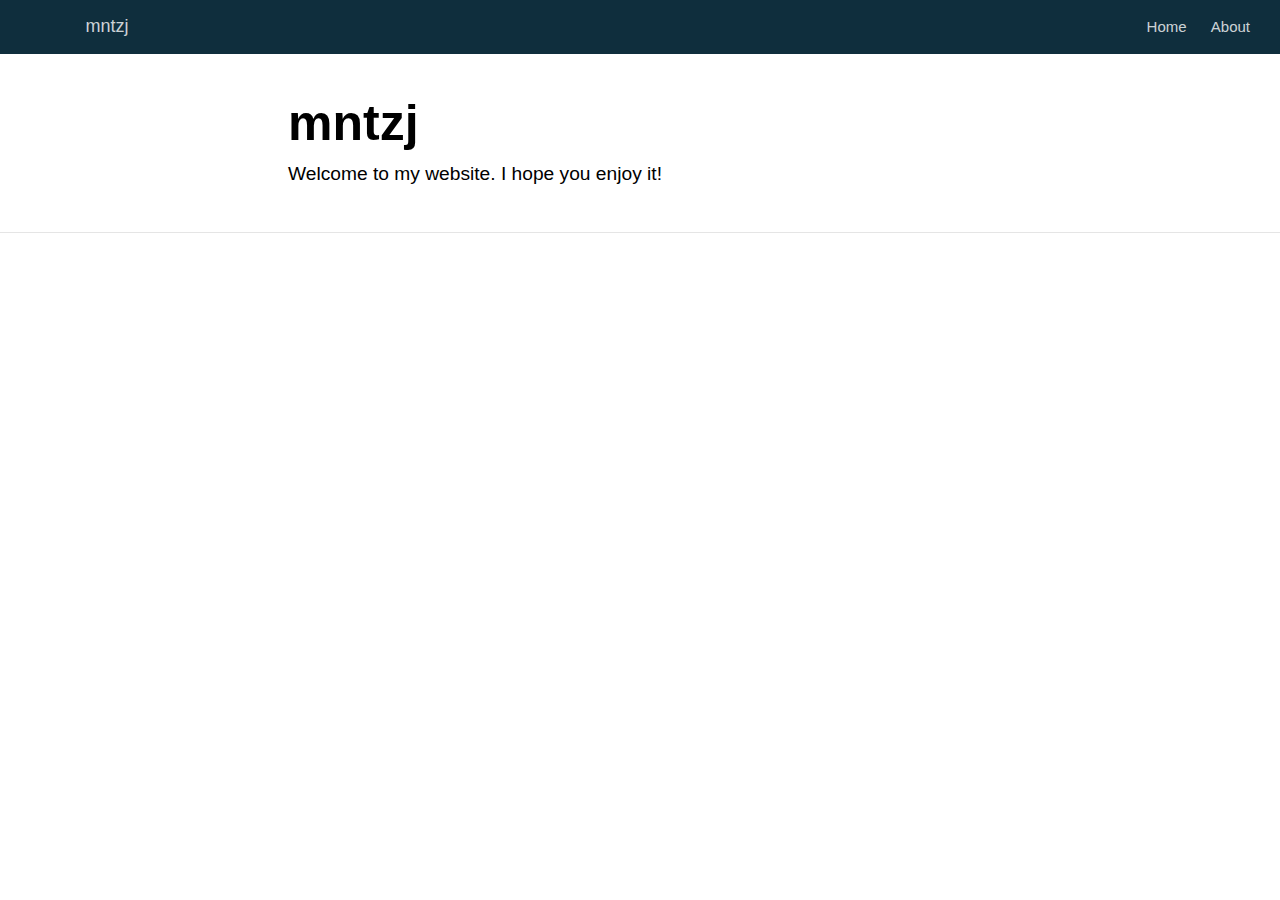
==== docs/index.html @ 62776984 "website built  postcard added" ====
<!DOCTYPE html>

<html xmlns="http://www.w3.org/1999/xhtml" lang="" xml:lang="">

<head>
  <meta charset="utf-8"/>
  <meta name="viewport" content="width=device-width, initial-scale=1"/>
  <meta http-equiv="X-UA-Compatible" content="IE=Edge,chrome=1"/>
  <meta name="generator" content="distill" />

  <style type="text/css">
  /* Hide doc at startup (prevent jankiness while JS renders/transforms) */
  body {
    visibility: hidden;
  }
  </style>

 <!--radix_placeholder_import_source-->
 <!--/radix_placeholder_import_source-->

<style type="text/css">code{white-space: pre;}</style>
<style type="text/css" data-origin="pandoc">
a.sourceLine { display: inline-block; line-height: 1.25; }
a.sourceLine { pointer-events: none; color: inherit; text-decoration: inherit; }
a.sourceLine:empty { height: 1.2em; }
.sourceCode { overflow: visible; }
code.sourceCode { white-space: pre; position: relative; }
div.sourceCode { margin: 1em 0; }
pre.sourceCode { margin: 0; }
@media screen {
div.sourceCode { overflow: auto; }
}
@media print {
code.sourceCode { white-space: pre-wrap; }
a.sourceLine { text-indent: -1em; padding-left: 1em; }
}
pre.numberSource a.sourceLine
  { position: relative; left: -4em; }
pre.numberSource a.sourceLine::before
  { content: attr(data-line-number);
    position: relative; left: -1em; text-align: right; vertical-align: baseline;
    border: none; pointer-events: all; display: inline-block;
    -webkit-touch-callout: none; -webkit-user-select: none;
    -khtml-user-select: none; -moz-user-select: none;
    -ms-user-select: none; user-select: none;
    padding: 0 4px; width: 4em;
    color: #aaaaaa;
  }
pre.numberSource { margin-left: 3em; border-left: 1px solid #aaaaaa;  padding-left: 4px; }
div.sourceCode
  {  }
@media screen {
a.sourceLine::before { text-decoration: underline; }
}
code span.al { color: #ad0000; } /* Alert */
code span.an { color: #5e5e5e; } /* Annotation */
code span.at { color: #20794d; } /* Attribute */
code span.bn { color: #ad0000; } /* BaseN */
code span.bu { } /* BuiltIn */
code span.cf { color: #007ba5; } /* ControlFlow */
code span.ch { color: #20794d; } /* Char */
code span.cn { color: #8f5902; } /* Constant */
code span.co { color: #5e5e5e; } /* Comment */
code span.cv { color: #5e5e5e; font-style: italic; } /* CommentVar */
code span.do { color: #5e5e5e; font-style: italic; } /* Documentation */
code span.dt { color: #ad0000; } /* DataType */
code span.dv { color: #ad0000; } /* DecVal */
code span.er { color: #ad0000; } /* Error */
code span.ex { } /* Extension */
code span.fl { color: #ad0000; } /* Float */
code span.fu { color: #4758ab; } /* Function */
code span.im { } /* Import */
code span.in { color: #5e5e5e; } /* Information */
code span.kw { color: #007ba5; } /* Keyword */
code span.op { color: #5e5e5e; } /* Operator */
code span.ot { color: #007ba5; } /* Other */
code span.pp { color: #ad0000; } /* Preprocessor */
code span.sc { color: #20794d; } /* SpecialChar */
code span.ss { color: #20794d; } /* SpecialString */
code span.st { color: #20794d; } /* String */
code span.va { color: #111111; } /* Variable */
code span.vs { color: #20794d; } /* VerbatimString */
code span.wa { color: #5e5e5e; font-style: italic; } /* Warning */
</style>

  <!--radix_placeholder_meta_tags-->
  <title>mntzj</title>
  
  <meta property="description" itemprop="description" content="Welcome to my website. I hope you enjoy it!"/>
  
  
  
  <!--  https://developers.facebook.com/docs/sharing/webmasters#markup -->
  <meta property="og:title" content="mntzj"/>
  <meta property="og:type" content="article"/>
  <meta property="og:description" content="Welcome to my website. I hope you enjoy it!"/>
  <meta property="og:locale" content="en_US"/>
  <meta property="og:site_name" content="mntzj"/>
  
  <!--  https://dev.twitter.com/cards/types/summary -->
  <meta property="twitter:card" content="summary"/>
  <meta property="twitter:title" content="mntzj"/>
  <meta property="twitter:description" content="Welcome to my website. I hope you enjoy it!"/>
  
  <!--/radix_placeholder_meta_tags-->
  <!--radix_placeholder_rmarkdown_metadata-->
  
  <script type="text/json" id="radix-rmarkdown-metadata">
  {"type":"list","attributes":{"names":{"type":"character","attributes":{},"value":["title","description","site"]}},"value":[{"type":"character","attributes":{},"value":["mntzj"]},{"type":"character","attributes":{},"value":["Welcome to my website. I hope you enjoy it!\n"]},{"type":"character","attributes":{},"value":["distill::distill_website"]}]}
  </script>
  <!--/radix_placeholder_rmarkdown_metadata-->
  <!--radix_placeholder_navigation_in_header-->
  <meta name="distill:offset" content=""/>
  
  <script type="application/javascript">
  
    window.headroom_prevent_pin = false;
  
    window.document.addEventListener("DOMContentLoaded", function (event) {
  
      // initialize headroom for banner
      var header = $('header').get(0);
      var headerHeight = header.offsetHeight;
      var headroom = new Headroom(header, {
        tolerance: 5,
        onPin : function() {
          if (window.headroom_prevent_pin) {
            window.headroom_prevent_pin = false;
            headroom.unpin();
          }
        }
      });
      headroom.init();
      if(window.location.hash)
        headroom.unpin();
      $(header).addClass('headroom--transition');
  
      // offset scroll location for banner on hash change
      // (see: https://github.com/WickyNilliams/headroom.js/issues/38)
      window.addEventListener("hashchange", function(event) {
        window.scrollTo(0, window.pageYOffset - (headerHeight + 25));
      });
  
      // responsive menu
      $('.distill-site-header').each(function(i, val) {
        var topnav = $(this);
        var toggle = topnav.find('.nav-toggle');
        toggle.on('click', function() {
          topnav.toggleClass('responsive');
        });
      });
  
      // nav dropdowns
      $('.nav-dropbtn').click(function(e) {
        $(this).next('.nav-dropdown-content').toggleClass('nav-dropdown-active');
        $(this).parent().siblings('.nav-dropdown')
           .children('.nav-dropdown-content').removeClass('nav-dropdown-active');
      });
      $("body").click(function(e){
        $('.nav-dropdown-content').removeClass('nav-dropdown-active');
      });
      $(".nav-dropdown").click(function(e){
        e.stopPropagation();
      });
    });
  </script>
  
  <style type="text/css">
  
  /* Theme (user-documented overrideables for nav appearance) */
  
  .distill-site-nav {
    color: rgba(255, 255, 255, 0.8);
    background-color: #0F2E3D;
    font-size: 15px;
    font-weight: 300;
  }
  
  .distill-site-nav a {
    color: inherit;
    text-decoration: none;
  }
  
  .distill-site-nav a:hover {
    color: white;
  }
  
  @media print {
    .distill-site-nav {
      display: none;
    }
  }
  
  .distill-site-header {
  
  }
  
  .distill-site-footer {
  
  }
  
  
  /* Site Header */
  
  .distill-site-header {
    width: 100%;
    box-sizing: border-box;
    z-index: 3;
  }
  
  .distill-site-header .nav-left {
    display: inline-block;
    margin-left: 8px;
  }
  
  @media screen and (max-width: 768px) {
    .distill-site-header .nav-left {
      margin-left: 0;
    }
  }
  
  
  .distill-site-header .nav-right {
    float: right;
    margin-right: 8px;
  }
  
  .distill-site-header a,
  .distill-site-header .title {
    display: inline-block;
    text-align: center;
    padding: 14px 10px 14px 10px;
  }
  
  .distill-site-header .title {
    font-size: 18px;
    min-width: 150px;
  }
  
  .distill-site-header .logo {
    padding: 0;
  }
  
  .distill-site-header .logo img {
    display: none;
    max-height: 20px;
    width: auto;
    margin-bottom: -4px;
  }
  
  .distill-site-header .nav-image img {
    max-height: 18px;
    width: auto;
    display: inline-block;
    margin-bottom: -3px;
  }
  
  
  
  @media screen and (min-width: 1000px) {
    .distill-site-header .logo img {
      display: inline-block;
    }
    .distill-site-header .nav-left {
      margin-left: 20px;
    }
    .distill-site-header .nav-right {
      margin-right: 20px;
    }
    .distill-site-header .title {
      padding-left: 12px;
    }
  }
  
  
  .distill-site-header .nav-toggle {
    display: none;
  }
  
  .nav-dropdown {
    display: inline-block;
    position: relative;
  }
  
  .nav-dropdown .nav-dropbtn {
    border: none;
    outline: none;
    color: rgba(255, 255, 255, 0.8);
    padding: 16px 10px;
    background-color: transparent;
    font-family: inherit;
    font-size: inherit;
    font-weight: inherit;
    margin: 0;
    margin-top: 1px;
    z-index: 2;
  }
  
  .nav-dropdown-content {
    display: none;
    position: absolute;
    background-color: white;
    min-width: 200px;
    border: 1px solid rgba(0,0,0,0.15);
    border-radius: 4px;
    box-shadow: 0px 8px 16px 0px rgba(0,0,0,0.1);
    z-index: 1;
    margin-top: 2px;
    white-space: nowrap;
    padding-top: 4px;
    padding-bottom: 4px;
  }
  
  .nav-dropdown-content hr {
    margin-top: 4px;
    margin-bottom: 4px;
    border: none;
    border-bottom: 1px solid rgba(0, 0, 0, 0.1);
  }
  
  .nav-dropdown-active {
    display: block;
  }
  
  .nav-dropdown-content a, .nav-dropdown-content .nav-dropdown-header {
    color: black;
    padding: 6px 24px;
    text-decoration: none;
    display: block;
    text-align: left;
  }
  
  .nav-dropdown-content .nav-dropdown-header {
    display: block;
    padding: 5px 24px;
    padding-bottom: 0;
    text-transform: uppercase;
    font-size: 14px;
    color: #999999;
    white-space: nowrap;
  }
  
  .nav-dropdown:hover .nav-dropbtn {
    color: white;
  }
  
  .nav-dropdown-content a:hover {
    background-color: #ddd;
    color: black;
  }
  
  .nav-right .nav-dropdown-content {
    margin-left: -45%;
    right: 0;
  }
  
  @media screen and (max-width: 768px) {
    .distill-site-header a, .distill-site-header .nav-dropdown  {display: none;}
    .distill-site-header a.nav-toggle {
      float: right;
      display: block;
    }
    .distill-site-header .title {
      margin-left: 0;
    }
    .distill-site-header .nav-right {
      margin-right: 0;
    }
    .distill-site-header {
      overflow: hidden;
    }
    .nav-right .nav-dropdown-content {
      margin-left: 0;
    }
  }
  
  
  @media screen and (max-width: 768px) {
    .distill-site-header.responsive {position: relative; min-height: 500px; }
    .distill-site-header.responsive a.nav-toggle {
      position: absolute;
      right: 0;
      top: 0;
    }
    .distill-site-header.responsive a,
    .distill-site-header.responsive .nav-dropdown {
      display: block;
      text-align: left;
    }
    .distill-site-header.responsive .nav-left,
    .distill-site-header.responsive .nav-right {
      width: 100%;
    }
    .distill-site-header.responsive .nav-dropdown {float: none;}
    .distill-site-header.responsive .nav-dropdown-content {position: relative;}
    .distill-site-header.responsive .nav-dropdown .nav-dropbtn {
      display: block;
      width: 100%;
      text-align: left;
    }
  }
  
  /* Site Footer */
  
  .distill-site-footer {
    width: 100%;
    overflow: hidden;
    box-sizing: border-box;
    z-index: 3;
    margin-top: 30px;
    padding-top: 30px;
    padding-bottom: 30px;
    text-align: center;
  }
  
  /* Headroom */
  
  d-title {
    padding-top: 6rem;
  }
  
  @media print {
    d-title {
      padding-top: 4rem;
    }
  }
  
  .headroom {
    z-index: 1000;
    position: fixed;
    top: 0;
    left: 0;
    right: 0;
  }
  
  .headroom--transition {
    transition: all .4s ease-in-out;
  }
  
  .headroom--unpinned {
    top: -100px;
  }
  
  .headroom--pinned {
    top: 0;
  }
  
  /* adjust viewport for navbar height */
  /* helps vertically center bootstrap (non-distill) content */
  .min-vh-100 {
    min-height: calc(100vh - 100px) !important;
  }
  
  </style>
  
  <script src="site_libs/jquery-1.11.3/jquery.min.js"></script>
  <link href="site_libs/font-awesome-5.1.0/css/all.css" rel="stylesheet"/>
  <link href="site_libs/font-awesome-5.1.0/css/v4-shims.css" rel="stylesheet"/>
  <script src="site_libs/headroom-0.9.4/headroom.min.js"></script>
  <script src="site_libs/autocomplete-0.37.1/autocomplete.min.js"></script>
  <script src="site_libs/fuse-6.4.1/fuse.min.js"></script>
  
  <script type="application/javascript">
  
  function getMeta(metaName) {
    var metas = document.getElementsByTagName('meta');
    for (let i = 0; i < metas.length; i++) {
      if (metas[i].getAttribute('name') === metaName) {
        return metas[i].getAttribute('content');
      }
    }
    return '';
  }
  
  function offsetURL(url) {
    var offset = getMeta('distill:offset');
    return offset ? offset + '/' + url : url;
  }
  
  function createFuseIndex() {
  
    // create fuse index
    var options = {
      keys: [
        { name: 'title', weight: 20 },
        { name: 'categories', weight: 15 },
        { name: 'description', weight: 10 },
        { name: 'contents', weight: 5 },
      ],
      ignoreLocation: true,
      threshold: 0
    };
    var fuse = new window.Fuse([], options);
  
    // fetch the main search.json
    return fetch(offsetURL('search.json'))
      .then(function(response) {
        if (response.status == 200) {
          return response.json().then(function(json) {
            // index main articles
            json.articles.forEach(function(article) {
              fuse.add(article);
            });
            // download collections and index their articles
            return Promise.all(json.collections.map(function(collection) {
              return fetch(offsetURL(collection)).then(function(response) {
                if (response.status === 200) {
                  return response.json().then(function(articles) {
                    articles.forEach(function(article) {
                      fuse.add(article);
                    });
                  })
                } else {
                  return Promise.reject(
                    new Error('Unexpected status from search index request: ' +
                              response.status)
                  );
                }
              });
            })).then(function() {
              return fuse;
            });
          });
  
        } else {
          return Promise.reject(
            new Error('Unexpected status from search index request: ' +
                        response.status)
          );
        }
      });
  }
  
  window.document.addEventListener("DOMContentLoaded", function (event) {
  
    // get search element (bail if we don't have one)
    var searchEl = window.document.getElementById('distill-search');
    if (!searchEl)
      return;
  
    createFuseIndex()
      .then(function(fuse) {
  
        // make search box visible
        searchEl.classList.remove('hidden');
  
        // initialize autocomplete
        var options = {
          autoselect: true,
          hint: false,
          minLength: 2,
        };
        window.autocomplete(searchEl, options, [{
          source: function(query, callback) {
            const searchOptions = {
              isCaseSensitive: false,
              shouldSort: true,
              minMatchCharLength: 2,
              limit: 10,
            };
            var results = fuse.search(query, searchOptions);
            callback(results
              .map(function(result) { return result.item; })
            );
          },
          templates: {
            suggestion: function(suggestion) {
              var img = suggestion.preview && Object.keys(suggestion.preview).length > 0
                ? `<img src="${offsetURL(suggestion.preview)}"</img>`
                : '';
              var html = `
                <div class="search-item">
                  <h3>${suggestion.title}</h3>
                  <div class="search-item-description">
                    ${suggestion.description || ''}
                  </div>
                  <div class="search-item-preview">
                    ${img}
                  </div>
                </div>
              `;
              return html;
            }
          }
        }]).on('autocomplete:selected', function(event, suggestion) {
          window.location.href = offsetURL(suggestion.path);
        });
        // remove inline display style on autocompleter (we want to
        // manage responsive display via css)
        $('.algolia-autocomplete').css("display", "");
      })
      .catch(function(error) {
        console.log(error);
      });
  
  });
  
  </script>
  
  <style type="text/css">
  
  .nav-search {
    font-size: x-small;
  }
  
  /* Algolioa Autocomplete */
  
  .algolia-autocomplete {
    display: inline-block;
    margin-left: 10px;
    vertical-align: sub;
    background-color: white;
    color: black;
    padding: 6px;
    padding-top: 8px;
    padding-bottom: 0;
    border-radius: 6px;
    border: 1px #0F2E3D solid;
    width: 180px;
  }
  
  
  @media screen and (max-width: 768px) {
    .distill-site-nav .algolia-autocomplete {
      display: none;
      visibility: hidden;
    }
    .distill-site-nav.responsive .algolia-autocomplete {
      display: inline-block;
      visibility: visible;
    }
    .distill-site-nav.responsive .algolia-autocomplete .aa-dropdown-menu {
      margin-left: 0;
      width: 400px;
      max-height: 400px;
    }
  }
  
  .algolia-autocomplete .aa-input, .algolia-autocomplete .aa-hint {
    width: 90%;
    outline: none;
    border: none;
  }
  
  .algolia-autocomplete .aa-hint {
    color: #999;
  }
  .algolia-autocomplete .aa-dropdown-menu {
    width: 550px;
    max-height: 70vh;
    overflow-x: visible;
    overflow-y: scroll;
    padding: 5px;
    margin-top: 3px;
    margin-left: -150px;
    background-color: #fff;
    border-radius: 5px;
    border: 1px solid #999;
    border-top: none;
  }
  
  .algolia-autocomplete .aa-dropdown-menu .aa-suggestion {
    cursor: pointer;
    padding: 5px 4px;
    border-bottom: 1px solid #eee;
  }
  
  .algolia-autocomplete .aa-dropdown-menu .aa-suggestion:last-of-type {
    border-bottom: none;
    margin-bottom: 2px;
  }
  
  .algolia-autocomplete .aa-dropdown-menu .aa-suggestion .search-item {
    overflow: hidden;
    font-size: 0.8em;
    line-height: 1.4em;
  }
  
  .algolia-autocomplete .aa-dropdown-menu .aa-suggestion .search-item h3 {
    font-size: 1rem;
    margin-block-start: 0;
    margin-block-end: 5px;
  }
  
  .algolia-autocomplete .aa-dropdown-menu .aa-suggestion .search-item-description {
    display: inline-block;
    overflow: hidden;
    height: 2.8em;
    width: 80%;
    margin-right: 4%;
  }
  
  .algolia-autocomplete .aa-dropdown-menu .aa-suggestion .search-item-preview {
    display: inline-block;
    width: 15%;
  }
  
  .algolia-autocomplete .aa-dropdown-menu .aa-suggestion .search-item-preview img {
    height: 3em;
    width: auto;
    display: none;
  }
  
  .algolia-autocomplete .aa-dropdown-menu .aa-suggestion .search-item-preview img[src] {
    display: initial;
  }
  
  .algolia-autocomplete .aa-dropdown-menu .aa-suggestion.aa-cursor {
    background-color: #eee;
  }
  .algolia-autocomplete .aa-dropdown-menu .aa-suggestion em {
    font-weight: bold;
    font-style: normal;
  }
  
  </style>
  
  
  <!--/radix_placeholder_navigation_in_header-->
  <!--radix_placeholder_distill-->
  
  <style type="text/css">
  
  body {
    background-color: white;
  }
  
  .pandoc-table {
    width: 100%;
  }
  
  .pandoc-table>caption {
    margin-bottom: 10px;
  }
  
  .pandoc-table th:not([align]) {
    text-align: left;
  }
  
  .pagedtable-footer {
    font-size: 15px;
  }
  
  d-byline .byline {
    grid-template-columns: 2fr 2fr;
  }
  
  d-byline .byline h3 {
    margin-block-start: 1.5em;
  }
  
  d-byline .byline .authors-affiliations h3 {
    margin-block-start: 0.5em;
  }
  
  .authors-affiliations .orcid-id {
    width: 16px;
    height:16px;
    margin-left: 4px;
    margin-right: 4px;
    vertical-align: middle;
    padding-bottom: 2px;
  }
  
  d-title .dt-tags {
    margin-top: 1em;
    grid-column: text;
  }
  
  .dt-tags .dt-tag {
    text-decoration: none;
    display: inline-block;
    color: rgba(0,0,0,0.6);
    padding: 0em 0.4em;
    margin-right: 0.5em;
    margin-bottom: 0.4em;
    font-size: 70%;
    border: 1px solid rgba(0,0,0,0.2);
    border-radius: 3px;
    text-transform: uppercase;
    font-weight: 500;
  }
  
  d-article table.gt_table td,
  d-article table.gt_table th {
    border-bottom: none;
  }
  
  .html-widget {
    margin-bottom: 2.0em;
  }
  
  .l-screen-inset {
    padding-right: 16px;
  }
  
  .l-screen .caption {
    margin-left: 10px;
  }
  
  .shaded {
    background: rgb(247, 247, 247);
    padding-top: 20px;
    padding-bottom: 20px;
    border-top: 1px solid rgba(0, 0, 0, 0.1);
    border-bottom: 1px solid rgba(0, 0, 0, 0.1);
  }
  
  .shaded .html-widget {
    margin-bottom: 0;
    border: 1px solid rgba(0, 0, 0, 0.1);
  }
  
  .shaded .shaded-content {
    background: white;
  }
  
  .text-output {
    margin-top: 0;
    line-height: 1.5em;
  }
  
  .hidden {
    display: none !important;
  }
  
  d-article {
    padding-top: 2.5rem;
    padding-bottom: 30px;
  }
  
  d-appendix {
    padding-top: 30px;
  }
  
  d-article>p>img {
    width: 100%;
  }
  
  d-article h2 {
    margin: 1rem 0 1.5rem 0;
  }
  
  d-article h3 {
    margin-top: 1.5rem;
  }
  
  d-article iframe {
    border: 1px solid rgba(0, 0, 0, 0.1);
    margin-bottom: 2.0em;
    width: 100%;
  }
  
  /* Tweak code blocks */
  
  d-article div.sourceCode code,
  d-article pre code {
    font-family: Consolas, Monaco, 'Andale Mono', 'Ubuntu Mono', monospace;
  }
  
  d-article pre,
  d-article div.sourceCode,
  d-article div.sourceCode pre {
    overflow: auto;
  }
  
  d-article div.sourceCode {
    background-color: white;
  }
  
  d-article div.sourceCode pre {
    padding-left: 10px;
    font-size: 12px;
    border-left: 2px solid rgba(0,0,0,0.1);
  }
  
  d-article pre {
    font-size: 12px;
    color: black;
    background: none;
    margin-top: 0;
    text-align: left;
    white-space: pre;
    word-spacing: normal;
    word-break: normal;
    word-wrap: normal;
    line-height: 1.5;
  
    -moz-tab-size: 4;
    -o-tab-size: 4;
    tab-size: 4;
  
    -webkit-hyphens: none;
    -moz-hyphens: none;
    -ms-hyphens: none;
    hyphens: none;
  }
  
  d-article pre a {
    border-bottom: none;
  }
  
  d-article pre a:hover {
    border-bottom: none;
    text-decoration: underline;
  }
  
  d-article details {
    grid-column: text;
    margin-bottom: 0.8em;
  }
  
  @media(min-width: 768px) {
  
  d-article pre,
  d-article div.sourceCode,
  d-article div.sourceCode pre {
    overflow: visible !important;
  }
  
  d-article div.sourceCode pre {
    padding-left: 18px;
    font-size: 14px;
  }
  
  d-article pre {
    font-size: 14px;
  }
  
  }
  
  figure img.external {
    background: white;
    border: 1px solid rgba(0, 0, 0, 0.1);
    box-shadow: 0 1px 8px rgba(0, 0, 0, 0.1);
    padding: 18px;
    box-sizing: border-box;
  }
  
  /* CSS for d-contents */
  
  .d-contents {
    grid-column: text;
    color: rgba(0,0,0,0.8);
    font-size: 0.9em;
    padding-bottom: 1em;
    margin-bottom: 1em;
    padding-bottom: 0.5em;
    margin-bottom: 1em;
    padding-left: 0.25em;
    justify-self: start;
  }
  
  @media(min-width: 1000px) {
    .d-contents.d-contents-float {
      height: 0;
      grid-column-start: 1;
      grid-column-end: 4;
      justify-self: center;
      padding-right: 3em;
      padding-left: 2em;
    }
  }
  
  .d-contents nav h3 {
    font-size: 18px;
    margin-top: 0;
    margin-bottom: 1em;
  }
  
  .d-contents li {
    list-style-type: none
  }
  
  .d-contents nav > ul {
    padding-left: 0;
  }
  
  .d-contents ul {
    padding-left: 1em
  }
  
  .d-contents nav ul li {
    margin-top: 0.6em;
    margin-bottom: 0.2em;
  }
  
  .d-contents nav a {
    font-size: 13px;
    border-bottom: none;
    text-decoration: none
    color: rgba(0, 0, 0, 0.8);
  }
  
  .d-contents nav a:hover {
    text-decoration: underline solid rgba(0, 0, 0, 0.6)
  }
  
  .d-contents nav > ul > li > a {
    font-weight: 600;
  }
  
  .d-contents nav > ul > li > ul {
    font-weight: inherit;
  }
  
  .d-contents nav > ul > li > ul > li {
    margin-top: 0.2em;
  }
  
  
  .d-contents nav ul {
    margin-top: 0;
    margin-bottom: 0.25em;
  }
  
  .d-article-with-toc h2:nth-child(2) {
    margin-top: 0;
  }
  
  
  /* Figure */
  
  .figure {
    position: relative;
    margin-bottom: 2.5em;
    margin-top: 1.5em;
  }
  
  .figure img {
    width: 100%;
  }
  
  .figure .caption {
    color: rgba(0, 0, 0, 0.6);
    font-size: 12px;
    line-height: 1.5em;
  }
  
  .figure img.external {
    background: white;
    border: 1px solid rgba(0, 0, 0, 0.1);
    box-shadow: 0 1px 8px rgba(0, 0, 0, 0.1);
    padding: 18px;
    box-sizing: border-box;
  }
  
  .figure .caption a {
    color: rgba(0, 0, 0, 0.6);
  }
  
  .figure .caption b,
  .figure .caption strong, {
    font-weight: 600;
    color: rgba(0, 0, 0, 1.0);
  }
  
  /* Citations */
  
  d-article .citation {
    color: inherit;
    cursor: inherit;
  }
  
  div.hanging-indent{
    margin-left: 1em; text-indent: -1em;
  }
  
  /* Citation hover box */
  
  .tippy-box[data-theme~=light-border] {
    background-color: rgba(250, 250, 250, 0.95);
  }
  
  .tippy-content > p {
    margin-bottom: 0;
    padding: 2px;
  }
  
  
  /* Tweak 1000px media break to show more text */
  
  @media(min-width: 1000px) {
    .base-grid,
    distill-header,
    d-title,
    d-abstract,
    d-article,
    d-appendix,
    distill-appendix,
    d-byline,
    d-footnote-list,
    d-citation-list,
    distill-footer {
      grid-template-columns: [screen-start] 1fr [page-start kicker-start] 80px [middle-start] 50px [text-start kicker-end] 65px 65px 65px 65px 65px 65px 65px 65px [text-end gutter-start] 65px [middle-end] 65px [page-end gutter-end] 1fr [screen-end];
      grid-column-gap: 16px;
    }
  
    .grid {
      grid-column-gap: 16px;
    }
  
    d-article {
      font-size: 1.06rem;
      line-height: 1.7em;
    }
    figure .caption, .figure .caption, figure figcaption {
      font-size: 13px;
    }
  }
  
  @media(min-width: 1180px) {
    .base-grid,
    distill-header,
    d-title,
    d-abstract,
    d-article,
    d-appendix,
    distill-appendix,
    d-byline,
    d-footnote-list,
    d-citation-list,
    distill-footer {
      grid-template-columns: [screen-start] 1fr [page-start kicker-start] 60px [middle-start] 60px [text-start kicker-end] 60px 60px 60px 60px 60px 60px 60px 60px [text-end gutter-start] 60px [middle-end] 60px [page-end gutter-end] 1fr [screen-end];
      grid-column-gap: 32px;
    }
  
    .grid {
      grid-column-gap: 32px;
    }
  }
  
  
  /* Get the citation styles for the appendix (not auto-injected on render since
     we do our own rendering of the citation appendix) */
  
  d-appendix .citation-appendix,
  .d-appendix .citation-appendix {
    font-size: 11px;
    line-height: 15px;
    border-left: 1px solid rgba(0, 0, 0, 0.1);
    padding-left: 18px;
    border: 1px solid rgba(0,0,0,0.1);
    background: rgba(0, 0, 0, 0.02);
    padding: 10px 18px;
    border-radius: 3px;
    color: rgba(150, 150, 150, 1);
    overflow: hidden;
    margin-top: -12px;
    white-space: pre-wrap;
    word-wrap: break-word;
  }
  
  /* Include appendix styles here so they can be overridden */
  
  d-appendix {
    contain: layout style;
    font-size: 0.8em;
    line-height: 1.7em;
    margin-top: 60px;
    margin-bottom: 0;
    border-top: 1px solid rgba(0, 0, 0, 0.1);
    color: rgba(0,0,0,0.5);
    padding-top: 60px;
    padding-bottom: 48px;
  }
  
  d-appendix h3 {
    grid-column: page-start / text-start;
    font-size: 15px;
    font-weight: 500;
    margin-top: 1em;
    margin-bottom: 0;
    color: rgba(0,0,0,0.65);
  }
  
  d-appendix h3 + * {
    margin-top: 1em;
  }
  
  d-appendix ol {
    padding: 0 0 0 15px;
  }
  
  @media (min-width: 768px) {
    d-appendix ol {
      padding: 0 0 0 30px;
      margin-left: -30px;
    }
  }
  
  d-appendix li {
    margin-bottom: 1em;
  }
  
  d-appendix a {
    color: rgba(0, 0, 0, 0.6);
  }
  
  d-appendix > * {
    grid-column: text;
  }
  
  d-appendix > d-footnote-list,
  d-appendix > d-citation-list,
  d-appendix > distill-appendix {
    grid-column: screen;
  }
  
  /* Include footnote styles here so they can be overridden */
  
  d-footnote-list {
    contain: layout style;
  }
  
  d-footnote-list > * {
    grid-column: text;
  }
  
  d-footnote-list a.footnote-backlink {
    color: rgba(0,0,0,0.3);
    padding-left: 0.5em;
  }
  
  
  
  /* Anchor.js */
  
  .anchorjs-link {
    /*transition: all .25s linear; */
    text-decoration: none;
    border-bottom: none;
  }
  *:hover > .anchorjs-link {
    margin-left: -1.125em !important;
    text-decoration: none;
    border-bottom: none;
  }
  
  /* Social footer */
  
  .social_footer {
    margin-top: 30px;
    margin-bottom: 0;
    color: rgba(0,0,0,0.67);
  }
  
  .disqus-comments {
    margin-right: 30px;
  }
  
  .disqus-comment-count {
    border-bottom: 1px solid rgba(0, 0, 0, 0.4);
    cursor: pointer;
  }
  
  #disqus_thread {
    margin-top: 30px;
  }
  
  .article-sharing a {
    border-bottom: none;
    margin-right: 8px;
  }
  
  .article-sharing a:hover {
    border-bottom: none;
  }
  
  .sidebar-section.subscribe {
    font-size: 12px;
    line-height: 1.6em;
  }
  
  .subscribe p {
    margin-bottom: 0.5em;
  }
  
  
  .article-footer .subscribe {
    font-size: 15px;
    margin-top: 45px;
  }
  
  
  .sidebar-section.custom {
    font-size: 12px;
    line-height: 1.6em;
  }
  
  .custom p {
    margin-bottom: 0.5em;
  }
  
  /* Styles for listing layout (hide title) */
  .layout-listing d-title, .layout-listing .d-title {
    display: none;
  }
  
  /* Styles for posts lists (not auto-injected) */
  
  
  .posts-with-sidebar {
    padding-left: 45px;
    padding-right: 45px;
  }
  
  .posts-list .description h2,
  .posts-list .description p {
    font-family: -apple-system, BlinkMacSystemFont, "Segoe UI", Roboto, Oxygen, Ubuntu, Cantarell, "Fira Sans", "Droid Sans", "Helvetica Neue", Arial, sans-serif;
  }
  
  .posts-list .description h2 {
    font-weight: 700;
    border-bottom: none;
    padding-bottom: 0;
  }
  
  .posts-list h2.post-tag {
    border-bottom: 1px solid rgba(0, 0, 0, 0.2);
    padding-bottom: 12px;
  }
  .posts-list {
    margin-top: 60px;
    margin-bottom: 24px;
  }
  
  .posts-list .post-preview {
    text-decoration: none;
    overflow: hidden;
    display: block;
    border-bottom: 1px solid rgba(0, 0, 0, 0.1);
    padding: 24px 0;
  }
  
  .post-preview-last {
    border-bottom: none !important;
  }
  
  .posts-list .posts-list-caption {
    grid-column: screen;
    font-weight: 400;
  }
  
  .posts-list .post-preview h2 {
    margin: 0 0 6px 0;
    line-height: 1.2em;
    font-style: normal;
    font-size: 24px;
  }
  
  .posts-list .post-preview p {
    margin: 0 0 12px 0;
    line-height: 1.4em;
    font-size: 16px;
  }
  
  .posts-list .post-preview .thumbnail {
    box-sizing: border-box;
    margin-bottom: 24px;
    position: relative;
    max-width: 500px;
  }
  .posts-list .post-preview img {
    width: 100%;
    display: block;
  }
  
  .posts-list .metadata {
    font-size: 12px;
    line-height: 1.4em;
    margin-bottom: 18px;
  }
  
  .posts-list .metadata > * {
    display: inline-block;
  }
  
  .posts-list .metadata .publishedDate {
    margin-right: 2em;
  }
  
  .posts-list .metadata .dt-authors {
    display: block;
    margin-top: 0.3em;
    margin-right: 2em;
  }
  
  .posts-list .dt-tags {
    display: block;
    line-height: 1em;
  }
  
  .posts-list .dt-tags .dt-tag {
    display: inline-block;
    color: rgba(0,0,0,0.6);
    padding: 0.3em 0.4em;
    margin-right: 0.2em;
    margin-bottom: 0.4em;
    font-size: 60%;
    border: 1px solid rgba(0,0,0,0.2);
    border-radius: 3px;
    text-transform: uppercase;
    font-weight: 500;
  }
  
  .posts-list img {
    opacity: 1;
  }
  
  .posts-list img[data-src] {
    opacity: 0;
  }
  
  .posts-more {
    clear: both;
  }
  
  
  .posts-sidebar {
    font-size: 16px;
  }
  
  .posts-sidebar h3 {
    font-size: 16px;
    margin-top: 0;
    margin-bottom: 0.5em;
    font-weight: 400;
    text-transform: uppercase;
  }
  
  .sidebar-section {
    margin-bottom: 30px;
  }
  
  .categories ul {
    list-style-type: none;
    margin: 0;
    padding: 0;
  }
  
  .categories li {
    color: rgba(0, 0, 0, 0.8);
    margin-bottom: 0;
  }
  
  .categories li>a {
    border-bottom: none;
  }
  
  .categories li>a:hover {
    border-bottom: 1px solid rgba(0, 0, 0, 0.4);
  }
  
  .categories .active {
    font-weight: 600;
  }
  
  .categories .category-count {
    color: rgba(0, 0, 0, 0.4);
  }
  
  
  @media(min-width: 768px) {
    .posts-list .post-preview h2 {
      font-size: 26px;
    }
    .posts-list .post-preview .thumbnail {
      float: right;
      width: 30%;
      margin-bottom: 0;
    }
    .posts-list .post-preview .description {
      float: left;
      width: 45%;
    }
    .posts-list .post-preview .metadata {
      float: left;
      width: 20%;
      margin-top: 8px;
    }
    .posts-list .post-preview p {
      margin: 0 0 12px 0;
      line-height: 1.5em;
      font-size: 16px;
    }
    .posts-with-sidebar .posts-list {
      float: left;
      width: 75%;
    }
    .posts-with-sidebar .posts-sidebar {
      float: right;
      width: 20%;
      margin-top: 60px;
      padding-top: 24px;
      padding-bottom: 24px;
    }
  }
  
  
  /* Improve display for browsers without grid (IE/Edge <= 15) */
  
  .downlevel {
    line-height: 1.6em;
    font-family: -apple-system, BlinkMacSystemFont, "Segoe UI", Roboto, Oxygen, Ubuntu, Cantarell, "Fira Sans", "Droid Sans", "Helvetica Neue", Arial, sans-serif;
    margin: 0;
  }
  
  .downlevel .d-title {
    padding-top: 6rem;
    padding-bottom: 1.5rem;
  }
  
  .downlevel .d-title h1 {
    font-size: 50px;
    font-weight: 700;
    line-height: 1.1em;
    margin: 0 0 0.5rem;
  }
  
  .downlevel .d-title p {
    font-weight: 300;
    font-size: 1.2rem;
    line-height: 1.55em;
    margin-top: 0;
  }
  
  .downlevel .d-byline {
    padding-top: 0.8em;
    padding-bottom: 0.8em;
    font-size: 0.8rem;
    line-height: 1.8em;
  }
  
  .downlevel .section-separator {
    border: none;
    border-top: 1px solid rgba(0, 0, 0, 0.1);
  }
  
  .downlevel .d-article {
    font-size: 1.06rem;
    line-height: 1.7em;
    padding-top: 1rem;
    padding-bottom: 2rem;
  }
  
  
  .downlevel .d-appendix {
    padding-left: 0;
    padding-right: 0;
    max-width: none;
    font-size: 0.8em;
    line-height: 1.7em;
    margin-bottom: 0;
    color: rgba(0,0,0,0.5);
    padding-top: 40px;
    padding-bottom: 48px;
  }
  
  .downlevel .footnotes ol {
    padding-left: 13px;
  }
  
  .downlevel .base-grid,
  .downlevel .distill-header,
  .downlevel .d-title,
  .downlevel .d-abstract,
  .downlevel .d-article,
  .downlevel .d-appendix,
  .downlevel .distill-appendix,
  .downlevel .d-byline,
  .downlevel .d-footnote-list,
  .downlevel .d-citation-list,
  .downlevel .distill-footer,
  .downlevel .appendix-bottom,
  .downlevel .posts-container {
    padding-left: 40px;
    padding-right: 40px;
  }
  
  @media(min-width: 768px) {
    .downlevel .base-grid,
    .downlevel .distill-header,
    .downlevel .d-title,
    .downlevel .d-abstract,
    .downlevel .d-article,
    .downlevel .d-appendix,
    .downlevel .distill-appendix,
    .downlevel .d-byline,
    .downlevel .d-footnote-list,
    .downlevel .d-citation-list,
    .downlevel .distill-footer,
    .downlevel .appendix-bottom,
    .downlevel .posts-container {
    padding-left: 150px;
    padding-right: 150px;
    max-width: 900px;
  }
  }
  
  .downlevel pre code {
    display: block;
    border-left: 2px solid rgba(0, 0, 0, .1);
    padding: 0 0 0 20px;
    font-size: 14px;
  }
  
  .downlevel code, .downlevel pre {
    color: black;
    background: none;
    font-family: Consolas, Monaco, 'Andale Mono', 'Ubuntu Mono', monospace;
    text-align: left;
    white-space: pre;
    word-spacing: normal;
    word-break: normal;
    word-wrap: normal;
    line-height: 1.5;
  
    -moz-tab-size: 4;
    -o-tab-size: 4;
    tab-size: 4;
  
    -webkit-hyphens: none;
    -moz-hyphens: none;
    -ms-hyphens: none;
    hyphens: none;
  }
  
  .downlevel .posts-list .post-preview {
    color: inherit;
  }
  
  
  
  </style>
  
  <script type="application/javascript">
  
  function is_downlevel_browser() {
    if (bowser.isUnsupportedBrowser({ msie: "12", msedge: "16"},
                                   window.navigator.userAgent)) {
      return true;
    } else {
      return window.load_distill_framework === undefined;
    }
  }
  
  // show body when load is complete
  function on_load_complete() {
  
    // add anchors
    if (window.anchors) {
      window.anchors.options.placement = 'left';
      window.anchors.add('d-article > h2, d-article > h3, d-article > h4, d-article > h5');
    }
  
  
    // set body to visible
    document.body.style.visibility = 'visible';
  
    // force redraw for leaflet widgets
    if (window.HTMLWidgets) {
      var maps = window.HTMLWidgets.findAll(".leaflet");
      $.each(maps, function(i, el) {
        var map = this.getMap();
        map.invalidateSize();
        map.eachLayer(function(layer) {
          if (layer instanceof L.TileLayer)
            layer.redraw();
        });
      });
    }
  
    // trigger 'shown' so htmlwidgets resize
    $('d-article').trigger('shown');
  }
  
  function init_distill() {
  
    init_common();
  
    // create front matter
    var front_matter = $('<d-front-matter></d-front-matter>');
    $('#distill-front-matter').wrap(front_matter);
  
    // create d-title
    $('.d-title').changeElementType('d-title');
  
    // create d-byline
    var byline = $('<d-byline></d-byline>');
    $('.d-byline').replaceWith(byline);
  
    // create d-article
    var article = $('<d-article></d-article>');
    $('.d-article').wrap(article).children().unwrap();
  
    // move posts container into article
    $('.posts-container').appendTo($('d-article'));
  
    // create d-appendix
    $('.d-appendix').changeElementType('d-appendix');
  
    // flag indicating that we have appendix items
    var appendix = $('.appendix-bottom').children('h3').length > 0;
  
    // replace footnotes with <d-footnote>
    $('.footnote-ref').each(function(i, val) {
      appendix = true;
      var href = $(this).attr('href');
      var id = href.replace('#', '');
      var fn = $('#' + id);
      var fn_p = $('#' + id + '>p');
      fn_p.find('.footnote-back').remove();
      var text = fn_p.html();
      var dtfn = $('<d-footnote></d-footnote>');
      dtfn.html(text);
      $(this).replaceWith(dtfn);
    });
    // remove footnotes
    $('.footnotes').remove();
  
    // move refs into #references-listing
    $('#references-listing').replaceWith($('#refs'));
  
    $('h1.appendix, h2.appendix').each(function(i, val) {
      $(this).changeElementType('h3');
    });
    $('h3.appendix').each(function(i, val) {
      var id = $(this).attr('id');
      $('.d-contents a[href="#' + id + '"]').parent().remove();
      appendix = true;
      $(this).nextUntil($('h1, h2, h3')).addBack().appendTo($('d-appendix'));
    });
  
    // show d-appendix if we have appendix content
    $("d-appendix").css('display', appendix ? 'grid' : 'none');
  
    // localize layout chunks to just output
    $('.layout-chunk').each(function(i, val) {
  
      // capture layout
      var layout = $(this).attr('data-layout');
  
      // apply layout to markdown level block elements
      var elements = $(this).children().not('details, div.sourceCode, pre, script');
      elements.each(function(i, el) {
        var layout_div = $('<div class="' + layout + '"></div>');
        if (layout_div.hasClass('shaded')) {
          var shaded_content = $('<div class="shaded-content"></div>');
          $(this).wrap(shaded_content);
          $(this).parent().wrap(layout_div);
        } else {
          $(this).wrap(layout_div);
        }
      });
  
  
      // unwrap the layout-chunk div
      $(this).children().unwrap();
    });
  
    // remove code block used to force  highlighting css
    $('.distill-force-highlighting-css').parent().remove();
  
    // remove empty line numbers inserted by pandoc when using a
    // custom syntax highlighting theme
    $('code.sourceCode a:empty').remove();
  
    // load distill framework
    load_distill_framework();
  
    // wait for window.distillRunlevel == 4 to do post processing
    function distill_post_process() {
  
      if (!window.distillRunlevel || window.distillRunlevel < 4)
        return;
  
      // hide author/affiliations entirely if we have no authors
      var front_matter = JSON.parse($("#distill-front-matter").html());
      var have_authors = front_matter.authors && front_matter.authors.length > 0;
      if (!have_authors)
        $('d-byline').addClass('hidden');
  
      // article with toc class
      $('.d-contents').parent().addClass('d-article-with-toc');
  
      // strip links that point to #
      $('.authors-affiliations').find('a[href="#"]').removeAttr('href');
  
      // add orcid ids
      $('.authors-affiliations').find('.author').each(function(i, el) {
        var orcid_id = front_matter.authors[i].orcidID;
        if (orcid_id) {
          var a = $('<a></a>');
          a.attr('href', 'https://orcid.org/' + orcid_id);
          var img = $('<img></img>');
          img.addClass('orcid-id');
          img.attr('alt', 'ORCID ID');
          img.attr('src','[data-uri]');
          a.append(img);
          $(this).append(a);
        }
      });
  
      // hide elements of author/affiliations grid that have no value
      function hide_byline_column(caption) {
        $('d-byline').find('h3:contains("' + caption + '")').parent().css('visibility', 'hidden');
      }
  
      // affiliations
      var have_affiliations = false;
      for (var i = 0; i<front_matter.authors.length; ++i) {
        var author = front_matter.authors[i];
        if (author.affiliation !== "&nbsp;") {
          have_affiliations = true;
          break;
        }
      }
      if (!have_affiliations)
        $('d-byline').find('h3:contains("Affiliations")').css('visibility', 'hidden');
  
      // published date
      if (!front_matter.publishedDate)
        hide_byline_column("Published");
  
      // document object identifier
      var doi = $('d-byline').find('h3:contains("DOI")');
      var doi_p = doi.next().empty();
      if (!front_matter.doi) {
        // if we have a citation and valid citationText then link to that
        if ($('#citation').length > 0 && front_matter.citationText) {
          doi.html('Citation');
          $('<a href="#citation"></a>')
            .text(front_matter.citationText)
            .appendTo(doi_p);
        } else {
          hide_byline_column("DOI");
        }
      } else {
        $('<a></a>')
           .attr('href', "https://doi.org/" + front_matter.doi)
           .html(front_matter.doi)
           .appendTo(doi_p);
      }
  
       // change plural form of authors/affiliations
      if (front_matter.authors.length === 1) {
        var grid = $('.authors-affiliations');
        grid.children('h3:contains("Authors")').text('Author');
        grid.children('h3:contains("Affiliations")').text('Affiliation');
      }
  
      // remove d-appendix and d-footnote-list local styles
      $('d-appendix > style:first-child').remove();
      $('d-footnote-list > style:first-child').remove();
  
      // move appendix-bottom entries to the bottom
      $('.appendix-bottom').appendTo('d-appendix').children().unwrap();
      $('.appendix-bottom').remove();
  
      // hoverable references
      $('span.citation[data-cites]').each(function() {
        var refHtml = $('#ref-' + $(this).attr('data-cites')).html();
        window.tippy(this, {
          allowHTML: true,
          content: refHtml,
          maxWidth: 500,
          interactive: true,
          interactiveBorder: 10,
          theme: 'light-border',
          placement: 'bottom-start'
        });
      });
  
      // clear polling timer
      clearInterval(tid);
  
      // show body now that everything is ready
      on_load_complete();
    }
  
    var tid = setInterval(distill_post_process, 50);
    distill_post_process();
  
  }
  
  function init_downlevel() {
  
    init_common();
  
     // insert hr after d-title
    $('.d-title').after($('<hr class="section-separator"/>'));
  
    // check if we have authors
    var front_matter = JSON.parse($("#distill-front-matter").html());
    var have_authors = front_matter.authors && front_matter.authors.length > 0;
  
    // manage byline/border
    if (!have_authors)
      $('.d-byline').remove();
    $('.d-byline').after($('<hr class="section-separator"/>'));
    $('.d-byline a').remove();
  
    // remove toc
    $('.d-contents').remove();
  
    // move appendix elements
    $('h1.appendix, h2.appendix').each(function(i, val) {
      $(this).changeElementType('h3');
    });
    $('h3.appendix').each(function(i, val) {
      $(this).nextUntil($('h1, h2, h3')).addBack().appendTo($('.d-appendix'));
    });
  
  
    // inject headers into references and footnotes
    var refs_header = $('<h3></h3>');
    refs_header.text('References');
    $('#refs').prepend(refs_header);
  
    var footnotes_header = $('<h3></h3');
    footnotes_header.text('Footnotes');
    $('.footnotes').children('hr').first().replaceWith(footnotes_header);
  
    // move appendix-bottom entries to the bottom
    $('.appendix-bottom').appendTo('.d-appendix').children().unwrap();
    $('.appendix-bottom').remove();
  
    // remove appendix if it's empty
    if ($('.d-appendix').children().length === 0)
      $('.d-appendix').remove();
  
    // prepend separator above appendix
    $('.d-appendix').before($('<hr class="section-separator" style="clear: both"/>'));
  
    // trim code
    $('pre>code').each(function(i, val) {
      $(this).html($.trim($(this).html()));
    });
  
    // move posts-container right before article
    $('.posts-container').insertBefore($('.d-article'));
  
    $('body').addClass('downlevel');
  
    on_load_complete();
  }
  
  
  function init_common() {
  
    // jquery plugin to change element types
    (function($) {
      $.fn.changeElementType = function(newType) {
        var attrs = {};
  
        $.each(this[0].attributes, function(idx, attr) {
          attrs[attr.nodeName] = attr.nodeValue;
        });
  
        this.replaceWith(function() {
          return $("<" + newType + "/>", attrs).append($(this).contents());
        });
      };
    })(jQuery);
  
    // prevent underline for linked images
    $('a > img').parent().css({'border-bottom' : 'none'});
  
    // mark non-body figures created by knitr chunks as 100% width
    $('.layout-chunk').each(function(i, val) {
      var figures = $(this).find('img, .html-widget');
      if ($(this).attr('data-layout') !== "l-body") {
        figures.css('width', '100%');
      } else {
        figures.css('max-width', '100%');
        figures.filter("[width]").each(function(i, val) {
          var fig = $(this);
          fig.css('width', fig.attr('width') + 'px');
        });
  
      }
    });
  
    // auto-append index.html to post-preview links in file: protocol
    // and in rstudio ide preview
    $('.post-preview').each(function(i, val) {
      if (window.location.protocol === "file:")
        $(this).attr('href', $(this).attr('href') + "index.html");
    });
  
    // get rid of index.html references in header
    if (window.location.protocol !== "file:") {
      $('.distill-site-header a[href]').each(function(i,val) {
        $(this).attr('href', $(this).attr('href').replace("index.html", "./"));
      });
    }
  
    // add class to pandoc style tables
    $('tr.header').parent('thead').parent('table').addClass('pandoc-table');
    $('.kable-table').children('table').addClass('pandoc-table');
  
    // add figcaption style to table captions
    $('caption').parent('table').addClass("figcaption");
  
    // initialize posts list
    if (window.init_posts_list)
      window.init_posts_list();
  
    // implmement disqus comment link
    $('.disqus-comment-count').click(function() {
      window.headroom_prevent_pin = true;
      $('#disqus_thread').toggleClass('hidden');
      if (!$('#disqus_thread').hasClass('hidden')) {
        var offset = $(this).offset();
        $(window).resize();
        $('html, body').animate({
          scrollTop: offset.top - 35
        });
      }
    });
  }
  
  document.addEventListener('DOMContentLoaded', function() {
    if (is_downlevel_browser())
      init_downlevel();
    else
      window.addEventListener('WebComponentsReady', init_distill);
  });
  
  </script>
  
  <!--/radix_placeholder_distill-->
  <script src="site_libs/popper-2.6.0/popper.min.js"></script>
  <link href="site_libs/tippy-6.2.7/tippy.css" rel="stylesheet" />
  <link href="site_libs/tippy-6.2.7/tippy-light-border.css" rel="stylesheet" />
  <script src="site_libs/tippy-6.2.7/tippy.umd.min.js"></script>
  <script src="site_libs/anchor-4.2.2/anchor.min.js"></script>
  <script src="site_libs/bowser-1.9.3/bowser.min.js"></script>
  <script src="site_libs/webcomponents-2.0.0/webcomponents.js"></script>
  <script src="site_libs/distill-2.2.21/template.v2.js"></script>
  <!--radix_placeholder_site_in_header-->
  <!--/radix_placeholder_site_in_header-->


</head>

<body>

<!--radix_placeholder_front_matter-->

<script id="distill-front-matter" type="text/json">
{"title":"mntzj","description":"Welcome to my website. I hope you enjoy it!","authors":[]}
</script>

<!--/radix_placeholder_front_matter-->
<!--radix_placeholder_navigation_before_body-->
<header class="header header--fixed" role="banner">
<nav class="distill-site-nav distill-site-header">
<div class="nav-left">
<a href="index.html" class="title">mntzj</a>
</div>
<div class="nav-right">
<a href="index.html">Home</a>
<a href="about.html">About</a>
<a href="javascript:void(0);" class="nav-toggle">&#9776;</a>
</div>
</nav>
</header>
<!--/radix_placeholder_navigation_before_body-->
<!--radix_placeholder_site_before_body-->
<!--/radix_placeholder_site_before_body-->

<div class="d-title">
<h1>mntzj</h1>
<!--radix_placeholder_categories-->
<!--/radix_placeholder_categories-->
<p>Welcome to my website. I hope you enjoy it!</p>
</div>


<div class="d-article">
<div class="sourceCode" id="cb1"><pre class="sourceCode r distill-force-highlighting-css"><code class="sourceCode r"></code></pre></div>
<!--radix_placeholder_article_footer-->
<!--/radix_placeholder_article_footer-->
</div>

<div class="d-appendix">
</div>


<!--radix_placeholder_site_after_body-->
<!--/radix_placeholder_site_after_body-->
<!--radix_placeholder_appendices-->
<div class="appendix-bottom"></div>
<!--/radix_placeholder_appendices-->
<!--radix_placeholder_navigation_after_body-->
<!--/radix_placeholder_navigation_after_body-->

</body>

</html>
---- docs/site_libs/font-awesome-5.1.0/css/all.css ----
/*!
 * Font Awesome Free 5.1.0 by @fontawesome - https://fontawesome.com
 * License - https://fontawesome.com/license (Icons: CC BY 4.0, Fonts: SIL OFL 1.1, Code: MIT License)
 */
.fa,.fab,.fal,.far,.fas{-moz-osx-font-smoothing:grayscale;-webkit-font-smoothing:antialiased;display:inline-block;font-style:normal;font-variant:normal;text-rendering:auto;line-height:1}.fa-lg{font-size:1.33333em;line-height:.75em;vertical-align:-.0667em}.fa-xs{font-size:.75em}.fa-sm{font-size:.875em}.fa-1x{font-size:1em}.fa-2x{font-size:2em}.fa-3x{font-size:3em}.fa-4x{font-size:4em}.fa-5x{font-size:5em}.fa-6x{font-size:6em}.fa-7x{font-size:7em}.fa-8x{font-size:8em}.fa-9x{font-size:9em}.fa-10x{font-size:10em}.fa-fw{text-align:center;width:1.25em}.fa-ul{list-style-type:none;margin-left:2.5em;padding-left:0}.fa-ul>li{position:relative}.fa-li{left:-2em;position:absolute;text-align:center;width:2em;line-height:inherit}.fa-border{border:.08em solid #eee;border-radius:.1em;padding:.2em .25em .15em}.fa-pull-left{float:left}.fa-pull-right{float:right}.fa.fa-pull-left,.fab.fa-pull-left,.fal.fa-pull-left,.far.fa-pull-left,.fas.fa-pull-left{margin-right:.3em}.fa.fa-pull-right,.fab.fa-pull-right,.fal.fa-pull-right,.far.fa-pull-right,.fas.fa-pull-right{margin-left:.3em}.fa-spin{animation:a 2s infinite linear}.fa-pulse{animation:a 1s infinite steps(8)}@keyframes a{0%{transform:rotate(0deg)}to{transform:rotate(1turn)}}.fa-rotate-90{-ms-filter:"progid:DXImageTransform.Microsoft.BasicImage(rotation=1)";transform:rotate(90deg)}.fa-rotate-180{-ms-filter:"progid:DXImageTransform.Microsoft.BasicImage(rotation=2)";transform:rotate(180deg)}.fa-rotate-270{-ms-filter:"progid:DXImageTransform.Microsoft.BasicImage(rotation=3)";transform:rotate(270deg)}.fa-flip-horizontal{-ms-filter:"progid:DXImageTransform.Microsoft.BasicImage(rotation=0, mirror=1)";transform:scaleX(-1)}.fa-flip-vertical{transform:scaleY(-1)}.fa-flip-horizontal.fa-flip-vertical,.fa-flip-vertical{-ms-filter:"progid:DXImageTransform.Microsoft.BasicImage(rotation=2, mirror=1)"}.fa-flip-horizontal.fa-flip-vertical{transform:scale(-1)}:root .fa-flip-horizontal,:root .fa-flip-vertical,:root .fa-rotate-90,:root .fa-rotate-180,:root .fa-rotate-270{-webkit-filter:none;filter:none}.fa-stack{display:inline-block;height:2em;line-height:2em;position:relative;vertical-align:middle;width:2em}.fa-stack-1x,.fa-stack-2x{left:0;position:absolute;text-align:center;width:100%}.fa-stack-1x{line-height:inherit}.fa-stack-2x{font-size:2em}.fa-inverse{color:#fff}.fa-500px:before{content:"\f26e"}.fa-accessible-icon:before{content:"\f368"}.fa-accusoft:before{content:"\f369"}.fa-address-book:before{content:"\f2b9"}.fa-address-card:before{content:"\f2bb"}.fa-adjust:before{content:"\f042"}.fa-adn:before{content:"\f170"}.fa-adversal:before{content:"\f36a"}.fa-affiliatetheme:before{content:"\f36b"}.fa-algolia:before{content:"\f36c"}.fa-align-center:before{content:"\f037"}.fa-align-justify:before{content:"\f039"}.fa-align-left:before{content:"\f036"}.fa-align-right:before{content:"\f038"}.fa-allergies:before{content:"\f461"}.fa-amazon:before{content:"\f270"}.fa-amazon-pay:before{content:"\f42c"}.fa-ambulance:before{content:"\f0f9"}.fa-american-sign-language-interpreting:before{content:"\f2a3"}.fa-amilia:before{content:"\f36d"}.fa-anchor:before{content:"\f13d"}.fa-android:before{content:"\f17b"}.fa-angellist:before{content:"\f209"}.fa-angle-double-down:before{content:"\f103"}.fa-angle-double-left:before{content:"\f100"}.fa-angle-double-right:before{content:"\f101"}.fa-angle-double-up:before{content:"\f102"}.fa-angle-down:before{content:"\f107"}.fa-angle-left:before{content:"\f104"}.fa-angle-right:before{content:"\f105"}.fa-angle-up:before{content:"\f106"}.fa-angry:before{content:"\f556"}.fa-angrycreative:before{content:"\f36e"}.fa-angular:before{content:"\f420"}.fa-app-store:before{content:"\f36f"}.fa-app-store-ios:before{content:"\f370"}.fa-apper:before{content:"\f371"}.fa-apple:before{content:"\f179"}.fa-apple-pay:before{content:"\f415"}.fa-archive:before{content:"\f187"}.fa-archway:before{content:"\f557"}.fa-arrow-alt-circle-down:before{content:"\f358"}.fa-arrow-alt-circle-left:before{content:"\f359"}.fa-arrow-alt-circle-right:before{content:"\f35a"}.fa-arrow-alt-circle-up:before{content:"\f35b"}.fa-arrow-circle-down:before{content:"\f0ab"}.fa-arrow-circle-left:before{content:"\f0a8"}.fa-arrow-circle-right:before{content:"\f0a9"}.fa-arrow-circle-up:before{content:"\f0aa"}.fa-arrow-down:before{content:"\f063"}.fa-arrow-left:before{content:"\f060"}.fa-arrow-right:before{content:"\f061"}.fa-arrow-up:before{content:"\f062"}.fa-arrows-alt:before{content:"\f0b2"}.fa-arrows-alt-h:before{content:"\f337"}.fa-arrows-alt-v:before{content:"\f338"}.fa-assistive-listening-systems:before{content:"\f2a2"}.fa-asterisk:before{content:"\f069"}.fa-asymmetrik:before{content:"\f372"}.fa-at:before{content:"\f1fa"}.fa-atlas:before{content:"\f558"}.fa-audible:before{content:"\f373"}.fa-audio-description:before{content:"\f29e"}.fa-autoprefixer:before{content:"\f41c"}.fa-avianex:before{content:"\f374"}.fa-aviato:before{content:"\f421"}.fa-award:before{content:"\f559"}.fa-aws:before{content:"\f375"}.fa-backspace:before{content:"\f55a"}.fa-backward:before{content:"\f04a"}.fa-balance-scale:before{content:"\f24e"}.fa-ban:before{content:"\f05e"}.fa-band-aid:before{content:"\f462"}.fa-bandcamp:before{content:"\f2d5"}.fa-barcode:before{content:"\f02a"}.fa-bars:before{content:"\f0c9"}.fa-baseball-ball:before{content:"\f433"}.fa-basketball-ball:before{content:"\f434"}.fa-bath:before{content:"\f2cd"}.fa-battery-empty:before{content:"\f244"}.fa-battery-full:before{content:"\f240"}.fa-battery-half:before{content:"\f242"}.fa-battery-quarter:before{content:"\f243"}.fa-battery-three-quarters:before{content:"\f241"}.fa-bed:before{content:"\f236"}.fa-beer:before{content:"\f0fc"}.fa-behance:before{content:"\f1b4"}.fa-behance-square:before{content:"\f1b5"}.fa-bell:before{content:"\f0f3"}.fa-bell-slash:before{content:"\f1f6"}.fa-bezier-curve:before{content:"\f55b"}.fa-bicycle:before{content:"\f206"}.fa-bimobject:before{content:"\f378"}.fa-binoculars:before{content:"\f1e5"}.fa-birthday-cake:before{content:"\f1fd"}.fa-bitbucket:before{content:"\f171"}.fa-bitcoin:before{content:"\f379"}.fa-bity:before{content:"\f37a"}.fa-black-tie:before{content:"\f27e"}.fa-blackberry:before{content:"\f37b"}.fa-blender:before{content:"\f517"}.fa-blind:before{content:"\f29d"}.fa-blogger:before{content:"\f37c"}.fa-blogger-b:before{content:"\f37d"}.fa-bluetooth:before{content:"\f293"}.fa-bluetooth-b:before{content:"\f294"}.fa-bold:before{content:"\f032"}.fa-bolt:before{content:"\f0e7"}.fa-bomb:before{content:"\f1e2"}.fa-bong:before{content:"\f55c"}.fa-book:before{content:"\f02d"}.fa-book-open:before{content:"\f518"}.fa-bookmark:before{content:"\f02e"}.fa-bowling-ball:before{content:"\f436"}.fa-box:before{content:"\f466"}.fa-box-open:before{content:"\f49e"}.fa-boxes:before{content:"\f468"}.fa-braille:before{content:"\f2a1"}.fa-briefcase:before{content:"\f0b1"}.fa-briefcase-medical:before{content:"\f469"}.fa-broadcast-tower:before{content:"\f519"}.fa-broom:before{content:"\f51a"}.fa-brush:before{content:"\f55d"}.fa-btc:before{content:"\f15a"}.fa-bug:before{content:"\f188"}.fa-building:before{content:"\f1ad"}.fa-bullhorn:before{content:"\f0a1"}.fa-bullseye:before{content:"\f140"}.fa-burn:before{content:"\f46a"}.fa-buromobelexperte:before{content:"\f37f"}.fa-bus:before{content:"\f207"}.fa-bus-alt:before{content:"\f55e"}.fa-buysellads:before{content:"\f20d"}.fa-calculator:before{content:"\f1ec"}.fa-calendar:before{content:"\f133"}.fa-calendar-alt:before{content:"\f073"}.fa-calendar-check:before{content:"\f274"}.fa-calendar-minus:before{content:"\f272"}.fa-calendar-plus:before{content:"\f271"}.fa-calendar-times:before{content:"\f273"}.fa-camera:before{content:"\f030"}.fa-camera-retro:before{content:"\f083"}.fa-cannabis:before{content:"\f55f"}.fa-capsules:before{content:"\f46b"}.fa-car:before{content:"\f1b9"}.fa-caret-down:before{content:"\f0d7"}.fa-caret-left:before{content:"\f0d9"}.fa-caret-right:before{content:"\f0da"}.fa-caret-square-down:before{content:"\f150"}.fa-caret-square-left:before{content:"\f191"}.fa-caret-square-right:before{content:"\f152"}.fa-caret-square-up:before{content:"\f151"}.fa-caret-up:before{content:"\f0d8"}.fa-cart-arrow-down:before{content:"\f218"}.fa-cart-plus:before{content:"\f217"}.fa-cc-amazon-pay:before{content:"\f42d"}.fa-cc-amex:before{content:"\f1f3"}.fa-cc-apple-pay:before{content:"\f416"}.fa-cc-diners-club:before{content:"\f24c"}.fa-cc-discover:before{content:"\f1f2"}.fa-cc-jcb:before{content:"\f24b"}.fa-cc-mastercard:before{content:"\f1f1"}.fa-cc-paypal:before{content:"\f1f4"}.fa-cc-stripe:before{content:"\f1f5"}.fa-cc-visa:before{content:"\f1f0"}.fa-centercode:before{content:"\f380"}.fa-certificate:before{content:"\f0a3"}.fa-chalkboard:before{content:"\f51b"}.fa-chalkboard-teacher:before{content:"\f51c"}.fa-chart-area:before{content:"\f1fe"}.fa-chart-bar:before{content:"\f080"}.fa-chart-line:before{content:"\f201"}.fa-chart-pie:before{content:"\f200"}.fa-check:before{content:"\f00c"}.fa-check-circle:before{content:"\f058"}.fa-check-double:before{content:"\f560"}.fa-check-square:before{content:"\f14a"}.fa-chess:before{content:"\f439"}.fa-chess-bishop:before{content:"\f43a"}.fa-chess-board:before{content:"\f43c"}.fa-chess-king:before{content:"\f43f"}.fa-chess-knight:before{content:"\f441"}.fa-chess-pawn:before{content:"\f443"}.fa-chess-queen:before{content:"\f445"}.fa-chess-rook:before{content:"\f447"}.fa-chevron-circle-down:before{content:"\f13a"}.fa-chevron-circle-left:before{content:"\f137"}.fa-chevron-circle-right:before{content:"\f138"}.fa-chevron-circle-up:before{content:"\f139"}.fa-chevron-down:before{content:"\f078"}.fa-chevron-left:before{content:"\f053"}.fa-chevron-right:before{content:"\f054"}.fa-chevron-up:before{content:"\f077"}.fa-child:before{content:"\f1ae"}.fa-chrome:before{content:"\f268"}.fa-church:before{content:"\f51d"}.fa-circle:before{content:"\f111"}.fa-circle-notch:before{content:"\f1ce"}.fa-clipboard:before{content:"\f328"}.fa-clipboard-check:before{content:"\f46c"}.fa-clipboard-list:before{content:"\f46d"}.fa-clock:before{content:"\f017"}.fa-clone:before{content:"\f24d"}.fa-closed-captioning:before{content:"\f20a"}.fa-cloud:before{content:"\f0c2"}.fa-cloud-download-alt:before{content:"\f381"}.fa-cloud-upload-alt:before{content:"\f382"}.fa-cloudscale:before{content:"\f383"}.fa-cloudsmith:before{content:"\f384"}.fa-cloudversify:before{content:"\f385"}.fa-cocktail:before{content:"\f561"}.fa-code:before{content:"\f121"}.fa-code-branch:before{content:"\f126"}.fa-codepen:before{content:"\f1cb"}.fa-codiepie:before{content:"\f284"}.fa-coffee:before{content:"\f0f4"}.fa-cog:before{content:"\f013"}.fa-cogs:before{content:"\f085"}.fa-coins:before{content:"\f51e"}.fa-columns:before{content:"\f0db"}.fa-comment:before{content:"\f075"}.fa-comment-alt:before{content:"\f27a"}.fa-comment-dots:before{content:"\f4ad"}.fa-comment-slash:before{content:"\f4b3"}.fa-comments:before{content:"\f086"}.fa-compact-disc:before{content:"\f51f"}.fa-compass:before{content:"\f14e"}.fa-compress:before{content:"\f066"}.fa-concierge-bell:before{content:"\f562"}.fa-connectdevelop:before{content:"\f20e"}.fa-contao:before{content:"\f26d"}.fa-cookie:before{content:"\f563"}.fa-cookie-bite:before{content:"\f564"}.fa-copy:before{content:"\f0c5"}.fa-copyright:before{content:"\f1f9"}.fa-couch:before{content:"\f4b8"}.fa-cpanel:before{content:"\f388"}.fa-creative-commons:before{content:"\f25e"}.fa-creative-commons-by:before{content:"\f4e7"}.fa-creative-commons-nc:before{content:"\f4e8"}.fa-creative-commons-nc-eu:before{content:"\f4e9"}.fa-creative-commons-nc-jp:before{content:"\f4ea"}.fa-creative-commons-nd:before{content:"\f4eb"}.fa-creative-commons-pd:before{content:"\f4ec"}.fa-creative-commons-pd-alt:before{content:"\f4ed"}.fa-creative-commons-remix:before{content:"\f4ee"}.fa-creative-commons-sa:before{content:"\f4ef"}.fa-creative-commons-sampling:before{content:"\f4f0"}.fa-creative-commons-sampling-plus:before{content:"\f4f1"}.fa-creative-commons-share:before{content:"\f4f2"}.fa-credit-card:before{content:"\f09d"}.fa-crop:before{content:"\f125"}.fa-crop-alt:before{content:"\f565"}.fa-crosshairs:before{content:"\f05b"}.fa-crow:before{content:"\f520"}.fa-crown:before{content:"\f521"}.fa-css3:before{content:"\f13c"}.fa-css3-alt:before{content:"\f38b"}.fa-cube:before{content:"\f1b2"}.fa-cubes:before{content:"\f1b3"}.fa-cut:before{content:"\f0c4"}.fa-cuttlefish:before{content:"\f38c"}.fa-d-and-d:before{content:"\f38d"}.fa-dashcube:before{content:"\f210"}.fa-database:before{content:"\f1c0"}.fa-deaf:before{content:"\f2a4"}.fa-delicious:before{content:"\f1a5"}.fa-deploydog:before{content:"\f38e"}.fa-deskpro:before{content:"\f38f"}.fa-desktop:before{content:"\f108"}.fa-deviantart:before{content:"\f1bd"}.fa-diagnoses:before{content:"\f470"}.fa-dice:before{content:"\f522"}.fa-dice-five:before{content:"\f523"}.fa-dice-four:before{content:"\f524"}.fa-dice-one:before{content:"\f525"}.fa-dice-six:before{content:"\f526"}.fa-dice-three:before{content:"\f527"}.fa-dice-two:before{content:"\f528"}.fa-digg:before{content:"\f1a6"}.fa-digital-ocean:before{content:"\f391"}.fa-digital-tachograph:before{content:"\f566"}.fa-discord:before{content:"\f392"}.fa-discourse:before{content:"\f393"}.fa-divide:before{content:"\f529"}.fa-dizzy:before{content:"\f567"}.fa-dna:before{content:"\f471"}.fa-dochub:before{content:"\f394"}.fa-docker:before{content:"\f395"}.fa-dollar-sign:before{content:"\f155"}.fa-dolly:before{content:"\f472"}.fa-dolly-flatbed:before{content:"\f474"}.fa-donate:before{content:"\f4b9"}.fa-door-closed:before{content:"\f52a"}.fa-door-open:before{content:"\f52b"}.fa-dot-circle:before{content:"\f192"}.fa-dove:before{content:"\f4ba"}.fa-download:before{content:"\f019"}.fa-draft2digital:before{content:"\f396"}.fa-drafting-compass:before{content:"\f568"}.fa-dribbble:before{content:"\f17d"}.fa-dribbble-square:before{content:"\f397"}.fa-dropbox:before{content:"\f16b"}.fa-drum:before{content:"\f569"}.fa-drum-steelpan:before{content:"\f56a"}.fa-drupal:before{content:"\f1a9"}.fa-dumbbell:before{content:"\f44b"}.fa-dyalog:before{content:"\f399"}.fa-earlybirds:before{content:"\f39a"}.fa-ebay:before{content:"\f4f4"}.fa-edge:before{content:"\f282"}.fa-edit:before{content:"\f044"}.fa-eject:before{content:"\f052"}.fa-elementor:before{content:"\f430"}.fa-ellipsis-h:before{content:"\f141"}.fa-ellipsis-v:before{content:"\f142"}.fa-ember:before{content:"\f423"}.fa-empire:before{content:"\f1d1"}.fa-envelope:before{content:"\f0e0"}.fa-envelope-open:before{content:"\f2b6"}.fa-envelope-square:before{content:"\f199"}.fa-envira:before{content:"\f299"}.fa-equals:before{content:"\f52c"}.fa-eraser:before{content:"\f12d"}.fa-erlang:before{content:"\f39d"}.fa-ethereum:before{content:"\f42e"}.fa-etsy:before{content:"\f2d7"}.fa-euro-sign:before{content:"\f153"}.fa-exchange-alt:before{content:"\f362"}.fa-exclamation:before{content:"\f12a"}.fa-exclamation-circle:before{content:"\f06a"}.fa-exclamation-triangle:before{content:"\f071"}.fa-expand:before{content:"\f065"}.fa-expand-arrows-alt:before{content:"\f31e"}.fa-expeditedssl:before{content:"\f23e"}.fa-external-link-alt:before{content:"\f35d"}.fa-external-link-square-alt:before{content:"\f360"}.fa-eye:before{content:"\f06e"}.fa-eye-dropper:before{content:"\f1fb"}.fa-eye-slash:before{content:"\f070"}.fa-facebook:before{content:"\f09a"}.fa-facebook-f:before{content:"\f39e"}.fa-facebook-messenger:before{content:"\f39f"}.fa-facebook-square:before{content:"\f082"}.fa-fast-backward:before{content:"\f049"}.fa-fast-forward:before{content:"\f050"}.fa-fax:before{content:"\f1ac"}.fa-feather:before{content:"\f52d"}.fa-feather-alt:before{content:"\f56b"}.fa-female:before{content:"\f182"}.fa-fighter-jet:before{content:"\f0fb"}.fa-file:before{content:"\f15b"}.fa-file-alt:before{content:"\f15c"}.fa-file-archive:before{content:"\f1c6"}.fa-file-audio:before{content:"\f1c7"}.fa-file-code:before{content:"\f1c9"}.fa-file-contract:before{content:"\f56c"}.fa-file-download:before{content:"\f56d"}.fa-file-excel:before{content:"\f1c3"}.fa-file-export:before{content:"\f56e"}.fa-file-image:before{content:"\f1c5"}.fa-file-import:before{content:"\f56f"}.fa-file-invoice:before{content:"\f570"}.fa-file-invoice-dollar:before{content:"\f571"}.fa-file-medical:before{content:"\f477"}.fa-file-medical-alt:before{content:"\f478"}.fa-file-pdf:before{content:"\f1c1"}.fa-file-powerpoint:before{content:"\f1c4"}.fa-file-prescription:before{content:"\f572"}.fa-file-signature:before{content:"\f573"}.fa-file-upload:before{content:"\f574"}.fa-file-video:before{content:"\f1c8"}.fa-file-word:before{content:"\f1c2"}.fa-fill:before{content:"\f575"}.fa-fill-drip:before{content:"\f576"}.fa-film:before{content:"\f008"}.fa-filter:before{content:"\f0b0"}.fa-fingerprint:before{content:"\f577"}.fa-fire:before{content:"\f06d"}.fa-fire-extinguisher:before{content:"\f134"}.fa-firefox:before{content:"\f269"}.fa-first-aid:before{content:"\f479"}.fa-first-order:before{content:"\f2b0"}.fa-first-order-alt:before{content:"\f50a"}.fa-firstdraft:before{content:"\f3a1"}.fa-fish:before{content:"\f578"}.fa-flag:before{content:"\f024"}.fa-flag-checkered:before{content:"\f11e"}.fa-flask:before{content:"\f0c3"}.fa-flickr:before{content:"\f16e"}.fa-flipboard:before{content:"\f44d"}.fa-flushed:before{content:"\f579"}.fa-fly:before{content:"\f417"}.fa-folder:before{content:"\f07b"}.fa-folder-open:before{content:"\f07c"}.fa-font:before{content:"\f031"}.fa-font-awesome:before{content:"\f2b4"}.fa-font-awesome-alt:before{content:"\f35c"}.fa-font-awesome-flag:before{content:"\f425"}.fa-font-awesome-logo-full:before{content:"\f4e6"}.fa-fonticons:before{content:"\f280"}.fa-fonticons-fi:before{content:"\f3a2"}.fa-football-ball:before{content:"\f44e"}.fa-fort-awesome:before{content:"\f286"}.fa-fort-awesome-alt:before{content:"\f3a3"}.fa-forumbee:before{content:"\f211"}.fa-forward:before{content:"\f04e"}.fa-foursquare:before{content:"\f180"}.fa-free-code-camp:before{content:"\f2c5"}.fa-freebsd:before{content:"\f3a4"}.fa-frog:before{content:"\f52e"}.fa-frown:before{content:"\f119"}.fa-frown-open:before{content:"\f57a"}.fa-fulcrum:before{content:"\f50b"}.fa-futbol:before{content:"\f1e3"}.fa-galactic-republic:before{content:"\f50c"}.fa-galactic-senate:before{content:"\f50d"}.fa-gamepad:before{content:"\f11b"}.fa-gas-pump:before{content:"\f52f"}.fa-gavel:before{content:"\f0e3"}.fa-gem:before{content:"\f3a5"}.fa-genderless:before{content:"\f22d"}.fa-get-pocket:before{content:"\f265"}.fa-gg:before{content:"\f260"}.fa-gg-circle:before{content:"\f261"}.fa-gift:before{content:"\f06b"}.fa-git:before{content:"\f1d3"}.fa-git-square:before{content:"\f1d2"}.fa-github:before{content:"\f09b"}.fa-github-alt:before{content:"\f113"}.fa-github-square:before{content:"\f092"}.fa-gitkraken:before{content:"\f3a6"}.fa-gitlab:before{content:"\f296"}.fa-gitter:before{content:"\f426"}.fa-glass-martini:before{content:"\f000"}.fa-glass-martini-alt:before{content:"\f57b"}.fa-glasses:before{content:"\f530"}.fa-glide:before{content:"\f2a5"}.fa-glide-g:before{content:"\f2a6"}.fa-globe:before{content:"\f0ac"}.fa-globe-africa:before{content:"\f57c"}.fa-globe-americas:before{content:"\f57d"}.fa-globe-asia:before{content:"\f57e"}.fa-gofore:before{content:"\f3a7"}.fa-golf-ball:before{content:"\f450"}.fa-goodreads:before{content:"\f3a8"}.fa-goodreads-g:before{content:"\f3a9"}.fa-google:before{content:"\f1a0"}.fa-google-drive:before{content:"\f3aa"}.fa-google-play:before{content:"\f3ab"}.fa-google-plus:before{content:"\f2b3"}.fa-google-plus-g:before{content:"\f0d5"}.fa-google-plus-square:before{content:"\f0d4"}.fa-google-wallet:before{content:"\f1ee"}.fa-graduation-cap:before{content:"\f19d"}.fa-gratipay:before{content:"\f184"}.fa-grav:before{content:"\f2d6"}.fa-greater-than:before{content:"\f531"}.fa-greater-than-equal:before{content:"\f532"}.fa-grimace:before{content:"\f57f"}.fa-grin:before{content:"\f580"}.fa-grin-alt:before{content:"\f581"}.fa-grin-beam:before{content:"\f582"}.fa-grin-beam-sweat:before{content:"\f583"}.fa-grin-hearts:before{content:"\f584"}.fa-grin-squint:before{content:"\f585"}.fa-grin-squint-tears:before{content:"\f586"}.fa-grin-stars:before{content:"\f587"}.fa-grin-tears:before{content:"\f588"}.fa-grin-tongue:before{content:"\f589"}.fa-grin-tongue-squint:before{content:"\f58a"}.fa-grin-tongue-wink:before{content:"\f58b"}.fa-grin-wink:before{content:"\f58c"}.fa-grip-horizontal:before{content:"\f58d"}.fa-grip-vertical:before{content:"\f58e"}.fa-gripfire:before{content:"\f3ac"}.fa-grunt:before{content:"\f3ad"}.fa-gulp:before{content:"\f3ae"}.fa-h-square:before{content:"\f0fd"}.fa-hacker-news:before{content:"\f1d4"}.fa-hacker-news-square:before{content:"\f3af"}.fa-hand-holding:before{content:"\f4bd"}.fa-hand-holding-heart:before{content:"\f4be"}.fa-hand-holding-usd:before{content:"\f4c0"}.fa-hand-lizard:before{content:"\f258"}.fa-hand-paper:before{content:"\f256"}.fa-hand-peace:before{content:"\f25b"}.fa-hand-point-down:before{content:"\f0a7"}.fa-hand-point-left:before{content:"\f0a5"}.fa-hand-point-right:before{content:"\f0a4"}.fa-hand-point-up:before{content:"\f0a6"}.fa-hand-pointer:before{content:"\f25a"}.fa-hand-rock:before{content:"\f255"}.fa-hand-scissors:before{content:"\f257"}.fa-hand-spock:before{content:"\f259"}.fa-hands:before{content:"\f4c2"}.fa-hands-helping:before{content:"\f4c4"}.fa-handshake:before{content:"\f2b5"}.fa-hashtag:before{content:"\f292"}.fa-hdd:before{content:"\f0a0"}.fa-heading:before{content:"\f1dc"}.fa-headphones:before{content:"\f025"}.fa-headphones-alt:before{content:"\f58f"}.fa-headset:before{content:"\f590"}.fa-heart:before{content:"\f004"}.fa-heartbeat:before{content:"\f21e"}.fa-helicopter:before{content:"\f533"}.fa-highlighter:before{content:"\f591"}.fa-hips:before{content:"\f452"}.fa-hire-a-helper:before{content:"\f3b0"}.fa-history:before{content:"\f1da"}.fa-hockey-puck:before{content:"\f453"}.fa-home:before{content:"\f015"}.fa-hooli:before{content:"\f427"}.fa-hornbill:before{content:"\f592"}.fa-hospital:before{content:"\f0f8"}.fa-hospital-alt:before{content:"\f47d"}.fa-hospital-symbol:before{content:"\f47e"}.fa-hot-tub:before{content:"\f593"}.fa-hotel:before{content:"\f594"}.fa-hotjar:before{content:"\f3b1"}.fa-hourglass:before{content:"\f254"}.fa-hourglass-end:before{content:"\f253"}.fa-hourglass-half:before{content:"\f252"}.fa-hourglass-start:before{content:"\f251"}.fa-houzz:before{content:"\f27c"}.fa-html5:before{content:"\f13b"}.fa-hubspot:before{content:"\f3b2"}.fa-i-cursor:before{content:"\f246"}.fa-id-badge:before{content:"\f2c1"}.fa-id-card:before{content:"\f2c2"}.fa-id-card-alt:before{content:"\f47f"}.fa-image:before{content:"\f03e"}.fa-images:before{content:"\f302"}.fa-imdb:before{content:"\f2d8"}.fa-inbox:before{content:"\f01c"}.fa-indent:before{content:"\f03c"}.fa-industry:before{content:"\f275"}.fa-infinity:before{content:"\f534"}.fa-info:before{content:"\f129"}.fa-info-circle:before{content:"\f05a"}.fa-instagram:before{content:"\f16d"}.fa-internet-explorer:before{content:"\f26b"}.fa-ioxhost:before{content:"\f208"}.fa-italic:before{content:"\f033"}.fa-itunes:before{content:"\f3b4"}.fa-itunes-note:before{content:"\f3b5"}.fa-java:before{content:"\f4e4"}.fa-jedi-order:before{content:"\f50e"}.fa-jenkins:before{content:"\f3b6"}.fa-joget:before{content:"\f3b7"}.fa-joint:before{content:"\f595"}.fa-joomla:before{content:"\f1aa"}.fa-js:before{content:"\f3b8"}.fa-js-square:before{content:"\f3b9"}.fa-jsfiddle:before{content:"\f1cc"}.fa-key:before{content:"\f084"}.fa-keybase:before{content:"\f4f5"}.fa-keyboard:before{content:"\f11c"}.fa-keycdn:before{content:"\f3ba"}.fa-kickstarter:before{content:"\f3bb"}.fa-kickstarter-k:before{content:"\f3bc"}.fa-kiss:before{content:"\f596"}.fa-kiss-beam:before{content:"\f597"}.fa-kiss-wink-heart:before{content:"\f598"}.fa-kiwi-bird:before{content:"\f535"}.fa-korvue:before{content:"\f42f"}.fa-language:before{content:"\f1ab"}.fa-laptop:before{content:"\f109"}.fa-laravel:before{content:"\f3bd"}.fa-lastfm:before{content:"\f202"}.fa-lastfm-square:before{content:"\f203"}.fa-laugh:before{content:"\f599"}.fa-laugh-beam:before{content:"\f59a"}.fa-laugh-squint:before{content:"\f59b"}.fa-laugh-wink:before{content:"\f59c"}.fa-leaf:before{content:"\f06c"}.fa-leanpub:before{content:"\f212"}.fa-lemon:before{content:"\f094"}.fa-less:before{content:"\f41d"}.fa-less-than:before{content:"\f536"}.fa-less-than-equal:before{content:"\f537"}.fa-level-down-alt:before{content:"\f3be"}.fa-level-up-alt:before{content:"\f3bf"}.fa-life-ring:before{content:"\f1cd"}.fa-lightbulb:before{content:"\f0eb"}.fa-line:before{content:"\f3c0"}.fa-link:before{content:"\f0c1"}.fa-linkedin:before{content:"\f08c"}.fa-linkedin-in:before{content:"\f0e1"}.fa-linode:before{content:"\f2b8"}.fa-linux:before{content:"\f17c"}.fa-lira-sign:before{content:"\f195"}.fa-list:before{content:"\f03a"}.fa-list-alt:before{content:"\f022"}.fa-list-ol:before{content:"\f0cb"}.fa-list-ul:before{content:"\f0ca"}.fa-location-arrow:before{content:"\f124"}.fa-lock:before{content:"\f023"}.fa-lock-open:before{content:"\f3c1"}.fa-long-arrow-alt-down:before{content:"\f309"}.fa-long-arrow-alt-left:before{content:"\f30a"}.fa-long-arrow-alt-right:before{content:"\f30b"}.fa-long-arrow-alt-up:before{content:"\f30c"}.fa-low-vision:before{content:"\f2a8"}.fa-luggage-cart:before{content:"\f59d"}.fa-lyft:before{content:"\f3c3"}.fa-magento:before{content:"\f3c4"}.fa-magic:before{content:"\f0d0"}.fa-magnet:before{content:"\f076"}.fa-mailchimp:before{content:"\f59e"}.fa-male:before{content:"\f183"}.fa-mandalorian:before{content:"\f50f"}.fa-map:before{content:"\f279"}.fa-map-marked:before{content:"\f59f"}.fa-map-marked-alt:before{content:"\f5a0"}.fa-map-marker:before{content:"\f041"}.fa-map-marker-alt:before{content:"\f3c5"}.fa-map-pin:before{content:"\f276"}.fa-map-signs:before{content:"\f277"}.fa-marker:before{content:"\f5a1"}.fa-mars:before{content:"\f222"}.fa-mars-double:before{content:"\f227"}.fa-mars-stroke:before{content:"\f229"}.fa-mars-stroke-h:before{content:"\f22b"}.fa-mars-stroke-v:before{content:"\f22a"}.fa-mastodon:before{content:"\f4f6"}.fa-maxcdn:before{content:"\f136"}.fa-medal:before{content:"\f5a2"}.fa-medapps:before{content:"\f3c6"}.fa-medium:before{content:"\f23a"}.fa-medium-m:before{content:"\f3c7"}.fa-medkit:before{content:"\f0fa"}.fa-medrt:before{content:"\f3c8"}.fa-meetup:before{content:"\f2e0"}.fa-megaport:before{content:"\f5a3"}.fa-meh:before{content:"\f11a"}.fa-meh-blank:before{content:"\f5a4"}.fa-meh-rolling-eyes:before{content:"\f5a5"}.fa-memory:before{content:"\f538"}.fa-mercury:before{content:"\f223"}.fa-microchip:before{content:"\f2db"}.fa-microphone:before{content:"\f130"}.fa-microphone-alt:before{content:"\f3c9"}.fa-microphone-alt-slash:before{content:"\f539"}.fa-microphone-slash:before{content:"\f131"}.fa-microsoft:before{content:"\f3ca"}.fa-minus:before{content:"\f068"}.fa-minus-circle:before{content:"\f056"}.fa-minus-square:before{content:"\f146"}.fa-mix:before{content:"\f3cb"}.fa-mixcloud:before{content:"\f289"}.fa-mizuni:before{content:"\f3cc"}.fa-mobile:before{content:"\f10b"}.fa-mobile-alt:before{content:"\f3cd"}.fa-modx:before{content:"\f285"}.fa-monero:before{content:"\f3d0"}.fa-money-bill:before{content:"\f0d6"}.fa-money-bill-alt:before{content:"\f3d1"}.fa-money-bill-wave:before{content:"\f53a"}.fa-money-bill-wave-alt:before{content:"\f53b"}.fa-money-check:before{content:"\f53c"}.fa-money-check-alt:before{content:"\f53d"}.fa-monument:before{content:"\f5a6"}.fa-moon:before{content:"\f186"}.fa-mortar-pestle:before{content:"\f5a7"}.fa-motorcycle:before{content:"\f21c"}.fa-mouse-pointer:before{content:"\f245"}.fa-music:before{content:"\f001"}.fa-napster:before{content:"\f3d2"}.fa-neuter:before{content:"\f22c"}.fa-newspaper:before{content:"\f1ea"}.fa-nimblr:before{content:"\f5a8"}.fa-nintendo-switch:before{content:"\f418"}.fa-node:before{content:"\f419"}.fa-node-js:before{content:"\f3d3"}.fa-not-equal:before{content:"\f53e"}.fa-notes-medical:before{content:"\f481"}.fa-npm:before{content:"\f3d4"}.fa-ns8:before{content:"\f3d5"}.fa-nutritionix:before{content:"\f3d6"}.fa-object-group:before{content:"\f247"}.fa-object-ungroup:before{content:"\f248"}.fa-odnoklassniki:before{content:"\f263"}.fa-odnoklassniki-square:before{content:"\f264"}.fa-old-republic:before{content:"\f510"}.fa-opencart:before{content:"\f23d"}.fa-openid:before{content:"\f19b"}.fa-opera:before{content:"\f26a"}.fa-optin-monster:before{content:"\f23c"}.fa-osi:before{content:"\f41a"}.fa-outdent:before{content:"\f03b"}.fa-page4:before{content:"\f3d7"}.fa-pagelines:before{content:"\f18c"}.fa-paint-brush:before{content:"\f1fc"}.fa-paint-roller:before{content:"\f5aa"}.fa-palette:before{content:"\f53f"}.fa-palfed:before{content:"\f3d8"}.fa-pallet:before{content:"\f482"}.fa-paper-plane:before{content:"\f1d8"}.fa-paperclip:before{content:"\f0c6"}.fa-parachute-box:before{content:"\f4cd"}.fa-paragraph:before{content:"\f1dd"}.fa-parking:before{content:"\f540"}.fa-passport:before{content:"\f5ab"}.fa-paste:before{content:"\f0ea"}.fa-patreon:before{content:"\f3d9"}.fa-pause:before{content:"\f04c"}.fa-pause-circle:before{content:"\f28b"}.fa-paw:before{content:"\f1b0"}.fa-paypal:before{content:"\f1ed"}.fa-pen:before{content:"\f304"}.fa-pen-alt:before{content:"\f305"}.fa-pen-fancy:before{content:"\f5ac"}.fa-pen-nib:before{content:"\f5ad"}.fa-pen-square:before{content:"\f14b"}.fa-pencil-alt:before{content:"\f303"}.fa-pencil-ruler:before{content:"\f5ae"}.fa-people-carry:before{content:"\f4ce"}.fa-percent:before{content:"\f295"}.fa-percentage:before{content:"\f541"}.fa-periscope:before{content:"\f3da"}.fa-phabricator:before{content:"\f3db"}.fa-phoenix-framework:before{content:"\f3dc"}.fa-phoenix-squadron:before{content:"\f511"}.fa-phone:before{content:"\f095"}.fa-phone-slash:before{content:"\f3dd"}.fa-phone-square:before{content:"\f098"}.fa-phone-volume:before{content:"\f2a0"}.fa-php:before{content:"\f457"}.fa-pied-piper:before{content:"\f2ae"}.fa-pied-piper-alt:before{content:"\f1a8"}.fa-pied-piper-hat:before{content:"\f4e5"}.fa-pied-piper-pp:before{content:"\f1a7"}.fa-piggy-bank:before{content:"\f4d3"}.fa-pills:before{content:"\f484"}.fa-pinterest:before{content:"\f0d2"}.fa-pinterest-p:before{content:"\f231"}.fa-pinterest-square:before{content:"\f0d3"}.fa-plane:before{content:"\f072"}.fa-plane-arrival:before{content:"\f5af"}.fa-plane-departure:before{content:"\f5b0"}.fa-play:before{content:"\f04b"}.fa-play-circle:before{content:"\f144"}.fa-playstation:before{content:"\f3df"}.fa-plug:before{content:"\f1e6"}.fa-plus:before{content:"\f067"}.fa-plus-circle:before{content:"\f055"}.fa-plus-square:before{content:"\f0fe"}.fa-podcast:before{content:"\f2ce"}.fa-poo:before{content:"\f2fe"}.fa-portrait:before{content:"\f3e0"}.fa-pound-sign:before{content:"\f154"}.fa-power-off:before{content:"\f011"}.fa-prescription:before{content:"\f5b1"}.fa-prescription-bottle:before{content:"\f485"}.fa-prescription-bottle-alt:before{content:"\f486"}.fa-print:before{content:"\f02f"}.fa-procedures:before{content:"\f487"}.fa-product-hunt:before{content:"\f288"}.fa-project-diagram:before{content:"\f542"}.fa-pushed:before{content:"\f3e1"}.fa-puzzle-piece:before{content:"\f12e"}.fa-python:before{content:"\f3e2"}.fa-qq:before{content:"\f1d6"}.fa-qrcode:before{content:"\f029"}.fa-question:before{content:"\f128"}.fa-question-circle:before{content:"\f059"}.fa-quidditch:before{content:"\f458"}.fa-quinscape:before{content:"\f459"}.fa-quora:before{content:"\f2c4"}.fa-quote-left:before{content:"\f10d"}.fa-quote-right:before{content:"\f10e"}.fa-r-project:before{content:"\f4f7"}.fa-random:before{content:"\f074"}.fa-ravelry:before{content:"\f2d9"}.fa-react:before{content:"\f41b"}.fa-readme:before{content:"\f4d5"}.fa-rebel:before{content:"\f1d0"}.fa-receipt:before{content:"\f543"}.fa-recycle:before{content:"\f1b8"}.fa-red-river:before{content:"\f3e3"}.fa-reddit:before{content:"\f1a1"}.fa-reddit-alien:before{content:"\f281"}.fa-reddit-square:before{content:"\f1a2"}.fa-redo:before{content:"\f01e"}.fa-redo-alt:before{content:"\f2f9"}.fa-registered:before{content:"\f25d"}.fa-rendact:before{content:"\f3e4"}.fa-renren:before{content:"\f18b"}.fa-reply:before{content:"\f3e5"}.fa-reply-all:before{content:"\f122"}.fa-replyd:before{content:"\f3e6"}.fa-researchgate:before{content:"\f4f8"}.fa-resolving:before{content:"\f3e7"}.fa-retweet:before{content:"\f079"}.fa-ribbon:before{content:"\f4d6"}.fa-road:before{content:"\f018"}.fa-robot:before{content:"\f544"}.fa-rocket:before{content:"\f135"}.fa-rocketchat:before{content:"\f3e8"}.fa-rockrms:before{content:"\f3e9"}.fa-rss:before{content:"\f09e"}.fa-rss-square:before{content:"\f143"}.fa-ruble-sign:before{content:"\f158"}.fa-ruler:before{content:"\f545"}.fa-ruler-combined:before{content:"\f546"}.fa-ruler-horizontal:before{content:"\f547"}.fa-ruler-vertical:before{content:"\f548"}.fa-rupee-sign:before{content:"\f156"}.fa-sad-cry:before{content:"\f5b3"}.fa-sad-tear:before{content:"\f5b4"}.fa-safari:before{content:"\f267"}.fa-sass:before{content:"\f41e"}.fa-save:before{content:"\f0c7"}.fa-schlix:before{content:"\f3ea"}.fa-school:before{content:"\f549"}.fa-screwdriver:before{content:"\f54a"}.fa-scribd:before{content:"\f28a"}.fa-search:before{content:"\f002"}.fa-search-minus:before{content:"\f010"}.fa-search-plus:before{content:"\f00e"}.fa-searchengin:before{content:"\f3eb"}.fa-seedling:before{content:"\f4d8"}.fa-sellcast:before{content:"\f2da"}.fa-sellsy:before{content:"\f213"}.fa-server:before{content:"\f233"}.fa-servicestack:before{content:"\f3ec"}.fa-share:before{content:"\f064"}.fa-share-alt:before{content:"\f1e0"}.fa-share-alt-square:before{content:"\f1e1"}.fa-share-square:before{content:"\f14d"}.fa-shekel-sign:before{content:"\f20b"}.fa-shield-alt:before{content:"\f3ed"}.fa-ship:before{content:"\f21a"}.fa-shipping-fast:before{content:"\f48b"}.fa-shirtsinbulk:before{content:"\f214"}.fa-shoe-prints:before{content:"\f54b"}.fa-shopping-bag:before{content:"\f290"}.fa-shopping-basket:before{content:"\f291"}.fa-shopping-cart:before{content:"\f07a"}.fa-shopware:before{content:"\f5b5"}.fa-shower:before{content:"\f2cc"}.fa-shuttle-van:before{content:"\f5b6"}.fa-sign:before{content:"\f4d9"}.fa-sign-in-alt:before{content:"\f2f6"}.fa-sign-language:before{content:"\f2a7"}.fa-sign-out-alt:before{content:"\f2f5"}.fa-signal:before{content:"\f012"}.fa-signature:before{content:"\f5b7"}.fa-simplybuilt:before{content:"\f215"}.fa-sistrix:before{content:"\f3ee"}.fa-sitemap:before{content:"\f0e8"}.fa-sith:before{content:"\f512"}.fa-skull:before{content:"\f54c"}.fa-skyatlas:before{content:"\f216"}.fa-skype:before{content:"\f17e"}.fa-slack:before{content:"\f198"}.fa-slack-hash:before{content:"\f3ef"}.fa-sliders-h:before{content:"\f1de"}.fa-slideshare:before{content:"\f1e7"}.fa-smile:before{content:"\f118"}.fa-smile-beam:before{content:"\f5b8"}.fa-smile-wink:before{content:"\f4da"}.fa-smoking:before{content:"\f48d"}.fa-smoking-ban:before{content:"\f54d"}.fa-snapchat:before{content:"\f2ab"}.fa-snapchat-ghost:before{content:"\f2ac"}.fa-snapchat-square:before{content:"\f2ad"}.fa-snowflake:before{content:"\f2dc"}.fa-solar-panel:before{content:"\f5ba"}.fa-sort:before{content:"\f0dc"}.fa-sort-alpha-down:before{content:"\f15d"}.fa-sort-alpha-up:before{content:"\f15e"}.fa-sort-amount-down:before{content:"\f160"}.fa-sort-amount-up:before{content:"\f161"}.fa-sort-down:before{content:"\f0dd"}.fa-sort-numeric-down:before{content:"\f162"}.fa-sort-numeric-up:before{content:"\f163"}.fa-sort-up:before{content:"\f0de"}.fa-soundcloud:before{content:"\f1be"}.fa-spa:before{content:"\f5bb"}.fa-space-shuttle:before{content:"\f197"}.fa-speakap:before{content:"\f3f3"}.fa-spinner:before{content:"\f110"}.fa-splotch:before{content:"\f5bc"}.fa-spotify:before{content:"\f1bc"}.fa-spray-can:before{content:"\f5bd"}.fa-square:before{content:"\f0c8"}.fa-square-full:before{content:"\f45c"}.fa-squarespace:before{content:"\f5be"}.fa-stack-exchange:before{content:"\f18d"}.fa-stack-overflow:before{content:"\f16c"}.fa-stamp:before{content:"\f5bf"}.fa-star:before{content:"\f005"}.fa-star-half:before{content:"\f089"}.fa-star-half-alt:before{content:"\f5c0"}.fa-staylinked:before{content:"\f3f5"}.fa-steam:before{content:"\f1b6"}.fa-steam-square:before{content:"\f1b7"}.fa-steam-symbol:before{content:"\f3f6"}.fa-step-backward:before{content:"\f048"}.fa-step-forward:before{content:"\f051"}.fa-stethoscope:before{content:"\f0f1"}.fa-sticker-mule:before{content:"\f3f7"}.fa-sticky-note:before{content:"\f249"}.fa-stop:before{content:"\f04d"}.fa-stop-circle:before{content:"\f28d"}.fa-stopwatch:before{content:"\f2f2"}.fa-store:before{content:"\f54e"}.fa-store-alt:before{content:"\f54f"}.fa-strava:before{content:"\f428"}.fa-stream:before{content:"\f550"}.fa-street-view:before{content:"\f21d"}.fa-strikethrough:before{content:"\f0cc"}.fa-stripe:before{content:"\f429"}.fa-stripe-s:before{content:"\f42a"}.fa-stroopwafel:before{content:"\f551"}.fa-studiovinari:before{content:"\f3f8"}.fa-stumbleupon:before{content:"\f1a4"}.fa-stumbleupon-circle:before{content:"\f1a3"}.fa-subscript:before{content:"\f12c"}.fa-subway:before{content:"\f239"}.fa-suitcase:before{content:"\f0f2"}.fa-suitcase-rolling:before{content:"\f5c1"}.fa-sun:before{content:"\f185"}.fa-superpowers:before{content:"\f2dd"}.fa-superscript:before{content:"\f12b"}.fa-supple:before{content:"\f3f9"}.fa-surprise:before{content:"\f5c2"}.fa-swatchbook:before{content:"\f5c3"}.fa-swimmer:before{content:"\f5c4"}.fa-swimming-pool:before{content:"\f5c5"}.fa-sync:before{content:"\f021"}.fa-sync-alt:before{content:"\f2f1"}.fa-syringe:before{content:"\f48e"}.fa-table:before{content:"\f0ce"}.fa-table-tennis:before{content:"\f45d"}.fa-tablet:before{content:"\f10a"}.fa-tablet-alt:before{content:"\f3fa"}.fa-tablets:before{content:"\f490"}.fa-tachometer-alt:before{content:"\f3fd"}.fa-tag:before{content:"\f02b"}.fa-tags:before{content:"\f02c"}.fa-tape:before{content:"\f4db"}.fa-tasks:before{content:"\f0ae"}.fa-taxi:before{content:"\f1ba"}.fa-teamspeak:before{content:"\f4f9"}.fa-telegram:before{content:"\f2c6"}.fa-telegram-plane:before{content:"\f3fe"}.fa-tencent-weibo:before{content:"\f1d5"}.fa-terminal:before{content:"\f120"}.fa-text-height:before{content:"\f034"}.fa-text-width:before{content:"\f035"}.fa-th:before{content:"\f00a"}.fa-th-large:before{content:"\f009"}.fa-th-list:before{content:"\f00b"}.fa-themeco:before{content:"\f5c6"}.fa-themeisle:before{content:"\f2b2"}.fa-thermometer:before{content:"\f491"}.fa-thermometer-empty:before{content:"\f2cb"}.fa-thermometer-full:before{content:"\f2c7"}.fa-thermometer-half:before{content:"\f2c9"}.fa-thermometer-quarter:before{content:"\f2ca"}.fa-thermometer-three-quarters:before{content:"\f2c8"}.fa-thumbs-down:before{content:"\f165"}.fa-thumbs-up:before{content:"\f164"}.fa-thumbtack:before{content:"\f08d"}.fa-ticket-alt:before{content:"\f3ff"}.fa-times:before{content:"\f00d"}.fa-times-circle:before{content:"\f057"}.fa-tint:before{content:"\f043"}.fa-tint-slash:before{content:"\f5c7"}.fa-tired:before{content:"\f5c8"}.fa-toggle-off:before{content:"\f204"}.fa-toggle-on:before{content:"\f205"}.fa-toolbox:before{content:"\f552"}.fa-tooth:before{content:"\f5c9"}.fa-trade-federation:before{content:"\f513"}.fa-trademark:before{content:"\f25c"}.fa-train:before{content:"\f238"}.fa-transgender:before{content:"\f224"}.fa-transgender-alt:before{content:"\f225"}.fa-trash:before{content:"\f1f8"}.fa-trash-alt:before{content:"\f2ed"}.fa-tree:before{content:"\f1bb"}.fa-trello:before{content:"\f181"}.fa-tripadvisor:before{content:"\f262"}.fa-trophy:before{content:"\f091"}.fa-truck:before{content:"\f0d1"}.fa-truck-loading:before{content:"\f4de"}.fa-truck-moving:before{content:"\f4df"}.fa-tshirt:before{content:"\f553"}.fa-tty:before{content:"\f1e4"}.fa-tumblr:before{content:"\f173"}.fa-tumblr-square:before{content:"\f174"}.fa-tv:before{content:"\f26c"}.fa-twitch:before{content:"\f1e8"}.fa-twitter:before{content:"\f099"}.fa-twitter-square:before{content:"\f081"}.fa-typo3:before{content:"\f42b"}.fa-uber:before{content:"\f402"}.fa-uikit:before{content:"\f403"}.fa-umbrella:before{content:"\f0e9"}.fa-umbrella-beach:before{content:"\f5ca"}.fa-underline:before{content:"\f0cd"}.fa-undo:before{content:"\f0e2"}.fa-undo-alt:before{content:"\f2ea"}.fa-uniregistry:before{content:"\f404"}.fa-universal-access:before{content:"\f29a"}.fa-university:before{content:"\f19c"}.fa-unlink:before{content:"\f127"}.fa-unlock:before{content:"\f09c"}.fa-unlock-alt:before{content:"\f13e"}.fa-untappd:before{content:"\f405"}.fa-upload:before{content:"\f093"}.fa-usb:before{content:"\f287"}.fa-user:before{content:"\f007"}.fa-user-alt:before{content:"\f406"}.fa-user-alt-slash:before{content:"\f4fa"}.fa-user-astronaut:before{content:"\f4fb"}.fa-user-check:before{content:"\f4fc"}.fa-user-circle:before{content:"\f2bd"}.fa-user-clock:before{content:"\f4fd"}.fa-user-cog:before{content:"\f4fe"}.fa-user-edit:before{content:"\f4ff"}.fa-user-friends:before{content:"\f500"}.fa-user-graduate:before{content:"\f501"}.fa-user-lock:before{content:"\f502"}.fa-user-md:before{content:"\f0f0"}.fa-user-minus:before{content:"\f503"}.fa-user-ninja:before{content:"\f504"}.fa-user-plus:before{content:"\f234"}.fa-user-secret:before{content:"\f21b"}.fa-user-shield:before{content:"\f505"}.fa-user-slash:before{content:"\f506"}.fa-user-tag:before{content:"\f507"}.fa-user-tie:before{content:"\f508"}.fa-user-times:before{content:"\f235"}.fa-users:before{content:"\f0c0"}.fa-users-cog:before{content:"\f509"}.fa-ussunnah:before{content:"\f407"}.fa-utensil-spoon:before{content:"\f2e5"}.fa-utensils:before{content:"\f2e7"}.fa-vaadin:before{content:"\f408"}.fa-vector-square:before{content:"\f5cb"}.fa-venus:before{content:"\f221"}.fa-venus-double:before{content:"\f226"}.fa-venus-mars:before{content:"\f228"}.fa-viacoin:before{content:"\f237"}.fa-viadeo:before{content:"\f2a9"}.fa-viadeo-square:before{content:"\f2aa"}.fa-vial:before{content:"\f492"}.fa-vials:before{content:"\f493"}.fa-viber:before{content:"\f409"}.fa-video:before{content:"\f03d"}.fa-video-slash:before{content:"\f4e2"}.fa-vimeo:before{content:"\f40a"}.fa-vimeo-square:before{content:"\f194"}.fa-vimeo-v:before{content:"\f27d"}.fa-vine:before{content:"\f1ca"}.fa-vk:before{content:"\f189"}.fa-vnv:before{content:"\f40b"}.fa-volleyball-ball:before{content:"\f45f"}.fa-volume-down:before{content:"\f027"}.fa-volume-off:before{content:"\f026"}.fa-volume-up:before{content:"\f028"}.fa-vuejs:before{content:"\f41f"}.fa-walking:before{content:"\f554"}.fa-wallet:before{content:"\f555"}.fa-warehouse:before{content:"\f494"}.fa-weebly:before{content:"\f5cc"}.fa-weibo:before{content:"\f18a"}.fa-weight:before{content:"\f496"}.fa-weight-hanging:before{content:"\f5cd"}.fa-weixin:before{content:"\f1d7"}.fa-whatsapp:before{content:"\f232"}.fa-whatsapp-square:before{content:"\f40c"}.fa-wheelchair:before{content:"\f193"}.fa-whmcs:before{content:"\f40d"}.fa-wifi:before{content:"\f1eb"}.fa-wikipedia-w:before{content:"\f266"}.fa-window-close:before{content:"\f410"}.fa-window-maximize:before{content:"\f2d0"}.fa-window-minimize:before{content:"\f2d1"}.fa-window-restore:before{content:"\f2d2"}.fa-windows:before{content:"\f17a"}.fa-wine-glass:before{content:"\f4e3"}.fa-wine-glass-alt:before{content:"\f5ce"}.fa-wix:before{content:"\f5cf"}.fa-wolf-pack-battalion:before{content:"\f514"}.fa-won-sign:before{content:"\f159"}.fa-wordpress:before{content:"\f19a"}.fa-wordpress-simple:before{content:"\f411"}.fa-wpbeginner:before{content:"\f297"}.fa-wpexplorer:before{content:"\f2de"}.fa-wpforms:before{content:"\f298"}.fa-wrench:before{content:"\f0ad"}.fa-x-ray:before{content:"\f497"}.fa-xbox:before{content:"\f412"}.fa-xing:before{content:"\f168"}.fa-xing-square:before{content:"\f169"}.fa-y-combinator:before{content:"\f23b"}.fa-yahoo:before{content:"\f19e"}.fa-yandex:before{content:"\f413"}.fa-yandex-international:before{content:"\f414"}.fa-yelp:before{content:"\f1e9"}.fa-yen-sign:before{content:"\f157"}.fa-yoast:before{content:"\f2b1"}.fa-youtube:before{content:"\f167"}.fa-youtube-square:before{content:"\f431"}.sr-only{border:0;clip:rect(0,0,0,0);height:1px;margin:-1px;overflow:hidden;padding:0;position:absolute;width:1px}.sr-only-focusable:active,.sr-only-focusable:focus{clip:auto;height:auto;margin:0;overflow:visible;position:static;width:auto}@font-face{font-family:"Font Awesome 5 Brands";font-style:normal;font-weight:normal;src:url(../webfonts/fa-brands-400.eot);src:url(../webfonts/fa-brands-400.eot?#iefix) format("embedded-opentype"),url(../webfonts/fa-brands-400.woff2) format("woff2"),url(../webfonts/fa-brands-400.woff) format("woff"),url(../webfonts/fa-brands-400.ttf) format("truetype"),url(../webfonts/fa-brands-400.svg#fontawesome) format("svg")}.fab{font-family:"Font Awesome 5 Brands"}@font-face{font-family:"Font Awesome 5 Free";font-style:normal;font-weight:400;src:url(../webfonts/fa-regular-400.eot);src:url(../webfonts/fa-regular-400.eot?#iefix) format("embedded-opentype"),url(../webfonts/fa-regular-400.woff2) format("woff2"),url(../webfonts/fa-regular-400.woff) format("woff"),url(../webfonts/fa-regular-400.ttf) format("truetype"),url(../webfonts/fa-regular-400.svg#fontawesome) format("svg")}.far{font-weight:400}@font-face{font-family:"Font Awesome 5 Free";font-style:normal;font-weight:900;src:url(../webfonts/fa-solid-900.eot);src:url(../webfonts/fa-solid-900.eot?#iefix) format("embedded-opentype"),url(../webfonts/fa-solid-900.woff2) format("woff2"),url(../webfonts/fa-solid-900.woff) format("woff"),url(../webfonts/fa-solid-900.ttf) format("truetype"),url(../webfonts/fa-solid-900.svg#fontawesome) format("svg")}.fa,.far,.fas{font-family:"Font Awesome 5 Free"}.fa,.fas{font-weight:900}
---- docs/site_libs/font-awesome-5.1.0/css/v4-shims.css ----
/*!
 * Font Awesome Free 5.1.0 by @fontawesome - https://fontawesome.com
 * License - https://fontawesome.com/license (Icons: CC BY 4.0, Fonts: SIL OFL 1.1, Code: MIT License)
 */
.fa.fa-glass:before {
  content: "\f000"; }

.fa.fa-meetup {
  font-family: 'Font Awesome 5 Brands';
  font-weight: 400; }

.fa.fa-star-o {
  font-family: 'Font Awesome 5 Free';
  font-weight: 400; }

.fa.fa-star-o:before {
  content: "\f005"; }

.fa.fa-remove:before {
  content: "\f00d"; }

.fa.fa-close:before {
  content: "\f00d"; }

.fa.fa-gear:before {
  content: "\f013"; }

.fa.fa-trash-o {
  font-family: 'Font Awesome 5 Free';
  font-weight: 400; }

.fa.fa-trash-o:before {
  content: "\f2ed"; }

.fa.fa-file-o {
  font-family: 'Font Awesome 5 Free';
  font-weight: 400; }

.fa.fa-file-o:before {
  content: "\f15b"; }

.fa.fa-clock-o {
  font-family: 'Font Awesome 5 Free';
  font-weight: 400; }

.fa.fa-clock-o:before {
  content: "\f017"; }

.fa.fa-arrow-circle-o-down {
  font-family: 'Font Awesome 5 Free';
  font-weight: 400; }

.fa.fa-arrow-circle-o-down:before {
  content: "\f358"; }

.fa.fa-arrow-circle-o-up {
  font-family: 'Font Awesome 5 Free';
  font-weight: 400; }

.fa.fa-arrow-circle-o-up:before {
  content: "\f35b"; }

.fa.fa-play-circle-o {
  font-family: 'Font Awesome 5 Free';
  font-weight: 400; }

.fa.fa-play-circle-o:before {
  content: "\f144"; }

.fa.fa-repeat:before {
  content: "\f01e"; }

.fa.fa-rotate-right:before {
  content: "\f01e"; }

.fa.fa-refresh:before {
  content: "\f021"; }

.fa.fa-list-alt {
  font-family: 'Font Awesome 5 Free';
  font-weight: 400; }

.fa.fa-dedent:before {
  content: "\f03b"; }

.fa.fa-video-camera:before {
  content: "\f03d"; }

.fa.fa-picture-o {
  font-family: 'Font Awesome 5 Free';
  font-weight: 400; }

.fa.fa-picture-o:before {
  content: "\f03e"; }

.fa.fa-photo {
  font-family: 'Font Awesome 5 Free';
  font-weight: 400; }

.fa.fa-photo:before {
  content: "\f03e"; }

.fa.fa-image {
  font-family: 'Font Awesome 5 Free';
  font-weight: 400; }

.fa.fa-image:before {
  content: "\f03e"; }

.fa.fa-pencil:before {
  content: "\f303"; }

.fa.fa-map-marker:before {
  content: "\f3c5"; }

.fa.fa-pencil-square-o {
  font-family: 'Font Awesome 5 Free';
  font-weight: 400; }

.fa.fa-pencil-square-o:before {
  content: "\f044"; }

.fa.fa-share-square-o {
  font-family: 'Font Awesome 5 Free';
  font-weight: 400; }

.fa.fa-share-square-o:before {
  content: "\f14d"; }

.fa.fa-check-square-o {
  font-family: 'Font Awesome 5 Free';
  font-weight: 400; }

.fa.fa-check-square-o:before {
  content: "\f14a"; }

.fa.fa-arrows:before {
  content: "\f0b2"; }

.fa.fa-times-circle-o {
  font-family: 'Font Awesome 5 Free';
  font-weight: 400; }

.fa.fa-times-circle-o:before {
  content: "\f057"; }

.fa.fa-check-circle-o {
  font-family: 'Font Awesome 5 Free';
  font-weight: 400; }

.fa.fa-check-circle-o:before {
  content: "\f058"; }

.fa.fa-mail-forward:before {
  content: "\f064"; }

.fa.fa-eye {
  font-family: 'Font Awesome 5 Free';
  font-weight: 400; }

.fa.fa-eye-slash {
  font-family: 'Font Awesome 5 Free';
  font-weight: 400; }

.fa.fa-warning:before {
  content: "\f071"; }

.fa.fa-calendar:before {
  content: "\f073"; }

.fa.fa-arrows-v:before {
  content: "\f338"; }

.fa.fa-arrows-h:before {
  content: "\f337"; }

.fa.fa-bar-chart {
  font-family: 'Font Awesome 5 Free';
  font-weight: 400; }

.fa.fa-bar-chart:before {
  content: "\f080"; }

.fa.fa-bar-chart-o {
  font-family: 'Font Awesome 5 Free';
  font-weight: 400; }

.fa.fa-bar-chart-o:before {
  content: "\f080"; }

.fa.fa-twitter-square {
  font-family: 'Font Awesome 5 Brands';
  font-weight: 400; }

.fa.fa-facebook-square {
  font-family: 'Font Awesome 5 Brands';
  font-weight: 400; }

.fa.fa-gears:before {
  content: "\f085"; }

.fa.fa-thumbs-o-up {
  font-family: 'Font Awesome 5 Free';
  font-weight: 400; }

.fa.fa-thumbs-o-up:before {
  content: "\f164"; }

.fa.fa-thumbs-o-down {
  font-family: 'Font Awesome 5 Free';
  font-weight: 400; }

.fa.fa-thumbs-o-down:before {
  content: "\f165"; }

.fa.fa-heart-o {
  font-family: 'Font Awesome 5 Free';
  font-weight: 400; }

.fa.fa-heart-o:before {
  content: "\f004"; }

.fa.fa-sign-out:before {
  content: "\f2f5"; }

.fa.fa-linkedin-square {
  font-family: 'Font Awesome 5 Brands';
  font-weight: 400; }

.fa.fa-linkedin-square:before {
  content: "\f08c"; }

.fa.fa-thumb-tack:before {
  content: "\f08d"; }

.fa.fa-external-link:before {
  content: "\f35d"; }

.fa.fa-sign-in:before {
  content: "\f2f6"; }

.fa.fa-github-square {
  font-family: 'Font Awesome 5 Brands';
  font-weight: 400; }

.fa.fa-lemon-o {
  font-family: 'Font Awesome 5 Free';
  font-weight: 400; }

.fa.fa-lemon-o:before {
  content: "\f094"; }

.fa.fa-square-o {
  font-family: 'Font Awesome 5 Free';
  font-weight: 400; }

.fa.fa-square-o:before {
  content: "\f0c8"; }

.fa.fa-bookmark-o {
  font-family: 'Font Awesome 5 Free';
  font-weight: 400; }

.fa.fa-bookmark-o:before {
  content: "\f02e"; }

.fa.fa-twitter {
  font-family: 'Font Awesome 5 Brands';
  font-weight: 400; }

.fa.fa-facebook {
  font-family: 'Font Awesome 5 Brands';
  font-weight: 400; }

.fa.fa-facebook:before {
  content: "\f39e"; }

.fa.fa-facebook-f {
  font-family: 'Font Awesome 5 Brands';
  font-weight: 400; }

.fa.fa-facebook-f:before {
  content: "\f39e"; }

.fa.fa-github {
  font-family: 'Font Awesome 5 Brands';
  font-weight: 400; }

.fa.fa-credit-card {
  font-family: 'Font Awesome 5 Free';
  font-weight: 400; }

.fa.fa-feed:before {
  content: "\f09e"; }

.fa.fa-hdd-o {
  font-family: 'Font Awesome 5 Free';
  font-weight: 400; }

.fa.fa-hdd-o:before {
  content: "\f0a0"; }

.fa.fa-hand-o-right {
  font-family: 'Font Awesome 5 Free';
  font-weight: 400; }

.fa.fa-hand-o-right:before {
  content: "\f0a4"; }

.fa.fa-hand-o-left {
  font-family: 'Font Awesome 5 Free';
  font-weight: 400; }

.fa.fa-hand-o-left:before {
  content: "\f0a5"; }

.fa.fa-hand-o-up {
  font-family: 'Font Awesome 5 Free';
  font-weight: 400; }

.fa.fa-hand-o-up:before {
  content: "\f0a6"; }

.fa.fa-hand-o-down {
  font-family: 'Font Awesome 5 Free';
  font-weight: 400; }

.fa.fa-hand-o-down:before {
  content: "\f0a7"; }

.fa.fa-arrows-alt:before {
  content: "\f31e"; }

.fa.fa-group:before {
  content: "\f0c0"; }

.fa.fa-chain:before {
  content: "\f0c1"; }

.fa.fa-scissors:before {
  content: "\f0c4"; }

.fa.fa-files-o {
  font-family: 'Font Awesome 5 Free';
  font-weight: 400; }

.fa.fa-files-o:before {
  content: "\f0c5"; }

.fa.fa-floppy-o {
  font-family: 'Font Awesome 5 Free';
  font-weight: 400; }

.fa.fa-floppy-o:before {
  content: "\f0c7"; }

.fa.fa-navicon:before {
  content: "\f0c9"; }

.fa.fa-reorder:before {
  content: "\f0c9"; }

.fa.fa-pinterest {
  font-family: 'Font Awesome 5 Brands';
  font-weight: 400; }

.fa.fa-pinterest-square {
  font-family: 'Font Awesome 5 Brands';
  font-weight: 400; }

.fa.fa-google-plus-square {
  font-family: 'Font Awesome 5 Brands';
  font-weight: 400; }

.fa.fa-google-plus {
  font-family: 'Font Awesome 5 Brands';
  font-weight: 400; }

.fa.fa-google-plus:before {
  content: "\f0d5"; }

.fa.fa-money {
  font-family: 'Font Awesome 5 Free';
  font-weight: 400; }

.fa.fa-money:before {
  content: "\f3d1"; }

.fa.fa-unsorted:before {
  content: "\f0dc"; }

.fa.fa-sort-desc:before {
  content: "\f0dd"; }

.fa.fa-sort-asc:before {
  content: "\f0de"; }

.fa.fa-linkedin {
  font-family: 'Font Awesome 5 Brands';
  font-weight: 400; }

.fa.fa-linkedin:before {
  content: "\f0e1"; }

.fa.fa-rotate-left:before {
  content: "\f0e2"; }

.fa.fa-legal:before {
  content: "\f0e3"; }

.fa.fa-tachometer:before {
  content: "\f3fd"; }

.fa.fa-dashboard:before {
  content: "\f3fd"; }

.fa.fa-comment-o {
  font-family: 'Font Awesome 5 Free';
  font-weight: 400; }

.fa.fa-comment-o:before {
  content: "\f075"; }

.fa.fa-comments-o {
  font-family: 'Font Awesome 5 Free';
  font-weight: 400; }

.fa.fa-comments-o:before {
  content: "\f086"; }

.fa.fa-flash:before {
  content: "\f0e7"; }

.fa.fa-clipboard {
  font-family: 'Font Awesome 5 Free';
  font-weight: 400; }

.fa.fa-paste {
  font-family: 'Font Awesome 5 Free';
  font-weight: 400; }

.fa.fa-paste:before {
  content: "\f328"; }

.fa.fa-lightbulb-o {
  font-family: 'Font Awesome 5 Free';
  font-weight: 400; }

.fa.fa-lightbulb-o:before {
  content: "\f0eb"; }

.fa.fa-exchange:before {
  content: "\f362"; }

.fa.fa-cloud-download:before {
  content: "\f381"; }

.fa.fa-cloud-upload:before {
  content: "\f382"; }

.fa.fa-bell-o {
  font-family: 'Font Awesome 5 Free';
  font-weight: 400; }

.fa.fa-bell-o:before {
  content: "\f0f3"; }

.fa.fa-cutlery:before {
  content: "\f2e7"; }

.fa.fa-file-text-o {
  font-family: 'Font Awesome 5 Free';
  font-weight: 400; }

.fa.fa-file-text-o:before {
  content: "\f15c"; }

.fa.fa-building-o {
  font-family: 'Font Awesome 5 Free';
  font-weight: 400; }

.fa.fa-building-o:before {
  content: "\f1ad"; }

.fa.fa-hospital-o {
  font-family: 'Font Awesome 5 Free';
  font-weight: 400; }

.fa.fa-hospital-o:before {
  content: "\f0f8"; }

.fa.fa-tablet:before {
  content: "\f3fa"; }

.fa.fa-mobile:before {
  content: "\f3cd"; }

.fa.fa-mobile-phone:before {
  content: "\f3cd"; }

.fa.fa-circle-o {
  font-family: 'Font Awesome 5 Free';
  font-weight: 400; }

.fa.fa-circle-o:before {
  content: "\f111"; }

.fa.fa-mail-reply:before {
  content: "\f3e5"; }

.fa.fa-github-alt {
  font-family: 'Font Awesome 5 Brands';
  font-weight: 400; }

.fa.fa-folder-o {
  font-family: 'Font Awesome 5 Free';
  font-weight: 400; }

.fa.fa-folder-o:before {
  content: "\f07b"; }

.fa.fa-folder-open-o {
  font-family: 'Font Awesome 5 Free';
  font-weight: 400; }

.fa.fa-folder-open-o:before {
  content: "\f07c"; }

.fa.fa-smile-o {
  font-family: 'Font Awesome 5 Free';
  font-weight: 400; }

.fa.fa-smile-o:before {
  content: "\f118"; }

.fa.fa-frown-o {
  font-family: 'Font Awesome 5 Free';
  font-weight: 400; }

.fa.fa-frown-o:before {
  content: "\f119"; }

.fa.fa-meh-o {
  font-family: 'Font Awesome 5 Free';
  font-weight: 400; }

.fa.fa-meh-o:before {
  content: "\f11a"; }

.fa.fa-keyboard-o {
  font-family: 'Font Awesome 5 Free';
  font-weight: 400; }

.fa.fa-keyboard-o:before {
  content: "\f11c"; }

.fa.fa-flag-o {
  font-family: 'Font Awesome 5 Free';
  font-weight: 400; }

.fa.fa-flag-o:before {
  content: "\f024"; }

.fa.fa-mail-reply-all:before {
  content: "\f122"; }

.fa.fa-star-half-o {
  font-family: 'Font Awesome 5 Free';
  font-weight: 400; }

.fa.fa-star-half-o:before {
  content: "\f089"; }

.fa.fa-star-half-empty {
  font-family: 'Font Awesome 5 Free';
  font-weight: 400; }

.fa.fa-star-half-empty:before {
  content: "\f089"; }

.fa.fa-star-half-full {
  font-family: 'Font Awesome 5 Free';
  font-weight: 400; }

.fa.fa-star-half-full:before {
  content: "\f089"; }

.fa.fa-code-fork:before {
  content: "\f126"; }

.fa.fa-chain-broken:before {
  content: "\f127"; }

.fa.fa-shield:before {
  content: "\f3ed"; }

.fa.fa-calendar-o {
  font-family: 'Font Awesome 5 Free';
  font-weight: 400; }

.fa.fa-calendar-o:before {
  content: "\f133"; }

.fa.fa-maxcdn {
  font-family: 'Font Awesome 5 Brands';
  font-weight: 400; }

.fa.fa-html5 {
  font-family: 'Font Awesome 5 Brands';
  font-weight: 400; }

.fa.fa-css3 {
  font-family: 'Font Awesome 5 Brands';
  font-weight: 400; }

.fa.fa-ticket:before {
  content: "\f3ff"; }

.fa.fa-minus-square-o {
  font-family: 'Font Awesome 5 Free';
  font-weight: 400; }

.fa.fa-minus-square-o:before {
  content: "\f146"; }

.fa.fa-level-up:before {
  content: "\f3bf"; }

.fa.fa-level-down:before {
  content: "\f3be"; }

.fa.fa-pencil-square:before {
  content: "\f14b"; }

.fa.fa-external-link-square:before {
  content: "\f360"; }

.fa.fa-compass {
  font-family: 'Font Awesome 5 Free';
  font-weight: 400; }

.fa.fa-caret-square-o-down {
  font-family: 'Font Awesome 5 Free';
  font-weight: 400; }

.fa.fa-caret-square-o-down:before {
  content: "\f150"; }

.fa.fa-toggle-down {
  font-family: 'Font Awesome 5 Free';
  font-weight: 400; }

.fa.fa-toggle-down:before {
  content: "\f150"; }

.fa.fa-caret-square-o-up {
  font-family: 'Font Awesome 5 Free';
  font-weight: 400; }

.fa.fa-caret-square-o-up:before {
  content: "\f151"; }

.fa.fa-toggle-up {
  font-family: 'Font Awesome 5 Free';
  font-weight: 400; }

.fa.fa-toggle-up:before {
  content: "\f151"; }

.fa.fa-caret-square-o-right {
  font-family: 'Font Awesome 5 Free';
  font-weight: 400; }

.fa.fa-caret-square-o-right:before {
  content: "\f152"; }

.fa.fa-toggle-right {
  font-family: 'Font Awesome 5 Free';
  font-weight: 400; }

.fa.fa-toggle-right:before {
  content: "\f152"; }

.fa.fa-eur:before {
  content: "\f153"; }

.fa.fa-euro:before {
  content: "\f153"; }

.fa.fa-gbp:before {
  content: "\f154"; }

.fa.fa-usd:before {
  content: "\f155"; }

.fa.fa-dollar:before {
  content: "\f155"; }

.fa.fa-inr:before {
  content: "\f156"; }

.fa.fa-rupee:before {
  content: "\f156"; }

.fa.fa-jpy:before {
  content: "\f157"; }

.fa.fa-cny:before {
  content: "\f157"; }

.fa.fa-rmb:before {
  content: "\f157"; }

.fa.fa-yen:before {
  content: "\f157"; }

.fa.fa-rub:before {
  content: "\f158"; }

.fa.fa-ruble:before {
  content: "\f158"; }

.fa.fa-rouble:before {
  content: "\f158"; }

.fa.fa-krw:before {
  content: "\f159"; }

.fa.fa-won:before {
  content: "\f159"; }

.fa.fa-btc {
  font-family: 'Font Awesome 5 Brands';
  font-weight: 400; }

.fa.fa-bitcoin {
  font-family: 'Font Awesome 5 Brands';
  font-weight: 400; }

.fa.fa-bitcoin:before {
  content: "\f15a"; }

.fa.fa-file-text:before {
  content: "\f15c"; }

.fa.fa-sort-alpha-asc:before {
  content: "\f15d"; }

.fa.fa-sort-alpha-desc:before {
  content: "\f15e"; }

.fa.fa-sort-amount-asc:before {
  content: "\f160"; }

.fa.fa-sort-amount-desc:before {
  content: "\f161"; }

.fa.fa-sort-numeric-asc:before {
  content: "\f162"; }

.fa.fa-sort-numeric-desc:before {
  content: "\f163"; }

.fa.fa-youtube-square {
  font-family: 'Font Awesome 5 Brands';
  font-weight: 400; }

.fa.fa-youtube {
  font-family: 'Font Awesome 5 Brands';
  font-weight: 400; }

.fa.fa-xing {
  font-family: 'Font Awesome 5 Brands';
  font-weight: 400; }

.fa.fa-xing-square {
  font-family: 'Font Awesome 5 Brands';
  font-weight: 400; }

.fa.fa-youtube-play {
  font-family: 'Font Awesome 5 Brands';
  font-weight: 400; }

.fa.fa-youtube-play:before {
  content: "\f167"; }

.fa.fa-dropbox {
  font-family: 'Font Awesome 5 Brands';
  font-weight: 400; }

.fa.fa-stack-overflow {
  font-family: 'Font Awesome 5 Brands';
  font-weight: 400; }

.fa.fa-instagram {
  font-family: 'Font Awesome 5 Brands';
  font-weight: 400; }

.fa.fa-flickr {
  font-family: 'Font Awesome 5 Brands';
  font-weight: 400; }

.fa.fa-adn {
  font-family: 'Font Awesome 5 Brands';
  font-weight: 400; }

.fa.fa-bitbucket {
  font-family: 'Font Awesome 5 Brands';
  font-weight: 400; }

.fa.fa-bitbucket-square {
  font-family: 'Font Awesome 5 Brands';
  font-weight: 400; }

.fa.fa-bitbucket-square:before {
  content: "\f171"; }

.fa.fa-tumblr {
  font-family: 'Font Awesome 5 Brands';
  font-weight: 400; }

.fa.fa-tumblr-square {
  font-family: 'Font Awesome 5 Brands';
  font-weight: 400; }

.fa.fa-long-arrow-down:before {
  content: "\f309"; }

.fa.fa-long-arrow-up:before {
  content: "\f30c"; }

.fa.fa-long-arrow-left:before {
  content: "\f30a"; }

.fa.fa-long-arrow-right:before {
  content: "\f30b"; }

.fa.fa-apple {
  font-family: 'Font Awesome 5 Brands';
  font-weight: 400; }

.fa.fa-windows {
  font-family: 'Font Awesome 5 Brands';
  font-weight: 400; }

.fa.fa-android {
  font-family: 'Font Awesome 5 Brands';
  font-weight: 400; }

.fa.fa-linux {
  font-family: 'Font Awesome 5 Brands';
  font-weight: 400; }

.fa.fa-dribbble {
  font-family: 'Font Awesome 5 Brands';
  font-weight: 400; }

.fa.fa-skype {
  font-family: 'Font Awesome 5 Brands';
  font-weight: 400; }

.fa.fa-foursquare {
  font-family: 'Font Awesome 5 Brands';
  font-weight: 400; }

.fa.fa-trello {
  font-family: 'Font Awesome 5 Brands';
  font-weight: 400; }

.fa.fa-gratipay {
  font-family: 'Font Awesome 5 Brands';
  font-weight: 400; }

.fa.fa-gittip {
  font-family: 'Font Awesome 5 Brands';
  font-weight: 400; }

.fa.fa-gittip:before {
  content: "\f184"; }

.fa.fa-sun-o {
  font-family: 'Font Awesome 5 Free';
  font-weight: 400; }

.fa.fa-sun-o:before {
  content: "\f185"; }

.fa.fa-moon-o {
  font-family: 'Font Awesome 5 Free';
  font-weight: 400; }

.fa.fa-moon-o:before {
  content: "\f186"; }

.fa.fa-vk {
  font-family: 'Font Awesome 5 Brands';
  font-weight: 400; }

.fa.fa-weibo {
  font-family: 'Font Awesome 5 Brands';
  font-weight: 400; }

.fa.fa-renren {
  font-family: 'Font Awesome 5 Brands';
  font-weight: 400; }

.fa.fa-pagelines {
  font-family: 'Font Awesome 5 Brands';
  font-weight: 400; }

.fa.fa-stack-exchange {
  font-family: 'Font Awesome 5 Brands';
  font-weight: 400; }

.fa.fa-arrow-circle-o-right {
  font-family: 'Font Awesome 5 Free';
  font-weight: 400; }

.fa.fa-arrow-circle-o-right:before {
  content: "\f35a"; }

.fa.fa-arrow-circle-o-left {
  font-family: 'Font Awesome 5 Free';
  font-weight: 400; }

.fa.fa-arrow-circle-o-left:before {
  content: "\f359"; }

.fa.fa-caret-square-o-left {
  font-family: 'Font Awesome 5 Free';
  font-weight: 400; }

.fa.fa-caret-square-o-left:before {
  content: "\f191"; }

.fa.fa-toggle-left {
  font-family: 'Font Awesome 5 Free';
  font-weight: 400; }

.fa.fa-toggle-left:before {
  content: "\f191"; }

.fa.fa-dot-circle-o {
  font-family: 'Font Awesome 5 Free';
  font-weight: 400; }

.fa.fa-dot-circle-o:before {
  content: "\f192"; }

.fa.fa-vimeo-square {
  font-family: 'Font Awesome 5 Brands';
  font-weight: 400; }

.fa.fa-try:before {
  content: "\f195"; }

.fa.fa-turkish-lira:before {
  content: "\f195"; }

.fa.fa-plus-square-o {
  font-family: 'Font Awesome 5 Free';
  font-weight: 400; }

.fa.fa-plus-square-o:before {
  content: "\f0fe"; }

.fa.fa-slack {
  font-family: 'Font Awesome 5 Brands';
  font-weight: 400; }

.fa.fa-wordpress {
  font-family: 'Font Awesome 5 Brands';
  font-weight: 400; }

.fa.fa-openid {
  font-family: 'Font Awesome 5 Brands';
  font-weight: 400; }

.fa.fa-institution:before {
  content: "\f19c"; }

.fa.fa-bank:before {
  content: "\f19c"; }

.fa.fa-mortar-board:before {
  content: "\f19d"; }

.fa.fa-yahoo {
  font-family: 'Font Awesome 5 Brands';
  font-weight: 400; }

.fa.fa-google {
  font-family: 'Font Awesome 5 Brands';
  font-weight: 400; }

.fa.fa-reddit {
  font-family: 'Font Awesome 5 Brands';
  font-weight: 400; }

.fa.fa-reddit-square {
  font-family: 'Font Awesome 5 Brands';
  font-weight: 400; }

.fa.fa-stumbleupon-circle {
  font-family: 'Font Awesome 5 Brands';
  font-weight: 400; }

.fa.fa-stumbleupon {
  font-family: 'Font Awesome 5 Brands';
  font-weight: 400; }

.fa.fa-delicious {
  font-family: 'Font Awesome 5 Brands';
  font-weight: 400; }

.fa.fa-digg {
  font-family: 'Font Awesome 5 Brands';
  font-weight: 400; }

.fa.fa-pied-piper-pp {
  font-family: 'Font Awesome 5 Brands';
  font-weight: 400; }

.fa.fa-pied-piper-alt {
  font-family: 'Font Awesome 5 Brands';
  font-weight: 400; }

.fa.fa-drupal {
  font-family: 'Font Awesome 5 Brands';
  font-weight: 400; }

.fa.fa-joomla {
  font-family: 'Font Awesome 5 Brands';
  font-weight: 400; }

.fa.fa-spoon:before {
  content: "\f2e5"; }

.fa.fa-behance {
  font-family: 'Font Awesome 5 Brands';
  font-weight: 400; }

.fa.fa-behance-square {
  font-family: 'Font Awesome 5 Brands';
  font-weight: 400; }

.fa.fa-steam {
  font-family: 'Font Awesome 5 Brands';
  font-weight: 400; }

.fa.fa-steam-square {
  font-family: 'Font Awesome 5 Brands';
  font-weight: 400; }

.fa.fa-automobile:before {
  content: "\f1b9"; }

.fa.fa-cab:before {
  content: "\f1ba"; }

.fa.fa-envelope-o {
  font-family: 'Font Awesome 5 Free';
  font-weight: 400; }

.fa.fa-envelope-o:before {
  content: "\f0e0"; }

.fa.fa-deviantart {
  font-family: 'Font Awesome 5 Brands';
  font-weight: 400; }

.fa.fa-soundcloud {
  font-family: 'Font Awesome 5 Brands';
  font-weight: 400; }

.fa.fa-file-pdf-o {
  font-family: 'Font Awesome 5 Free';
  font-weight: 400; }

.fa.fa-file-pdf-o:before {
  content: "\f1c1"; }

.fa.fa-file-word-o {
  font-family: 'Font Awesome 5 Free';
  font-weight: 400; }

.fa.fa-file-word-o:before {
  content: "\f1c2"; }

.fa.fa-file-excel-o {
  font-family: 'Font Awesome 5 Free';
  font-weight: 400; }

.fa.fa-file-excel-o:before {
  content: "\f1c3"; }

.fa.fa-file-powerpoint-o {
  font-family: 'Font Awesome 5 Free';
  font-weight: 400; }

.fa.fa-file-powerpoint-o:before {
  content: "\f1c4"; }

.fa.fa-file-image-o {
  font-family: 'Font Awesome 5 Free';
  font-weight: 400; }

.fa.fa-file-image-o:before {
  content: "\f1c5"; }

.fa.fa-file-photo-o {
  font-family: 'Font Awesome 5 Free';
  font-weight: 400; }

.fa.fa-file-photo-o:before {
  content: "\f1c5"; }

.fa.fa-file-picture-o {
  font-family: 'Font Awesome 5 Free';
  font-weight: 400; }

.fa.fa-file-picture-o:before {
  content: "\f1c5"; }

.fa.fa-file-archive-o {
  font-family: 'Font Awesome 5 Free';
  font-weight: 400; }

.fa.fa-file-archive-o:before {
  content: "\f1c6"; }

.fa.fa-file-zip-o {
  font-family: 'Font Awesome 5 Free';
  font-weight: 400; }

.fa.fa-file-zip-o:before {
  content: "\f1c6"; }

.fa.fa-file-audio-o {
  font-family: 'Font Awesome 5 Free';
  font-weight: 400; }

.fa.fa-file-audio-o:before {
  content: "\f1c7"; }

.fa.fa-file-sound-o {
  font-family: 'Font Awesome 5 Free';
  font-weight: 400; }

.fa.fa-file-sound-o:before {
  content: "\f1c7"; }

.fa.fa-file-video-o {
  font-family: 'Font Awesome 5 Free';
  font-weight: 400; }

.fa.fa-file-video-o:before {
  content: "\f1c8"; }

.fa.fa-file-movie-o {
  font-family: 'Font Awesome 5 Free';
  font-weight: 400; }

.fa.fa-file-movie-o:before {
  content: "\f1c8"; }

.fa.fa-file-code-o {
  font-family: 'Font Awesome 5 Free';
  font-weight: 400; }

.fa.fa-file-code-o:before {
  content: "\f1c9"; }

.fa.fa-vine {
  font-family: 'Font Awesome 5 Brands';
  font-weight: 400; }

.fa.fa-codepen {
  font-family: 'Font Awesome 5 Brands';
  font-weight: 400; }

.fa.fa-jsfiddle {
  font-family: 'Font Awesome 5 Brands';
  font-weight: 400; }

.fa.fa-life-ring {
  font-family: 'Font Awesome 5 Free';
  font-weight: 400; }

.fa.fa-life-bouy {
  font-family: 'Font Awesome 5 Free';
  font-weight: 400; }

.fa.fa-life-bouy:before {
  content: "\f1cd"; }

.fa.fa-life-buoy {
  font-family: 'Font Awesome 5 Free';
  font-weight: 400; }

.fa.fa-life-buoy:before {
  content: "\f1cd"; }

.fa.fa-life-saver {
  font-family: 'Font Awesome 5 Free';
  font-weight: 400; }

.fa.fa-life-saver:before {
  content: "\f1cd"; }

.fa.fa-support {
  font-family: 'Font Awesome 5 Free';
  font-weight: 400; }

.fa.fa-support:before {
  content: "\f1cd"; }

.fa.fa-circle-o-notch:before {
  content: "\f1ce"; }

.fa.fa-rebel {
  font-family: 'Font Awesome 5 Brands';
  font-weight: 400; }

.fa.fa-ra {
  font-family: 'Font Awesome 5 Brands';
  font-weight: 400; }

.fa.fa-ra:before {
  content: "\f1d0"; }

.fa.fa-resistance {
  font-family: 'Font Awesome 5 Brands';
  font-weight: 400; }

.fa.fa-resistance:before {
  content: "\f1d0"; }

.fa.fa-empire {
  font-family: 'Font Awesome 5 Brands';
  font-weight: 400; }

.fa.fa-ge {
  font-family: 'Font Awesome 5 Brands';
  font-weight: 400; }

.fa.fa-ge:before {
  content: "\f1d1"; }

.fa.fa-git-square {
  font-family: 'Font Awesome 5 Brands';
  font-weight: 400; }

.fa.fa-git {
  font-family: 'Font Awesome 5 Brands';
  font-weight: 400; }

.fa.fa-hacker-news {
  font-family: 'Font Awesome 5 Brands';
  font-weight: 400; }

.fa.fa-y-combinator-square {
  font-family: 'Font Awesome 5 Brands';
  font-weight: 400; }

.fa.fa-y-combinator-square:before {
  content: "\f1d4"; }

.fa.fa-yc-square {
  font-family: 'Font Awesome 5 Brands';
  font-weight: 400; }

.fa.fa-yc-square:before {
  content: "\f1d4"; }

.fa.fa-tencent-weibo {
  font-family: 'Font Awesome 5 Brands';
  font-weight: 400; }

.fa.fa-qq {
  font-family: 'Font Awesome 5 Brands';
  font-weight: 400; }

.fa.fa-weixin {
  font-family: 'Font Awesome 5 Brands';
  font-weight: 400; }

.fa.fa-wechat {
  font-family: 'Font Awesome 5 Brands';
  font-weight: 400; }

.fa.fa-wechat:before {
  content: "\f1d7"; }

.fa.fa-send:before {
  content: "\f1d8"; }

.fa.fa-paper-plane-o {
  font-family: 'Font Awesome 5 Free';
  font-weight: 400; }

.fa.fa-paper-plane-o:before {
  content: "\f1d8"; }

.fa.fa-send-o {
  font-family: 'Font Awesome 5 Free';
  font-weight: 400; }

.fa.fa-send-o:before {
  content: "\f1d8"; }

.fa.fa-circle-thin {
  font-family: 'Font Awesome 5 Free';
  font-weight: 400; }

.fa.fa-circle-thin:before {
  content: "\f111"; }

.fa.fa-header:before {
  content: "\f1dc"; }

.fa.fa-sliders:before {
  content: "\f1de"; }

.fa.fa-futbol-o {
  font-family: 'Font Awesome 5 Free';
  font-weight: 400; }

.fa.fa-futbol-o:before {
  content: "\f1e3"; }

.fa.fa-soccer-ball-o {
  font-family: 'Font Awesome 5 Free';
  font-weight: 400; }

.fa.fa-soccer-ball-o:before {
  content: "\f1e3"; }

.fa.fa-slideshare {
  font-family: 'Font Awesome 5 Brands';
  font-weight: 400; }

.fa.fa-twitch {
  font-family: 'Font Awesome 5 Brands';
  font-weight: 400; }

.fa.fa-yelp {
  font-family: 'Font Awesome 5 Brands';
  font-weight: 400; }

.fa.fa-newspaper-o {
  font-family: 'Font Awesome 5 Free';
  font-weight: 400; }

.fa.fa-newspaper-o:before {
  content: "\f1ea"; }

.fa.fa-paypal {
  font-family: 'Font Awesome 5 Brands';
  font-weight: 400; }

.fa.fa-google-wallet {
  font-family: 'Font Awesome 5 Brands';
  font-weight: 400; }

.fa.fa-cc-visa {
  font-family: 'Font Awesome 5 Brands';
  font-weight: 400; }

.fa.fa-cc-mastercard {
  font-family: 'Font Awesome 5 Brands';
  font-weight: 400; }

.fa.fa-cc-discover {
  font-family: 'Font Awesome 5 Brands';
  font-weight: 400; }

.fa.fa-cc-amex {
  font-family: 'Font Awesome 5 Brands';
  font-weight: 400; }

.fa.fa-cc-paypal {
  font-family: 'Font Awesome 5 Brands';
  font-weight: 400; }

.fa.fa-cc-stripe {
  font-family: 'Font Awesome 5 Brands';
  font-weight: 400; }

.fa.fa-bell-slash-o {
  font-family: 'Font Awesome 5 Free';
  font-weight: 400; }

.fa.fa-bell-slash-o:before {
  content: "\f1f6"; }

.fa.fa-trash:before {
  content: "\f2ed"; }

.fa.fa-copyright {
  font-family: 'Font Awesome 5 Free';
  font-weight: 400; }

.fa.fa-eyedropper:before {
  content: "\f1fb"; }

.fa.fa-area-chart:before {
  content: "\f1fe"; }

.fa.fa-pie-chart:before {
  content: "\f200"; }

.fa.fa-line-chart:before {
  content: "\f201"; }

.fa.fa-lastfm {
  font-family: 'Font Awesome 5 Brands';
  font-weight: 400; }

.fa.fa-lastfm-square {
  font-family: 'Font Awesome 5 Brands';
  font-weight: 400; }

.fa.fa-ioxhost {
  font-family: 'Font Awesome 5 Brands';
  font-weight: 400; }

.fa.fa-angellist {
  font-family: 'Font Awesome 5 Brands';
  font-weight: 400; }

.fa.fa-cc {
  font-family: 'Font Awesome 5 Free';
  font-weight: 400; }

.fa.fa-cc:before {
  content: "\f20a"; }

.fa.fa-ils:before {
  content: "\f20b"; }

.fa.fa-shekel:before {
  content: "\f20b"; }

.fa.fa-sheqel:before {
  content: "\f20b"; }

.fa.fa-meanpath {
  font-family: 'Font Awesome 5 Brands';
  font-weight: 400; }

.fa.fa-meanpath:before {
  content: "\f2b4"; }

.fa.fa-buysellads {
  font-family: 'Font Awesome 5 Brands';
  font-weight: 400; }

.fa.fa-connectdevelop {
  font-family: 'Font Awesome 5 Brands';
  font-weight: 400; }

.fa.fa-dashcube {
  font-family: 'Font Awesome 5 Brands';
  font-weight: 400; }

.fa.fa-forumbee {
  font-family: 'Font Awesome 5 Brands';
  font-weight: 400; }

.fa.fa-leanpub {
  font-family: 'Font Awesome 5 Brands';
  font-weight: 400; }

.fa.fa-sellsy {
  font-family: 'Font Awesome 5 Brands';
  font-weight: 400; }

.fa.fa-shirtsinbulk {
  font-family: 'Font Awesome 5 Brands';
  font-weight: 400; }

.fa.fa-simplybuilt {
  font-family: 'Font Awesome 5 Brands';
  font-weight: 400; }

.fa.fa-skyatlas {
  font-family: 'Font Awesome 5 Brands';
  font-weight: 400; }

.fa.fa-diamond {
  font-family: 'Font Awesome 5 Free';
  font-weight: 400; }

.fa.fa-diamond:before {
  content: "\f3a5"; }

.fa.fa-intersex:before {
  content: "\f224"; }

.fa.fa-facebook-official {
  font-family: 'Font Awesome 5 Brands';
  font-weight: 400; }

.fa.fa-facebook-official:before {
  content: "\f09a"; }

.fa.fa-pinterest-p {
  font-family: 'Font Awesome 5 Brands';
  font-weight: 400; }

.fa.fa-whatsapp {
  font-family: 'Font Awesome 5 Brands';
  font-weight: 400; }

.fa.fa-hotel:before {
  content: "\f236"; }

.fa.fa-viacoin {
  font-family: 'Font Awesome 5 Brands';
  font-weight: 400; }

.fa.fa-medium {
  font-family: 'Font Awesome 5 Brands';
  font-weight: 400; }

.fa.fa-y-combinator {
  font-family: 'Font Awesome 5 Brands';
  font-weight: 400; }

.fa.fa-yc {
  font-family: 'Font Awesome 5 Brands';
  font-weight: 400; }

.fa.fa-yc:before {
  content: "\f23b"; }

.fa.fa-optin-monster {
  font-family: 'Font Awesome 5 Brands';
  font-weight: 400; }

.fa.fa-opencart {
  font-family: 'Font Awesome 5 Brands';
  font-weight: 400; }

.fa.fa-expeditedssl {
  font-family: 'Font Awesome 5 Brands';
  font-weight: 400; }

.fa.fa-battery-4:before {
  content: "\f240"; }

.fa.fa-battery:before {
  content: "\f240"; }

.fa.fa-battery-3:before {
  content: "\f241"; }

.fa.fa-battery-2:before {
  content: "\f242"; }

.fa.fa-battery-1:before {
  content: "\f243"; }

.fa.fa-battery-0:before {
  content: "\f244"; }

.fa.fa-object-group {
  font-family: 'Font Awesome 5 Free';
  font-weight: 400; }

.fa.fa-object-ungroup {
  font-family: 'Font Awesome 5 Free';
  font-weight: 400; }

.fa.fa-sticky-note-o {
  font-family: 'Font Awesome 5 Free';
  font-weight: 400; }

.fa.fa-sticky-note-o:before {
  content: "\f249"; }

.fa.fa-cc-jcb {
  font-family: 'Font Awesome 5 Brands';
  font-weight: 400; }

.fa.fa-cc-diners-club {
  font-family: 'Font Awesome 5 Brands';
  font-weight: 400; }

.fa.fa-clone {
  font-family: 'Font Awesome 5 Free';
  font-weight: 400; }

.fa.fa-hourglass-o {
  font-family: 'Font Awesome 5 Free';
  font-weight: 400; }

.fa.fa-hourglass-o:before {
  content: "\f254"; }

.fa.fa-hourglass-1:before {
  content: "\f251"; }

.fa.fa-hourglass-2:before {
  content: "\f252"; }

.fa.fa-hourglass-3:before {
  content: "\f253"; }

.fa.fa-hand-rock-o {
  font-family: 'Font Awesome 5 Free';
  font-weight: 400; }

.fa.fa-hand-rock-o:before {
  content: "\f255"; }

.fa.fa-hand-grab-o {
  font-family: 'Font Awesome 5 Free';
  font-weight: 400; }

.fa.fa-hand-grab-o:before {
  content: "\f255"; }

.fa.fa-hand-paper-o {
  font-family: 'Font Awesome 5 Free';
  font-weight: 400; }

.fa.fa-hand-paper-o:before {
  content: "\f256"; }

.fa.fa-hand-stop-o {
  font-family: 'Font Awesome 5 Free';
  font-weight: 400; }

.fa.fa-hand-stop-o:before {
  content: "\f256"; }

.fa.fa-hand-scissors-o {
  font-family: 'Font Awesome 5 Free';
  font-weight: 400; }

.fa.fa-hand-scissors-o:before {
  content: "\f257"; }

.fa.fa-hand-lizard-o {
  font-family: 'Font Awesome 5 Free';
  font-weight: 400; }

.fa.fa-hand-lizard-o:before {
  content: "\f258"; }

.fa.fa-hand-spock-o {
  font-family: 'Font Awesome 5 Free';
  font-weight: 400; }

.fa.fa-hand-spock-o:before {
  content: "\f259"; }

.fa.fa-hand-pointer-o {
  font-family: 'Font Awesome 5 Free';
  font-weight: 400; }

.fa.fa-hand-pointer-o:before {
  content: "\f25a"; }

.fa.fa-hand-peace-o {
  font-family: 'Font Awesome 5 Free';
  font-weight: 400; }

.fa.fa-hand-peace-o:before {
  content: "\f25b"; }

.fa.fa-registered {
  font-family: 'Font Awesome 5 Free';
  font-weight: 400; }

.fa.fa-creative-commons {
  font-family: 'Font Awesome 5 Brands';
  font-weight: 400; }

.fa.fa-gg {
  font-family: 'Font Awesome 5 Brands';
  font-weight: 400; }

.fa.fa-gg-circle {
  font-family: 'Font Awesome 5 Brands';
  font-weight: 400; }

.fa.fa-tripadvisor {
  font-family: 'Font Awesome 5 Brands';
  font-weight: 400; }

.fa.fa-odnoklassniki {
  font-family: 'Font Awesome 5 Brands';
  font-weight: 400; }

.fa.fa-odnoklassniki-square {
  font-family: 'Font Awesome 5 Brands';
  font-weight: 400; }

.fa.fa-get-pocket {
  font-family: 'Font Awesome 5 Brands';
  font-weight: 400; }

.fa.fa-wikipedia-w {
  font-family: 'Font Awesome 5 Brands';
  font-weight: 400; }

.fa.fa-safari {
  font-family: 'Font Awesome 5 Brands';
  font-weight: 400; }

.fa.fa-chrome {
  font-family: 'Font Awesome 5 Brands';
  font-weight: 400; }

.fa.fa-firefox {
  font-family: 'Font Awesome 5 Brands';
  font-weight: 400; }

.fa.fa-opera {
  font-family: 'Font Awesome 5 Brands';
  font-weight: 400; }

.fa.fa-internet-explorer {
  font-family: 'Font Awesome 5 Brands';
  font-weight: 400; }

.fa.fa-television:before {
  content: "\f26c"; }

.fa.fa-contao {
  font-family: 'Font Awesome 5 Brands';
  font-weight: 400; }

.fa.fa-500px {
  font-family: 'Font Awesome 5 Brands';
  font-weight: 400; }

.fa.fa-amazon {
  font-family: 'Font Awesome 5 Brands';
  font-weight: 400; }

.fa.fa-calendar-plus-o {
  font-family: 'Font Awesome 5 Free';
  font-weight: 400; }

.fa.fa-calendar-plus-o:before {
  content: "\f271"; }

.fa.fa-calendar-minus-o {
  font-family: 'Font Awesome 5 Free';
  font-weight: 400; }

.fa.fa-calendar-minus-o:before {
  content: "\f272"; }

.fa.fa-calendar-times-o {
  font-family: 'Font Awesome 5 Free';
  font-weight: 400; }

.fa.fa-calendar-times-o:before {
  content: "\f273"; }

.fa.fa-calendar-check-o {
  font-family: 'Font Awesome 5 Free';
  font-weight: 400; }

.fa.fa-calendar-check-o:before {
  content: "\f274"; }

.fa.fa-map-o {
  font-family: 'Font Awesome 5 Free';
  font-weight: 400; }

.fa.fa-map-o:before {
  content: "\f279"; }

.fa.fa-commenting {
  font-family: 'Font Awesome 5 Free';
  font-weight: 400; }

.fa.fa-commenting:before {
  content: "\f4ad"; }

.fa.fa-commenting-o {
  font-family: 'Font Awesome 5 Free';
  font-weight: 400; }

.fa.fa-commenting-o:before {
  content: "\f4ad"; }

.fa.fa-houzz {
  font-family: 'Font Awesome 5 Brands';
  font-weight: 400; }

.fa.fa-vimeo {
  font-family: 'Font Awesome 5 Brands';
  font-weight: 400; }

.fa.fa-vimeo:before {
  content: "\f27d"; }

.fa.fa-black-tie {
  font-family: 'Font Awesome 5 Brands';
  font-weight: 400; }

.fa.fa-fonticons {
  font-family: 'Font Awesome 5 Brands';
  font-weight: 400; }

.fa.fa-reddit-alien {
  font-family: 'Font Awesome 5 Brands';
  font-weight: 400; }

.fa.fa-edge {
  font-family: 'Font Awesome 5 Brands';
  font-weight: 400; }

.fa.fa-credit-card-alt:before {
  content: "\f09d"; }

.fa.fa-codiepie {
  font-family: 'Font Awesome 5 Brands';
  font-weight: 400; }

.fa.fa-modx {
  font-family: 'Font Awesome 5 Brands';
  font-weight: 400; }

.fa.fa-fort-awesome {
  font-family: 'Font Awesome 5 Brands';
  font-weight: 400; }

.fa.fa-usb {
  font-family: 'Font Awesome 5 Brands';
  font-weight: 400; }

.fa.fa-product-hunt {
  font-family: 'Font Awesome 5 Brands';
  font-weight: 400; }

.fa.fa-mixcloud {
  font-family: 'Font Awesome 5 Brands';
  font-weight: 400; }

.fa.fa-scribd {
  font-family: 'Font Awesome 5 Brands';
  font-weight: 400; }

.fa.fa-pause-circle-o {
  font-family: 'Font Awesome 5 Free';
  font-weight: 400; }

.fa.fa-pause-circle-o:before {
  content: "\f28b"; }

.fa.fa-stop-circle-o {
  font-family: 'Font Awesome 5 Free';
  font-weight: 400; }

.fa.fa-stop-circle-o:before {
  content: "\f28d"; }

.fa.fa-bluetooth {
  font-family: 'Font Awesome 5 Brands';
  font-weight: 400; }

.fa.fa-bluetooth-b {
  font-family: 'Font Awesome 5 Brands';
  font-weight: 400; }

.fa.fa-gitlab {
  font-family: 'Font Awesome 5 Brands';
  font-weight: 400; }

.fa.fa-wpbeginner {
  font-family: 'Font Awesome 5 Brands';
  font-weight: 400; }

.fa.fa-wpforms {
  font-family: 'Font Awesome 5 Brands';
  font-weight: 400; }

.fa.fa-envira {
  font-family: 'Font Awesome 5 Brands';
  font-weight: 400; }

.fa.fa-wheelchair-alt {
  font-family: 'Font Awesome 5 Brands';
  font-weight: 400; }

.fa.fa-wheelchair-alt:before {
  content: "\f368"; }

.fa.fa-question-circle-o {
  font-family: 'Font Awesome 5 Free';
  font-weight: 400; }

.fa.fa-question-circle-o:before {
  content: "\f059"; }

.fa.fa-volume-control-phone:before {
  content: "\f2a0"; }

.fa.fa-asl-interpreting:before {
  content: "\f2a3"; }

.fa.fa-deafness:before {
  content: "\f2a4"; }

.fa.fa-hard-of-hearing:before {
  content: "\f2a4"; }

.fa.fa-glide {
  font-family: 'Font Awesome 5 Brands';
  font-weight: 400; }

.fa.fa-glide-g {
  font-family: 'Font Awesome 5 Brands';
  font-weight: 400; }

.fa.fa-signing:before {
  content: "\f2a7"; }

.fa.fa-viadeo {
  font-family: 'Font Awesome 5 Brands';
  font-weight: 400; }

.fa.fa-viadeo-square {
  font-family: 'Font Awesome 5 Brands';
  font-weight: 400; }

.fa.fa-snapchat {
  font-family: 'Font Awesome 5 Brands';
  font-weight: 400; }

.fa.fa-snapchat-ghost {
  font-family: 'Font Awesome 5 Brands';
  font-weight: 400; }

.fa.fa-snapchat-square {
  font-family: 'Font Awesome 5 Brands';
  font-weight: 400; }

.fa.fa-pied-piper {
  font-family: 'Font Awesome 5 Brands';
  font-weight: 400; }

.fa.fa-first-order {
  font-family: 'Font Awesome 5 Brands';
  font-weight: 400; }

.fa.fa-yoast {
  font-family: 'Font Awesome 5 Brands';
  font-weight: 400; }

.fa.fa-themeisle {
  font-family: 'Font Awesome 5 Brands';
  font-weight: 400; }

.fa.fa-google-plus-official {
  font-family: 'Font Awesome 5 Brands';
  font-weight: 400; }

.fa.fa-google-plus-official:before {
  content: "\f2b3"; }

.fa.fa-google-plus-circle {
  font-family: 'Font Awesome 5 Brands';
  font-weight: 400; }

.fa.fa-google-plus-circle:before {
  content: "\f2b3"; }

.fa.fa-font-awesome {
  font-family: 'Font Awesome 5 Brands';
  font-weight: 400; }

.fa.fa-fa {
  font-family: 'Font Awesome 5 Brands';
  font-weight: 400; }

.fa.fa-fa:before {
  content: "\f2b4"; }

.fa.fa-handshake-o {
  font-family: 'Font Awesome 5 Free';
  font-weight: 400; }

.fa.fa-handshake-o:before {
  content: "\f2b5"; }

.fa.fa-envelope-open-o {
  font-family: 'Font Awesome 5 Free';
  font-weight: 400; }

.fa.fa-envelope-open-o:before {
  content: "\f2b6"; }

.fa.fa-linode {
  font-family: 'Font Awesome 5 Brands';
  font-weight: 400; }

.fa.fa-address-book-o {
  font-family: 'Font Awesome 5 Free';
  font-weight: 400; }

.fa.fa-address-book-o:before {
  content: "\f2b9"; }

.fa.fa-vcard:before {
  content: "\f2bb"; }

.fa.fa-address-card-o {
  font-family: 'Font Awesome 5 Free';
  font-weight: 400; }

.fa.fa-address-card-o:before {
  content: "\f2bb"; }

.fa.fa-vcard-o {
  font-family: 'Font Awesome 5 Free';
  font-weight: 400; }

.fa.fa-vcard-o:before {
  content: "\f2bb"; }

.fa.fa-user-circle-o {
  font-family: 'Font Awesome 5 Free';
  font-weight: 400; }

.fa.fa-user-circle-o:before {
  content: "\f2bd"; }

.fa.fa-user-o {
  font-family: 'Font Awesome 5 Free';
  font-weight: 400; }

.fa.fa-user-o:before {
  content: "\f007"; }

.fa.fa-id-badge {
  font-family: 'Font Awesome 5 Free';
  font-weight: 400; }

.fa.fa-drivers-license:before {
  content: "\f2c2"; }

.fa.fa-id-card-o {
  font-family: 'Font Awesome 5 Free';
  font-weight: 400; }

.fa.fa-id-card-o:before {
  content: "\f2c2"; }

.fa.fa-drivers-license-o {
  font-family: 'Font Awesome 5 Free';
  font-weight: 400; }

.fa.fa-drivers-license-o:before {
  content: "\f2c2"; }

.fa.fa-quora {
  font-family: 'Font Awesome 5 Brands';
  font-weight: 400; }

.fa.fa-free-code-camp {
  font-family: 'Font Awesome 5 Brands';
  font-weight: 400; }

.fa.fa-telegram {
  font-family: 'Font Awesome 5 Brands';
  font-weight: 400; }

.fa.fa-thermometer-4:before {
  content: "\f2c7"; }

.fa.fa-thermometer:before {
  content: "\f2c7"; }

.fa.fa-thermometer-3:before {
  content: "\f2c8"; }

.fa.fa-thermometer-2:before {
  content: "\f2c9"; }

.fa.fa-thermometer-1:before {
  content: "\f2ca"; }

.fa.fa-thermometer-0:before {
  content: "\f2cb"; }

.fa.fa-bathtub:before {
  content: "\f2cd"; }

.fa.fa-s15:before {
  content: "\f2cd"; }

.fa.fa-window-maximize {
  font-family: 'Font Awesome 5 Free';
  font-weight: 400; }

.fa.fa-window-restore {
  font-family: 'Font Awesome 5 Free';
  font-weight: 400; }

.fa.fa-times-rectangle:before {
  content: "\f410"; }

.fa.fa-window-close-o {
  font-family: 'Font Awesome 5 Free';
  font-weight: 400; }

.fa.fa-window-close-o:before {
  content: "\f410"; }

.fa.fa-times-rectangle-o {
  font-family: 'Font Awesome 5 Free';
  font-weight: 400; }

.fa.fa-times-rectangle-o:before {
  content: "\f410"; }

.fa.fa-bandcamp {
  font-family: 'Font Awesome 5 Brands';
  font-weight: 400; }

.fa.fa-grav {
  font-family: 'Font Awesome 5 Brands';
  font-weight: 400; }

.fa.fa-etsy {
  font-family: 'Font Awesome 5 Brands';
  font-weight: 400; }

.fa.fa-imdb {
  font-family: 'Font Awesome 5 Brands';
  font-weight: 400; }

.fa.fa-ravelry {
  font-family: 'Font Awesome 5 Brands';
  font-weight: 400; }

.fa.fa-eercast {
  font-family: 'Font Awesome 5 Brands';
  font-weight: 400; }

.fa.fa-eercast:before {
  content: "\f2da"; }

.fa.fa-snowflake-o {
  font-family: 'Font Awesome 5 Free';
  font-weight: 400; }

.fa.fa-snowflake-o:before {
  content: "\f2dc"; }

.fa.fa-superpowers {
  font-family: 'Font Awesome 5 Brands';
  font-weight: 400; }

.fa.fa-wpexplorer {
  font-family: 'Font Awesome 5 Brands';
  font-weight: 400; }

.fa.fa-spotify {
  font-family: 'Font Awesome 5 Brands';
  font-weight: 400; }
---- docs/site_libs/tippy-6.2.7/tippy.css ----
.tippy-box[data-animation=fade][data-state=hidden]{opacity:0}[data-tippy-root]{max-width:calc(100vw - 10px)}.tippy-box{position:relative;background-color:#333;color:#fff;border-radius:4px;font-size:14px;line-height:1.4;outline:0;transition-property:transform,visibility,opacity}.tippy-box[data-placement^=top]>.tippy-arrow{bottom:0}.tippy-box[data-placement^=top]>.tippy-arrow:before{bottom:-7px;left:0;border-width:8px 8px 0;border-top-color:initial;transform-origin:center top}.tippy-box[data-placement^=bottom]>.tippy-arrow{top:0}.tippy-box[data-placement^=bottom]>.tippy-arrow:before{top:-7px;left:0;border-width:0 8px 8px;border-bottom-color:initial;transform-origin:center bottom}.tippy-box[data-placement^=left]>.tippy-arrow{right:0}.tippy-box[data-placement^=left]>.tippy-arrow:before{border-width:8px 0 8px 8px;border-left-color:initial;right:-7px;transform-origin:center left}.tippy-box[data-placement^=right]>.tippy-arrow{left:0}.tippy-box[data-placement^=right]>.tippy-arrow:before{left:-7px;border-width:8px 8px 8px 0;border-right-color:initial;transform-origin:center right}.tippy-box[data-inertia][data-state=visible]{transition-timing-function:cubic-bezier(.54,1.5,.38,1.11)}.tippy-arrow{width:16px;height:16px;color:#333}.tippy-arrow:before{content:"";position:absolute;border-color:transparent;border-style:solid}.tippy-content{position:relative;padding:5px 9px;z-index:1}
---- docs/site_libs/tippy-6.2.7/tippy-light-border.css ----
.tippy-box[data-theme~=light-border]{background-color:#fff;background-clip:padding-box;border:1px solid rgba(0,8,16,.15);color:#333;box-shadow:0 4px 14px -2px rgba(0,8,16,.08)}.tippy-box[data-theme~=light-border]>.tippy-backdrop{background-color:#fff}.tippy-box[data-theme~=light-border]>.tippy-arrow:after,.tippy-box[data-theme~=light-border]>.tippy-svg-arrow:after{content:"";position:absolute;z-index:-1}.tippy-box[data-theme~=light-border]>.tippy-arrow:after{border-color:transparent;border-style:solid}.tippy-box[data-theme~=light-border][data-placement^=top]>.tippy-arrow:before{border-top-color:#fff}.tippy-box[data-theme~=light-border][data-placement^=top]>.tippy-arrow:after{border-top-color:rgba(0,8,16,.2);border-width:7px 7px 0;top:17px;left:1px}.tippy-box[data-theme~=light-border][data-placement^=top]>.tippy-svg-arrow>svg{top:16px}.tippy-box[data-theme~=light-border][data-placement^=top]>.tippy-svg-arrow:after{top:17px}.tippy-box[data-theme~=light-border][data-placement^=bottom]>.tippy-arrow:before{border-bottom-color:#fff;bottom:16px}.tippy-box[data-theme~=light-border][data-placement^=bottom]>.tippy-arrow:after{border-bottom-color:rgba(0,8,16,.2);border-width:0 7px 7px;bottom:17px;left:1px}.tippy-box[data-theme~=light-border][data-placement^=bottom]>.tippy-svg-arrow>svg{bottom:16px}.tippy-box[data-theme~=light-border][data-placement^=bottom]>.tippy-svg-arrow:after{bottom:17px}.tippy-box[data-theme~=light-border][data-placement^=left]>.tippy-arrow:before{border-left-color:#fff}.tippy-box[data-theme~=light-border][data-placement^=left]>.tippy-arrow:after{border-left-color:rgba(0,8,16,.2);border-width:7px 0 7px 7px;left:17px;top:1px}.tippy-box[data-theme~=light-border][data-placement^=left]>.tippy-svg-arrow>svg{left:11px}.tippy-box[data-theme~=light-border][data-placement^=left]>.tippy-svg-arrow:after{left:12px}.tippy-box[data-theme~=light-border][data-placement^=right]>.tippy-arrow:before{border-right-color:#fff;right:16px}.tippy-box[data-theme~=light-border][data-placement^=right]>.tippy-arrow:after{border-width:7px 7px 7px 0;right:17px;top:1px;border-right-color:rgba(0,8,16,.2)}.tippy-box[data-theme~=light-border][data-placement^=right]>.tippy-svg-arrow>svg{right:11px}.tippy-box[data-theme~=light-border][data-placement^=right]>.tippy-svg-arrow:after{right:12px}.tippy-box[data-theme~=light-border]>.tippy-svg-arrow{fill:#fff}.tippy-box[data-theme~=light-border]>.tippy-svg-arrow:after{background-image:url([data-uri]);background-size:16px 6px;width:16px;height:6px}
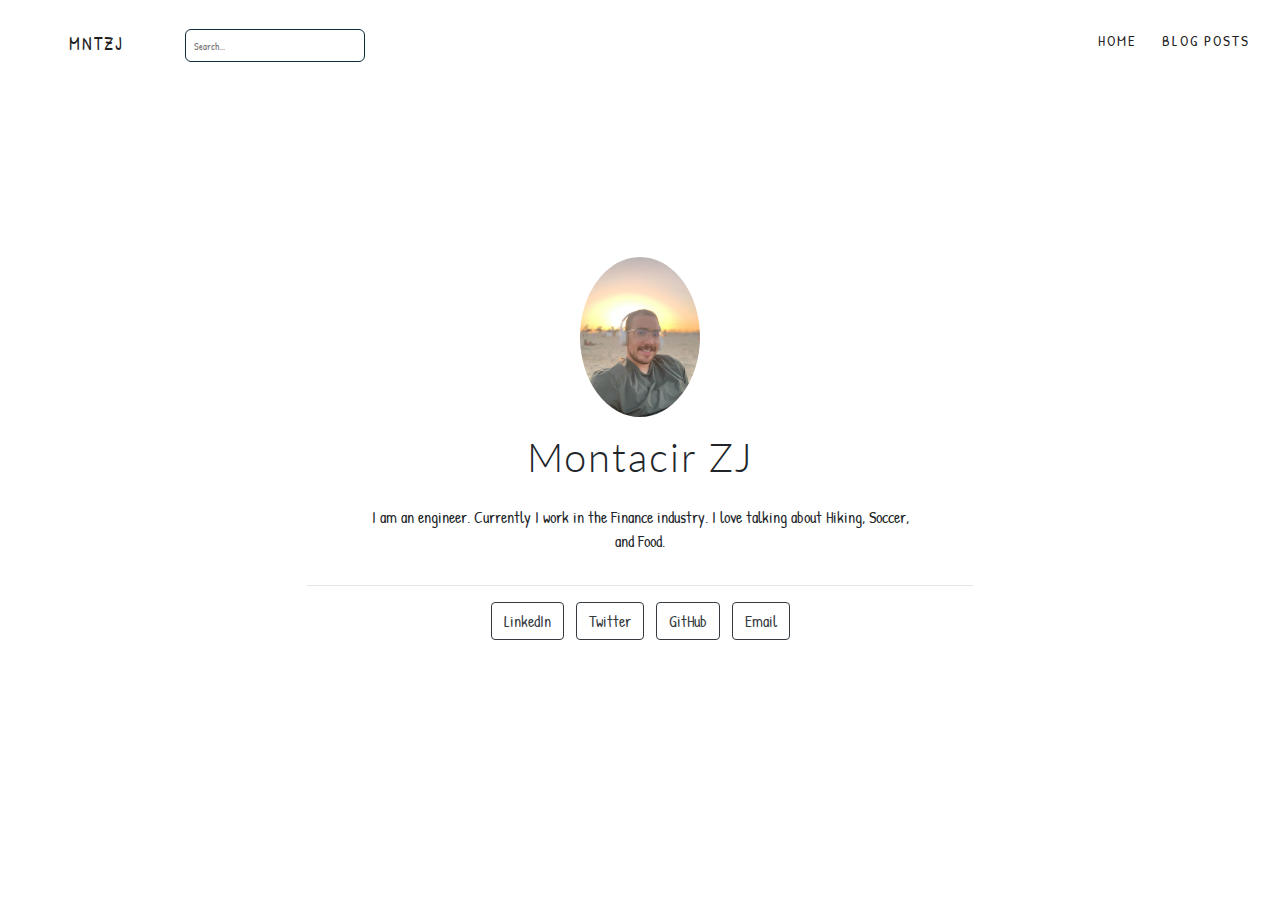
==== commit d18e02ca: "added theme added listing for posts" ====
--- a/docs/index.html
+++ b/docs/index.html
@@ -1,2102 +1,1090 @@
-<!DOCTYPE html>
+<!doctype html>
+<html lang="en">
+  <head>
+    <!-- Required meta tags -->
+    <meta charset="utf-8">
+    <meta name="viewport" content="width=device-width, initial-scale=1, shrink-to-fit=no">
 
-<html xmlns="http://www.w3.org/1999/xhtml" lang="" xml:lang="">
+    <!-- Bootstrap CSS -->
+    <link rel="stylesheet" href="https://stackpath.bootstrapcdn.com/bootstrap/4.5.0/css/bootstrap.min.css">
 
-<head>
-  <meta charset="utf-8"/>
-  <meta name="viewport" content="width=device-width, initial-scale=1"/>
-  <meta http-equiv="X-UA-Compatible" content="IE=Edge,chrome=1"/>
-  <meta name="generator" content="distill" />
+    <title>Montacir ZJ</title>
 
-  <style type="text/css">
-  /* Hide doc at startup (prevent jankiness while JS renders/transforms) */
-  body {
-    visibility: hidden;
-  }
-  </style>
-
- <!--radix_placeholder_import_source-->
- <!--/radix_placeholder_import_source-->
-
-<style type="text/css">code{white-space: pre;}</style>
-<style type="text/css" data-origin="pandoc">
-a.sourceLine { display: inline-block; line-height: 1.25; }
-a.sourceLine { pointer-events: none; color: inherit; text-decoration: inherit; }
-a.sourceLine:empty { height: 1.2em; }
-.sourceCode { overflow: visible; }
-code.sourceCode { white-space: pre; position: relative; }
-div.sourceCode { margin: 1em 0; }
-pre.sourceCode { margin: 0; }
-@media screen {
-div.sourceCode { overflow: auto; }
-}
-@media print {
-code.sourceCode { white-space: pre-wrap; }
-a.sourceLine { text-indent: -1em; padding-left: 1em; }
-}
-pre.numberSource a.sourceLine
-  { position: relative; left: -4em; }
-pre.numberSource a.sourceLine::before
-  { content: attr(data-line-number);
-    position: relative; left: -1em; text-align: right; vertical-align: baseline;
-    border: none; pointer-events: all; display: inline-block;
-    -webkit-touch-callout: none; -webkit-user-select: none;
-    -khtml-user-select: none; -moz-user-select: none;
-    -ms-user-select: none; user-select: none;
-    padding: 0 4px; width: 4em;
-    color: #aaaaaa;
-  }
-pre.numberSource { margin-left: 3em; border-left: 1px solid #aaaaaa;  padding-left: 4px; }
-div.sourceCode
-  {  }
-@media screen {
-a.sourceLine::before { text-decoration: underline; }
-}
-code span.al { color: #ad0000; } /* Alert */
-code span.an { color: #5e5e5e; } /* Annotation */
-code span.at { color: #20794d; } /* Attribute */
-code span.bn { color: #ad0000; } /* BaseN */
-code span.bu { } /* BuiltIn */
-code span.cf { color: #007ba5; } /* ControlFlow */
-code span.ch { color: #20794d; } /* Char */
-code span.cn { color: #8f5902; } /* Constant */
-code span.co { color: #5e5e5e; } /* Comment */
-code span.cv { color: #5e5e5e; font-style: italic; } /* CommentVar */
-code span.do { color: #5e5e5e; font-style: italic; } /* Documentation */
-code span.dt { color: #ad0000; } /* DataType */
-code span.dv { color: #ad0000; } /* DecVal */
-code span.er { color: #ad0000; } /* Error */
-code span.ex { } /* Extension */
-code span.fl { color: #ad0000; } /* Float */
-code span.fu { color: #4758ab; } /* Function */
-code span.im { } /* Import */
-code span.in { color: #5e5e5e; } /* Information */
-code span.kw { color: #007ba5; } /* Keyword */
-code span.op { color: #5e5e5e; } /* Operator */
-code span.ot { color: #007ba5; } /* Other */
-code span.pp { color: #ad0000; } /* Preprocessor */
-code span.sc { color: #20794d; } /* SpecialChar */
-code span.ss { color: #20794d; } /* SpecialString */
-code span.st { color: #20794d; } /* String */
-code span.va { color: #111111; } /* Variable */
-code span.vs { color: #20794d; } /* VerbatimString */
-code span.wa { color: #5e5e5e; font-style: italic; } /* Warning */
-</style>
-
-  <!--radix_placeholder_meta_tags-->
-  <title>mntzj</title>
-  
-  <meta property="description" itemprop="description" content="Welcome to my website. I hope you enjoy it!"/>
-  
-  
-  
-  <!--  https://developers.facebook.com/docs/sharing/webmasters#markup -->
-  <meta property="og:title" content="mntzj"/>
-  <meta property="og:type" content="article"/>
-  <meta property="og:description" content="Welcome to my website. I hope you enjoy it!"/>
-  <meta property="og:locale" content="en_US"/>
-  <meta property="og:site_name" content="mntzj"/>
-  
-  <!--  https://dev.twitter.com/cards/types/summary -->
-  <meta property="twitter:card" content="summary"/>
-  <meta property="twitter:title" content="mntzj"/>
-  <meta property="twitter:description" content="Welcome to my website. I hope you enjoy it!"/>
-  
-  <!--/radix_placeholder_meta_tags-->
-  <!--radix_placeholder_rmarkdown_metadata-->
-  
-  <script type="text/json" id="radix-rmarkdown-metadata">
-  {"type":"list","attributes":{"names":{"type":"character","attributes":{},"value":["title","description","site"]}},"value":[{"type":"character","attributes":{},"value":["mntzj"]},{"type":"character","attributes":{},"value":["Welcome to my website. I hope you enjoy it!\n"]},{"type":"character","attributes":{},"value":["distill::distill_website"]}]}
-  </script>
-  <!--/radix_placeholder_rmarkdown_metadata-->
-  <!--radix_placeholder_navigation_in_header-->
-  <meta name="distill:offset" content=""/>
-  
-  <script type="application/javascript">
-  
-    window.headroom_prevent_pin = false;
-  
-    window.document.addEventListener("DOMContentLoaded", function (event) {
-  
-      // initialize headroom for banner
-      var header = $('header').get(0);
-      var headerHeight = header.offsetHeight;
-      var headroom = new Headroom(header, {
-        tolerance: 5,
-        onPin : function() {
-          if (window.headroom_prevent_pin) {
-            window.headroom_prevent_pin = false;
+    
+          <!--radix_placeholder_navigation_in_header-->
+      <meta name="distill:offset" content=""/>
+      
+      <script type="application/javascript">
+      
+        window.headroom_prevent_pin = false;
+      
+        window.document.addEventListener("DOMContentLoaded", function (event) {
+      
+          // initialize headroom for banner
+          var header = $('header').get(0);
+          var headerHeight = header.offsetHeight;
+          var headroom = new Headroom(header, {
+            tolerance: 5,
+            onPin : function() {
+              if (window.headroom_prevent_pin) {
+                window.headroom_prevent_pin = false;
+                headroom.unpin();
+              }
+            }
+          });
+          headroom.init();
+          if(window.location.hash)
             headroom.unpin();
-          }
-        }
-      });
-      headroom.init();
-      if(window.location.hash)
-        headroom.unpin();
-      $(header).addClass('headroom--transition');
-  
-      // offset scroll location for banner on hash change
-      // (see: https://github.com/WickyNilliams/headroom.js/issues/38)
-      window.addEventListener("hashchange", function(event) {
-        window.scrollTo(0, window.pageYOffset - (headerHeight + 25));
-      });
-  
-      // responsive menu
-      $('.distill-site-header').each(function(i, val) {
-        var topnav = $(this);
-        var toggle = topnav.find('.nav-toggle');
-        toggle.on('click', function() {
-          topnav.toggleClass('responsive');
-        });
-      });
-  
-      // nav dropdowns
-      $('.nav-dropbtn').click(function(e) {
-        $(this).next('.nav-dropdown-content').toggleClass('nav-dropdown-active');
-        $(this).parent().siblings('.nav-dropdown')
-           .children('.nav-dropdown-content').removeClass('nav-dropdown-active');
-      });
-      $("body").click(function(e){
-        $('.nav-dropdown-content').removeClass('nav-dropdown-active');
-      });
-      $(".nav-dropdown").click(function(e){
-        e.stopPropagation();
-      });
-    });
-  </script>
-  
-  <style type="text/css">
-  
-  /* Theme (user-documented overrideables for nav appearance) */
-  
-  .distill-site-nav {
-    color: rgba(255, 255, 255, 0.8);
-    background-color: #0F2E3D;
-    font-size: 15px;
-    font-weight: 300;
-  }
-  
-  .distill-site-nav a {
-    color: inherit;
-    text-decoration: none;
-  }
-  
-  .distill-site-nav a:hover {
-    color: white;
-  }
-  
-  @media print {
-    .distill-site-nav {
-      display: none;
-    }
-  }
-  
-  .distill-site-header {
-  
-  }
-  
-  .distill-site-footer {
-  
-  }
-  
-  
-  /* Site Header */
-  
-  .distill-site-header {
-    width: 100%;
-    box-sizing: border-box;
-    z-index: 3;
-  }
-  
-  .distill-site-header .nav-left {
-    display: inline-block;
-    margin-left: 8px;
-  }
-  
-  @media screen and (max-width: 768px) {
-    .distill-site-header .nav-left {
-      margin-left: 0;
-    }
-  }
-  
-  
-  .distill-site-header .nav-right {
-    float: right;
-    margin-right: 8px;
-  }
-  
-  .distill-site-header a,
-  .distill-site-header .title {
-    display: inline-block;
-    text-align: center;
-    padding: 14px 10px 14px 10px;
-  }
-  
-  .distill-site-header .title {
-    font-size: 18px;
-    min-width: 150px;
-  }
-  
-  .distill-site-header .logo {
-    padding: 0;
-  }
-  
-  .distill-site-header .logo img {
-    display: none;
-    max-height: 20px;
-    width: auto;
-    margin-bottom: -4px;
-  }
-  
-  .distill-site-header .nav-image img {
-    max-height: 18px;
-    width: auto;
-    display: inline-block;
-    margin-bottom: -3px;
-  }
-  
-  
-  
-  @media screen and (min-width: 1000px) {
-    .distill-site-header .logo img {
-      display: inline-block;
-    }
-    .distill-site-header .nav-left {
-      margin-left: 20px;
-    }
-    .distill-site-header .nav-right {
-      margin-right: 20px;
-    }
-    .distill-site-header .title {
-      padding-left: 12px;
-    }
-  }
-  
-  
-  .distill-site-header .nav-toggle {
-    display: none;
-  }
-  
-  .nav-dropdown {
-    display: inline-block;
-    position: relative;
-  }
-  
-  .nav-dropdown .nav-dropbtn {
-    border: none;
-    outline: none;
-    color: rgba(255, 255, 255, 0.8);
-    padding: 16px 10px;
-    background-color: transparent;
-    font-family: inherit;
-    font-size: inherit;
-    font-weight: inherit;
-    margin: 0;
-    margin-top: 1px;
-    z-index: 2;
-  }
-  
-  .nav-dropdown-content {
-    display: none;
-    position: absolute;
-    background-color: white;
-    min-width: 200px;
-    border: 1px solid rgba(0,0,0,0.15);
-    border-radius: 4px;
-    box-shadow: 0px 8px 16px 0px rgba(0,0,0,0.1);
-    z-index: 1;
-    margin-top: 2px;
-    white-space: nowrap;
-    padding-top: 4px;
-    padding-bottom: 4px;
-  }
-  
-  .nav-dropdown-content hr {
-    margin-top: 4px;
-    margin-bottom: 4px;
-    border: none;
-    border-bottom: 1px solid rgba(0, 0, 0, 0.1);
-  }
-  
-  .nav-dropdown-active {
-    display: block;
-  }
-  
-  .nav-dropdown-content a, .nav-dropdown-content .nav-dropdown-header {
-    color: black;
-    padding: 6px 24px;
-    text-decoration: none;
-    display: block;
-    text-align: left;
-  }
-  
-  .nav-dropdown-content .nav-dropdown-header {
-    display: block;
-    padding: 5px 24px;
-    padding-bottom: 0;
-    text-transform: uppercase;
-    font-size: 14px;
-    color: #999999;
-    white-space: nowrap;
-  }
-  
-  .nav-dropdown:hover .nav-dropbtn {
-    color: white;
-  }
-  
-  .nav-dropdown-content a:hover {
-    background-color: #ddd;
-    color: black;
-  }
-  
-  .nav-right .nav-dropdown-content {
-    margin-left: -45%;
-    right: 0;
-  }
-  
-  @media screen and (max-width: 768px) {
-    .distill-site-header a, .distill-site-header .nav-dropdown  {display: none;}
-    .distill-site-header a.nav-toggle {
-      float: right;
-      display: block;
-    }
-    .distill-site-header .title {
-      margin-left: 0;
-    }
-    .distill-site-header .nav-right {
-      margin-right: 0;
-    }
-    .distill-site-header {
-      overflow: hidden;
-    }
-    .nav-right .nav-dropdown-content {
-      margin-left: 0;
-    }
-  }
-  
-  
-  @media screen and (max-width: 768px) {
-    .distill-site-header.responsive {position: relative; min-height: 500px; }
-    .distill-site-header.responsive a.nav-toggle {
-      position: absolute;
-      right: 0;
-      top: 0;
-    }
-    .distill-site-header.responsive a,
-    .distill-site-header.responsive .nav-dropdown {
-      display: block;
-      text-align: left;
-    }
-    .distill-site-header.responsive .nav-left,
-    .distill-site-header.responsive .nav-right {
-      width: 100%;
-    }
-    .distill-site-header.responsive .nav-dropdown {float: none;}
-    .distill-site-header.responsive .nav-dropdown-content {position: relative;}
-    .distill-site-header.responsive .nav-dropdown .nav-dropbtn {
-      display: block;
-      width: 100%;
-      text-align: left;
-    }
-  }
-  
-  /* Site Footer */
-  
-  .distill-site-footer {
-    width: 100%;
-    overflow: hidden;
-    box-sizing: border-box;
-    z-index: 3;
-    margin-top: 30px;
-    padding-top: 30px;
-    padding-bottom: 30px;
-    text-align: center;
-  }
-  
-  /* Headroom */
-  
-  d-title {
-    padding-top: 6rem;
-  }
-  
-  @media print {
-    d-title {
-      padding-top: 4rem;
-    }
-  }
-  
-  .headroom {
-    z-index: 1000;
-    position: fixed;
-    top: 0;
-    left: 0;
-    right: 0;
-  }
-  
-  .headroom--transition {
-    transition: all .4s ease-in-out;
-  }
-  
-  .headroom--unpinned {
-    top: -100px;
-  }
-  
-  .headroom--pinned {
-    top: 0;
-  }
-  
-  /* adjust viewport for navbar height */
-  /* helps vertically center bootstrap (non-distill) content */
-  .min-vh-100 {
-    min-height: calc(100vh - 100px) !important;
-  }
-  
-  </style>
-  
-  <script src="site_libs/jquery-1.11.3/jquery.min.js"></script>
-  <link href="site_libs/font-awesome-5.1.0/css/all.css" rel="stylesheet"/>
-  <link href="site_libs/font-awesome-5.1.0/css/v4-shims.css" rel="stylesheet"/>
-  <script src="site_libs/headroom-0.9.4/headroom.min.js"></script>
-  <script src="site_libs/autocomplete-0.37.1/autocomplete.min.js"></script>
-  <script src="site_libs/fuse-6.4.1/fuse.min.js"></script>
-  
-  <script type="application/javascript">
-  
-  function getMeta(metaName) {
-    var metas = document.getElementsByTagName('meta');
-    for (let i = 0; i < metas.length; i++) {
-      if (metas[i].getAttribute('name') === metaName) {
-        return metas[i].getAttribute('content');
-      }
-    }
-    return '';
-  }
-  
-  function offsetURL(url) {
-    var offset = getMeta('distill:offset');
-    return offset ? offset + '/' + url : url;
-  }
-  
-  function createFuseIndex() {
-  
-    // create fuse index
-    var options = {
-      keys: [
-        { name: 'title', weight: 20 },
-        { name: 'categories', weight: 15 },
-        { name: 'description', weight: 10 },
-        { name: 'contents', weight: 5 },
-      ],
-      ignoreLocation: true,
-      threshold: 0
-    };
-    var fuse = new window.Fuse([], options);
-  
-    // fetch the main search.json
-    return fetch(offsetURL('search.json'))
-      .then(function(response) {
-        if (response.status == 200) {
-          return response.json().then(function(json) {
-            // index main articles
-            json.articles.forEach(function(article) {
-              fuse.add(article);
-            });
-            // download collections and index their articles
-            return Promise.all(json.collections.map(function(collection) {
-              return fetch(offsetURL(collection)).then(function(response) {
-                if (response.status === 200) {
-                  return response.json().then(function(articles) {
-                    articles.forEach(function(article) {
-                      fuse.add(article);
-                    });
-                  })
-                } else {
-                  return Promise.reject(
-                    new Error('Unexpected status from search index request: ' +
-                              response.status)
-                  );
-                }
-              });
-            })).then(function() {
-              return fuse;
+          $(header).addClass('headroom--transition');
+      
+          // offset scroll location for banner on hash change
+          // (see: https://github.com/WickyNilliams/headroom.js/issues/38)
+          window.addEventListener("hashchange", function(event) {
+            window.scrollTo(0, window.pageYOffset - (headerHeight + 25));
+          });
+      
+          // responsive menu
+          $('.distill-site-header').each(function(i, val) {
+            var topnav = $(this);
+            var toggle = topnav.find('.nav-toggle');
+            toggle.on('click', function() {
+              topnav.toggleClass('responsive');
             });
           });
-  
-        } else {
-          return Promise.reject(
-            new Error('Unexpected status from search index request: ' +
-                        response.status)
-          );
-        }
+      
+          // nav dropdowns
+          $('.nav-dropbtn').click(function(e) {
+            $(this).next('.nav-dropdown-content').toggleClass('nav-dropdown-active');
+            $(this).parent().siblings('.nav-dropdown')
+               .children('.nav-dropdown-content').removeClass('nav-dropdown-active');
+          });
+          $("body").click(function(e){
+            $('.nav-dropdown-content').removeClass('nav-dropdown-active');
+          });
+          $(".nav-dropdown").click(function(e){
+            e.stopPropagation();
+          });
+        });
+      </script>
+      
+      <style type="text/css">
+      
+      /* Theme (user-documented overrideables for nav appearance) */
+      
+      .distill-site-nav {
+        color: rgba(255, 255, 255, 0.8);
+        background-color: #0F2E3D;
+        font-size: 15px;
+        font-weight: 300;
+      }
+      
+      .distill-site-nav a {
+        color: inherit;
+        text-decoration: none;
+      }
+      
+      .distill-site-nav a:hover {
+        color: white;
+      }
+      
+      @media print {
+        .distill-site-nav {
+          display: none;
+        }
+      }
+      
+      .distill-site-header {
+      
+      }
+      
+      .distill-site-footer {
+      
+      }
+      
+      
+      /* Site Header */
+      
+      .distill-site-header {
+        width: 100%;
+        box-sizing: border-box;
+        z-index: 3;
+      }
+      
+      .distill-site-header .nav-left {
+        display: inline-block;
+        margin-left: 8px;
+      }
+      
+      @media screen and (max-width: 768px) {
+        .distill-site-header .nav-left {
+          margin-left: 0;
+        }
+      }
+      
+      
+      .distill-site-header .nav-right {
+        float: right;
+        margin-right: 8px;
+      }
+      
+      .distill-site-header a,
+      .distill-site-header .title {
+        display: inline-block;
+        text-align: center;
+        padding: 14px 10px 14px 10px;
+      }
+      
+      .distill-site-header .title {
+        font-size: 18px;
+        min-width: 150px;
+      }
+      
+      .distill-site-header .logo {
+        padding: 0;
+      }
+      
+      .distill-site-header .logo img {
+        display: none;
+        max-height: 20px;
+        width: auto;
+        margin-bottom: -4px;
+      }
+      
+      .distill-site-header .nav-image img {
+        max-height: 18px;
+        width: auto;
+        display: inline-block;
+        margin-bottom: -3px;
+      }
+      
+      
+      
+      @media screen and (min-width: 1000px) {
+        .distill-site-header .logo img {
+          display: inline-block;
+        }
+        .distill-site-header .nav-left {
+          margin-left: 20px;
+        }
+        .distill-site-header .nav-right {
+          margin-right: 20px;
+        }
+        .distill-site-header .title {
+          padding-left: 12px;
+        }
+      }
+      
+      
+      .distill-site-header .nav-toggle {
+        display: none;
+      }
+      
+      .nav-dropdown {
+        display: inline-block;
+        position: relative;
+      }
+      
+      .nav-dropdown .nav-dropbtn {
+        border: none;
+        outline: none;
+        color: rgba(255, 255, 255, 0.8);
+        padding: 16px 10px;
+        background-color: transparent;
+        font-family: inherit;
+        font-size: inherit;
+        font-weight: inherit;
+        margin: 0;
+        margin-top: 1px;
+        z-index: 2;
+      }
+      
+      .nav-dropdown-content {
+        display: none;
+        position: absolute;
+        background-color: white;
+        min-width: 200px;
+        border: 1px solid rgba(0,0,0,0.15);
+        border-radius: 4px;
+        box-shadow: 0px 8px 16px 0px rgba(0,0,0,0.1);
+        z-index: 1;
+        margin-top: 2px;
+        white-space: nowrap;
+        padding-top: 4px;
+        padding-bottom: 4px;
+      }
+      
+      .nav-dropdown-content hr {
+        margin-top: 4px;
+        margin-bottom: 4px;
+        border: none;
+        border-bottom: 1px solid rgba(0, 0, 0, 0.1);
+      }
+      
+      .nav-dropdown-active {
+        display: block;
+      }
+      
+      .nav-dropdown-content a, .nav-dropdown-content .nav-dropdown-header {
+        color: black;
+        padding: 6px 24px;
+        text-decoration: none;
+        display: block;
+        text-align: left;
+      }
+      
+      .nav-dropdown-content .nav-dropdown-header {
+        display: block;
+        padding: 5px 24px;
+        padding-bottom: 0;
+        text-transform: uppercase;
+        font-size: 14px;
+        color: #999999;
+        white-space: nowrap;
+      }
+      
+      .nav-dropdown:hover .nav-dropbtn {
+        color: white;
+      }
+      
+      .nav-dropdown-content a:hover {
+        background-color: #ddd;
+        color: black;
+      }
+      
+      .nav-right .nav-dropdown-content {
+        margin-left: -45%;
+        right: 0;
+      }
+      
+      @media screen and (max-width: 768px) {
+        .distill-site-header a, .distill-site-header .nav-dropdown  {display: none;}
+        .distill-site-header a.nav-toggle {
+          float: right;
+          display: block;
+        }
+        .distill-site-header .title {
+          margin-left: 0;
+        }
+        .distill-site-header .nav-right {
+          margin-right: 0;
+        }
+        .distill-site-header {
+          overflow: hidden;
+        }
+        .nav-right .nav-dropdown-content {
+          margin-left: 0;
+        }
+      }
+      
+      
+      @media screen and (max-width: 768px) {
+        .distill-site-header.responsive {position: relative; min-height: 500px; }
+        .distill-site-header.responsive a.nav-toggle {
+          position: absolute;
+          right: 0;
+          top: 0;
+        }
+        .distill-site-header.responsive a,
+        .distill-site-header.responsive .nav-dropdown {
+          display: block;
+          text-align: left;
+        }
+        .distill-site-header.responsive .nav-left,
+        .distill-site-header.responsive .nav-right {
+          width: 100%;
+        }
+        .distill-site-header.responsive .nav-dropdown {float: none;}
+        .distill-site-header.responsive .nav-dropdown-content {position: relative;}
+        .distill-site-header.responsive .nav-dropdown .nav-dropbtn {
+          display: block;
+          width: 100%;
+          text-align: left;
+        }
+      }
+      
+      /* Site Footer */
+      
+      .distill-site-footer {
+        width: 100%;
+        overflow: hidden;
+        box-sizing: border-box;
+        z-index: 3;
+        margin-top: 30px;
+        padding-top: 30px;
+        padding-bottom: 30px;
+        text-align: center;
+      }
+      
+      /* Headroom */
+      
+      d-title {
+        padding-top: 6rem;
+      }
+      
+      @media print {
+        d-title {
+          padding-top: 4rem;
+        }
+      }
+      
+      .headroom {
+        z-index: 1000;
+        position: fixed;
+        top: 0;
+        left: 0;
+        right: 0;
+      }
+      
+      .headroom--transition {
+        transition: all .4s ease-in-out;
+      }
+      
+      .headroom--unpinned {
+        top: -100px;
+      }
+      
+      .headroom--pinned {
+        top: 0;
+      }
+      
+      /* adjust viewport for navbar height */
+      /* helps vertically center bootstrap (non-distill) content */
+      .min-vh-100 {
+        min-height: calc(100vh - 100px) !important;
+      }
+      
+      </style>
+      
+      <script src="site_libs/jquery-1.11.3/jquery.min.js"></script>
+      <link href="site_libs/font-awesome-5.1.0/css/all.css" rel="stylesheet"/>
+      <link href="site_libs/font-awesome-5.1.0/css/v4-shims.css" rel="stylesheet"/>
+      <script src="site_libs/headroom-0.9.4/headroom.min.js"></script>
+      <script src="site_libs/autocomplete-0.37.1/autocomplete.min.js"></script>
+      <script src="site_libs/fuse-6.4.1/fuse.min.js"></script>
+      
+      <script type="application/javascript">
+      
+      function getMeta(metaName) {
+        var metas = document.getElementsByTagName('meta');
+        for (let i = 0; i < metas.length; i++) {
+          if (metas[i].getAttribute('name') === metaName) {
+            return metas[i].getAttribute('content');
+          }
+        }
+        return '';
+      }
+      
+      function offsetURL(url) {
+        var offset = getMeta('distill:offset');
+        return offset ? offset + '/' + url : url;
+      }
+      
+      function createFuseIndex() {
+      
+        // create fuse index
+        var options = {
+          keys: [
+            { name: 'title', weight: 20 },
+            { name: 'categories', weight: 15 },
+            { name: 'description', weight: 10 },
+            { name: 'contents', weight: 5 },
+          ],
+          ignoreLocation: true,
+          threshold: 0
+        };
+        var fuse = new window.Fuse([], options);
+      
+        // fetch the main search.json
+        return fetch(offsetURL('search.json'))
+          .then(function(response) {
+            if (response.status == 200) {
+              return response.json().then(function(json) {
+                // index main articles
+                json.articles.forEach(function(article) {
+                  fuse.add(article);
+                });
+                // download collections and index their articles
+                return Promise.all(json.collections.map(function(collection) {
+                  return fetch(offsetURL(collection)).then(function(response) {
+                    if (response.status === 200) {
+                      return response.json().then(function(articles) {
+                        articles.forEach(function(article) {
+                          fuse.add(article);
+                        });
+                      })
+                    } else {
+                      return Promise.reject(
+                        new Error('Unexpected status from search index request: ' +
+                                  response.status)
+                      );
+                    }
+                  });
+                })).then(function() {
+                  return fuse;
+                });
+              });
+      
+            } else {
+              return Promise.reject(
+                new Error('Unexpected status from search index request: ' +
+                            response.status)
+              );
+            }
+          });
+      }
+      
+      window.document.addEventListener("DOMContentLoaded", function (event) {
+      
+        // get search element (bail if we don't have one)
+        var searchEl = window.document.getElementById('distill-search');
+        if (!searchEl)
+          return;
+      
+        createFuseIndex()
+          .then(function(fuse) {
+      
+            // make search box visible
+            searchEl.classList.remove('hidden');
+      
+            // initialize autocomplete
+            var options = {
+              autoselect: true,
+              hint: false,
+              minLength: 2,
+            };
+            window.autocomplete(searchEl, options, [{
+              source: function(query, callback) {
+                const searchOptions = {
+                  isCaseSensitive: false,
+                  shouldSort: true,
+                  minMatchCharLength: 2,
+                  limit: 10,
+                };
+                var results = fuse.search(query, searchOptions);
+                callback(results
+                  .map(function(result) { return result.item; })
+                );
+              },
+              templates: {
+                suggestion: function(suggestion) {
+                  var img = suggestion.preview && Object.keys(suggestion.preview).length > 0
+                    ? `<img src="${offsetURL(suggestion.preview)}"</img>`
+                    : '';
+                  var html = `
+                    <div class="search-item">
+                      <h3>${suggestion.title}</h3>
+                      <div class="search-item-description">
+                        ${suggestion.description || ''}
+                      </div>
+                      <div class="search-item-preview">
+                        ${img}
+                      </div>
+                    </div>
+                  `;
+                  return html;
+                }
+              }
+            }]).on('autocomplete:selected', function(event, suggestion) {
+              window.location.href = offsetURL(suggestion.path);
+            });
+            // remove inline display style on autocompleter (we want to
+            // manage responsive display via css)
+            $('.algolia-autocomplete').css("display", "");
+          })
+          .catch(function(error) {
+            console.log(error);
+          });
+      
       });
-  }
-  
-  window.document.addEventListener("DOMContentLoaded", function (event) {
-  
-    // get search element (bail if we don't have one)
-    var searchEl = window.document.getElementById('distill-search');
-    if (!searchEl)
-      return;
-  
-    createFuseIndex()
-      .then(function(fuse) {
-  
-        // make search box visible
-        searchEl.classList.remove('hidden');
-  
-        // initialize autocomplete
-        var options = {
-          autoselect: true,
-          hint: false,
-          minLength: 2,
-        };
-        window.autocomplete(searchEl, options, [{
-          source: function(query, callback) {
-            const searchOptions = {
-              isCaseSensitive: false,
-              shouldSort: true,
-              minMatchCharLength: 2,
-              limit: 10,
-            };
-            var results = fuse.search(query, searchOptions);
-            callback(results
-              .map(function(result) { return result.item; })
-            );
-          },
-          templates: {
-            suggestion: function(suggestion) {
-              var img = suggestion.preview && Object.keys(suggestion.preview).length > 0
-                ? `<img src="${offsetURL(suggestion.preview)}"</img>`
-                : '';
-              var html = `
-                <div class="search-item">
-                  <h3>${suggestion.title}</h3>
-                  <div class="search-item-description">
-                    ${suggestion.description || ''}
-                  </div>
-                  <div class="search-item-preview">
-                    ${img}
-                  </div>
-                </div>
-              `;
-              return html;
-            }
-          }
-        }]).on('autocomplete:selected', function(event, suggestion) {
-          window.location.href = offsetURL(suggestion.path);
-        });
-        // remove inline display style on autocompleter (we want to
-        // manage responsive display via css)
-        $('.algolia-autocomplete').css("display", "");
-      })
-      .catch(function(error) {
-        console.log(error);
-      });
-  
-  });
-  
-  </script>
-  
-  <style type="text/css">
-  
-  .nav-search {
-    font-size: x-small;
-  }
-  
-  /* Algolioa Autocomplete */
-  
-  .algolia-autocomplete {
-    display: inline-block;
-    margin-left: 10px;
-    vertical-align: sub;
-    background-color: white;
-    color: black;
-    padding: 6px;
-    padding-top: 8px;
-    padding-bottom: 0;
-    border-radius: 6px;
-    border: 1px #0F2E3D solid;
-    width: 180px;
-  }
-  
-  
-  @media screen and (max-width: 768px) {
-    .distill-site-nav .algolia-autocomplete {
-      display: none;
-      visibility: hidden;
-    }
-    .distill-site-nav.responsive .algolia-autocomplete {
-      display: inline-block;
-      visibility: visible;
-    }
-    .distill-site-nav.responsive .algolia-autocomplete .aa-dropdown-menu {
-      margin-left: 0;
-      width: 400px;
-      max-height: 400px;
-    }
-  }
-  
-  .algolia-autocomplete .aa-input, .algolia-autocomplete .aa-hint {
-    width: 90%;
-    outline: none;
-    border: none;
-  }
-  
-  .algolia-autocomplete .aa-hint {
-    color: #999;
-  }
-  .algolia-autocomplete .aa-dropdown-menu {
-    width: 550px;
-    max-height: 70vh;
-    overflow-x: visible;
-    overflow-y: scroll;
-    padding: 5px;
-    margin-top: 3px;
-    margin-left: -150px;
-    background-color: #fff;
-    border-radius: 5px;
-    border: 1px solid #999;
-    border-top: none;
-  }
-  
-  .algolia-autocomplete .aa-dropdown-menu .aa-suggestion {
-    cursor: pointer;
-    padding: 5px 4px;
-    border-bottom: 1px solid #eee;
-  }
-  
-  .algolia-autocomplete .aa-dropdown-menu .aa-suggestion:last-of-type {
-    border-bottom: none;
-    margin-bottom: 2px;
-  }
-  
-  .algolia-autocomplete .aa-dropdown-menu .aa-suggestion .search-item {
-    overflow: hidden;
-    font-size: 0.8em;
-    line-height: 1.4em;
-  }
-  
-  .algolia-autocomplete .aa-dropdown-menu .aa-suggestion .search-item h3 {
-    font-size: 1rem;
-    margin-block-start: 0;
-    margin-block-end: 5px;
-  }
-  
-  .algolia-autocomplete .aa-dropdown-menu .aa-suggestion .search-item-description {
-    display: inline-block;
-    overflow: hidden;
-    height: 2.8em;
-    width: 80%;
-    margin-right: 4%;
-  }
-  
-  .algolia-autocomplete .aa-dropdown-menu .aa-suggestion .search-item-preview {
-    display: inline-block;
-    width: 15%;
-  }
-  
-  .algolia-autocomplete .aa-dropdown-menu .aa-suggestion .search-item-preview img {
-    height: 3em;
-    width: auto;
-    display: none;
-  }
-  
-  .algolia-autocomplete .aa-dropdown-menu .aa-suggestion .search-item-preview img[src] {
-    display: initial;
-  }
-  
-  .algolia-autocomplete .aa-dropdown-menu .aa-suggestion.aa-cursor {
-    background-color: #eee;
-  }
-  .algolia-autocomplete .aa-dropdown-menu .aa-suggestion em {
-    font-weight: bold;
-    font-style: normal;
-  }
-  
-  </style>
-  
-  
-  <!--/radix_placeholder_navigation_in_header-->
-  <!--radix_placeholder_distill-->
-  
-  <style type="text/css">
-  
-  body {
-    background-color: white;
-  }
-  
-  .pandoc-table {
-    width: 100%;
-  }
-  
-  .pandoc-table>caption {
-    margin-bottom: 10px;
-  }
-  
-  .pandoc-table th:not([align]) {
-    text-align: left;
-  }
-  
-  .pagedtable-footer {
-    font-size: 15px;
-  }
-  
-  d-byline .byline {
-    grid-template-columns: 2fr 2fr;
-  }
-  
-  d-byline .byline h3 {
-    margin-block-start: 1.5em;
-  }
-  
-  d-byline .byline .authors-affiliations h3 {
-    margin-block-start: 0.5em;
-  }
-  
-  .authors-affiliations .orcid-id {
-    width: 16px;
-    height:16px;
-    margin-left: 4px;
-    margin-right: 4px;
-    vertical-align: middle;
-    padding-bottom: 2px;
-  }
-  
-  d-title .dt-tags {
-    margin-top: 1em;
-    grid-column: text;
-  }
-  
-  .dt-tags .dt-tag {
-    text-decoration: none;
-    display: inline-block;
-    color: rgba(0,0,0,0.6);
-    padding: 0em 0.4em;
-    margin-right: 0.5em;
-    margin-bottom: 0.4em;
-    font-size: 70%;
-    border: 1px solid rgba(0,0,0,0.2);
-    border-radius: 3px;
-    text-transform: uppercase;
-    font-weight: 500;
-  }
-  
-  d-article table.gt_table td,
-  d-article table.gt_table th {
-    border-bottom: none;
-  }
-  
-  .html-widget {
-    margin-bottom: 2.0em;
-  }
-  
-  .l-screen-inset {
-    padding-right: 16px;
-  }
-  
-  .l-screen .caption {
-    margin-left: 10px;
-  }
-  
-  .shaded {
-    background: rgb(247, 247, 247);
-    padding-top: 20px;
-    padding-bottom: 20px;
-    border-top: 1px solid rgba(0, 0, 0, 0.1);
-    border-bottom: 1px solid rgba(0, 0, 0, 0.1);
-  }
-  
-  .shaded .html-widget {
-    margin-bottom: 0;
-    border: 1px solid rgba(0, 0, 0, 0.1);
-  }
-  
-  .shaded .shaded-content {
-    background: white;
-  }
-  
-  .text-output {
-    margin-top: 0;
-    line-height: 1.5em;
-  }
-  
-  .hidden {
-    display: none !important;
-  }
-  
-  d-article {
-    padding-top: 2.5rem;
-    padding-bottom: 30px;
-  }
-  
-  d-appendix {
-    padding-top: 30px;
-  }
-  
-  d-article>p>img {
-    width: 100%;
-  }
-  
-  d-article h2 {
-    margin: 1rem 0 1.5rem 0;
-  }
-  
-  d-article h3 {
-    margin-top: 1.5rem;
-  }
-  
-  d-article iframe {
-    border: 1px solid rgba(0, 0, 0, 0.1);
-    margin-bottom: 2.0em;
-    width: 100%;
-  }
-  
-  /* Tweak code blocks */
-  
-  d-article div.sourceCode code,
-  d-article pre code {
-    font-family: Consolas, Monaco, 'Andale Mono', 'Ubuntu Mono', monospace;
-  }
-  
-  d-article pre,
-  d-article div.sourceCode,
-  d-article div.sourceCode pre {
-    overflow: auto;
-  }
-  
-  d-article div.sourceCode {
-    background-color: white;
-  }
-  
-  d-article div.sourceCode pre {
-    padding-left: 10px;
-    font-size: 12px;
-    border-left: 2px solid rgba(0,0,0,0.1);
-  }
-  
-  d-article pre {
-    font-size: 12px;
-    color: black;
-    background: none;
-    margin-top: 0;
-    text-align: left;
-    white-space: pre;
-    word-spacing: normal;
-    word-break: normal;
-    word-wrap: normal;
-    line-height: 1.5;
-  
-    -moz-tab-size: 4;
-    -o-tab-size: 4;
-    tab-size: 4;
-  
-    -webkit-hyphens: none;
-    -moz-hyphens: none;
-    -ms-hyphens: none;
-    hyphens: none;
-  }
-  
-  d-article pre a {
-    border-bottom: none;
-  }
-  
-  d-article pre a:hover {
-    border-bottom: none;
-    text-decoration: underline;
-  }
-  
-  d-article details {
-    grid-column: text;
-    margin-bottom: 0.8em;
-  }
-  
-  @media(min-width: 768px) {
-  
-  d-article pre,
-  d-article div.sourceCode,
-  d-article div.sourceCode pre {
-    overflow: visible !important;
-  }
-  
-  d-article div.sourceCode pre {
-    padding-left: 18px;
-    font-size: 14px;
-  }
-  
-  d-article pre {
-    font-size: 14px;
-  }
-  
-  }
-  
-  figure img.external {
-    background: white;
-    border: 1px solid rgba(0, 0, 0, 0.1);
-    box-shadow: 0 1px 8px rgba(0, 0, 0, 0.1);
-    padding: 18px;
-    box-sizing: border-box;
-  }
-  
-  /* CSS for d-contents */
-  
-  .d-contents {
-    grid-column: text;
-    color: rgba(0,0,0,0.8);
-    font-size: 0.9em;
-    padding-bottom: 1em;
-    margin-bottom: 1em;
-    padding-bottom: 0.5em;
-    margin-bottom: 1em;
-    padding-left: 0.25em;
-    justify-self: start;
-  }
-  
-  @media(min-width: 1000px) {
-    .d-contents.d-contents-float {
-      height: 0;
-      grid-column-start: 1;
-      grid-column-end: 4;
-      justify-self: center;
-      padding-right: 3em;
-      padding-left: 2em;
-    }
-  }
-  
-  .d-contents nav h3 {
-    font-size: 18px;
-    margin-top: 0;
-    margin-bottom: 1em;
-  }
-  
-  .d-contents li {
-    list-style-type: none
-  }
-  
-  .d-contents nav > ul {
-    padding-left: 0;
-  }
-  
-  .d-contents ul {
-    padding-left: 1em
-  }
-  
-  .d-contents nav ul li {
-    margin-top: 0.6em;
-    margin-bottom: 0.2em;
-  }
-  
-  .d-contents nav a {
-    font-size: 13px;
-    border-bottom: none;
-    text-decoration: none
-    color: rgba(0, 0, 0, 0.8);
-  }
-  
-  .d-contents nav a:hover {
-    text-decoration: underline solid rgba(0, 0, 0, 0.6)
-  }
-  
-  .d-contents nav > ul > li > a {
-    font-weight: 600;
-  }
-  
-  .d-contents nav > ul > li > ul {
-    font-weight: inherit;
-  }
-  
-  .d-contents nav > ul > li > ul > li {
-    margin-top: 0.2em;
-  }
-  
-  
-  .d-contents nav ul {
-    margin-top: 0;
-    margin-bottom: 0.25em;
-  }
-  
-  .d-article-with-toc h2:nth-child(2) {
-    margin-top: 0;
-  }
-  
-  
-  /* Figure */
-  
-  .figure {
-    position: relative;
-    margin-bottom: 2.5em;
-    margin-top: 1.5em;
-  }
-  
-  .figure img {
-    width: 100%;
-  }
-  
-  .figure .caption {
-    color: rgba(0, 0, 0, 0.6);
-    font-size: 12px;
-    line-height: 1.5em;
-  }
-  
-  .figure img.external {
-    background: white;
-    border: 1px solid rgba(0, 0, 0, 0.1);
-    box-shadow: 0 1px 8px rgba(0, 0, 0, 0.1);
-    padding: 18px;
-    box-sizing: border-box;
-  }
-  
-  .figure .caption a {
-    color: rgba(0, 0, 0, 0.6);
-  }
-  
-  .figure .caption b,
-  .figure .caption strong, {
-    font-weight: 600;
-    color: rgba(0, 0, 0, 1.0);
-  }
-  
-  /* Citations */
-  
-  d-article .citation {
-    color: inherit;
-    cursor: inherit;
-  }
-  
-  div.hanging-indent{
-    margin-left: 1em; text-indent: -1em;
-  }
-  
-  /* Citation hover box */
-  
-  .tippy-box[data-theme~=light-border] {
-    background-color: rgba(250, 250, 250, 0.95);
-  }
-  
-  .tippy-content > p {
-    margin-bottom: 0;
-    padding: 2px;
-  }
-  
-  
-  /* Tweak 1000px media break to show more text */
-  
-  @media(min-width: 1000px) {
-    .base-grid,
-    distill-header,
-    d-title,
-    d-abstract,
-    d-article,
-    d-appendix,
-    distill-appendix,
-    d-byline,
-    d-footnote-list,
-    d-citation-list,
-    distill-footer {
-      grid-template-columns: [screen-start] 1fr [page-start kicker-start] 80px [middle-start] 50px [text-start kicker-end] 65px 65px 65px 65px 65px 65px 65px 65px [text-end gutter-start] 65px [middle-end] 65px [page-end gutter-end] 1fr [screen-end];
-      grid-column-gap: 16px;
-    }
-  
-    .grid {
-      grid-column-gap: 16px;
-    }
-  
-    d-article {
-      font-size: 1.06rem;
-      line-height: 1.7em;
-    }
-    figure .caption, .figure .caption, figure figcaption {
-      font-size: 13px;
-    }
-  }
-  
-  @media(min-width: 1180px) {
-    .base-grid,
-    distill-header,
-    d-title,
-    d-abstract,
-    d-article,
-    d-appendix,
-    distill-appendix,
-    d-byline,
-    d-footnote-list,
-    d-citation-list,
-    distill-footer {
-      grid-template-columns: [screen-start] 1fr [page-start kicker-start] 60px [middle-start] 60px [text-start kicker-end] 60px 60px 60px 60px 60px 60px 60px 60px [text-end gutter-start] 60px [middle-end] 60px [page-end gutter-end] 1fr [screen-end];
-      grid-column-gap: 32px;
-    }
-  
-    .grid {
-      grid-column-gap: 32px;
-    }
-  }
-  
-  
-  /* Get the citation styles for the appendix (not auto-injected on render since
-     we do our own rendering of the citation appendix) */
-  
-  d-appendix .citation-appendix,
-  .d-appendix .citation-appendix {
-    font-size: 11px;
-    line-height: 15px;
-    border-left: 1px solid rgba(0, 0, 0, 0.1);
-    padding-left: 18px;
-    border: 1px solid rgba(0,0,0,0.1);
-    background: rgba(0, 0, 0, 0.02);
-    padding: 10px 18px;
-    border-radius: 3px;
-    color: rgba(150, 150, 150, 1);
-    overflow: hidden;
-    margin-top: -12px;
-    white-space: pre-wrap;
-    word-wrap: break-word;
-  }
-  
-  /* Include appendix styles here so they can be overridden */
-  
-  d-appendix {
-    contain: layout style;
-    font-size: 0.8em;
-    line-height: 1.7em;
-    margin-top: 60px;
-    margin-bottom: 0;
-    border-top: 1px solid rgba(0, 0, 0, 0.1);
-    color: rgba(0,0,0,0.5);
-    padding-top: 60px;
-    padding-bottom: 48px;
-  }
-  
-  d-appendix h3 {
-    grid-column: page-start / text-start;
-    font-size: 15px;
-    font-weight: 500;
-    margin-top: 1em;
-    margin-bottom: 0;
-    color: rgba(0,0,0,0.65);
-  }
-  
-  d-appendix h3 + * {
-    margin-top: 1em;
-  }
-  
-  d-appendix ol {
-    padding: 0 0 0 15px;
-  }
-  
-  @media (min-width: 768px) {
-    d-appendix ol {
-      padding: 0 0 0 30px;
-      margin-left: -30px;
-    }
-  }
-  
-  d-appendix li {
-    margin-bottom: 1em;
-  }
-  
-  d-appendix a {
-    color: rgba(0, 0, 0, 0.6);
-  }
-  
-  d-appendix > * {
-    grid-column: text;
-  }
-  
-  d-appendix > d-footnote-list,
-  d-appendix > d-citation-list,
-  d-appendix > distill-appendix {
-    grid-column: screen;
-  }
-  
-  /* Include footnote styles here so they can be overridden */
-  
-  d-footnote-list {
-    contain: layout style;
-  }
-  
-  d-footnote-list > * {
-    grid-column: text;
-  }
-  
-  d-footnote-list a.footnote-backlink {
-    color: rgba(0,0,0,0.3);
-    padding-left: 0.5em;
-  }
-  
-  
-  
-  /* Anchor.js */
-  
-  .anchorjs-link {
-    /*transition: all .25s linear; */
-    text-decoration: none;
-    border-bottom: none;
-  }
-  *:hover > .anchorjs-link {
-    margin-left: -1.125em !important;
-    text-decoration: none;
-    border-bottom: none;
-  }
-  
-  /* Social footer */
-  
-  .social_footer {
-    margin-top: 30px;
-    margin-bottom: 0;
-    color: rgba(0,0,0,0.67);
-  }
-  
-  .disqus-comments {
-    margin-right: 30px;
-  }
-  
-  .disqus-comment-count {
-    border-bottom: 1px solid rgba(0, 0, 0, 0.4);
-    cursor: pointer;
-  }
-  
-  #disqus_thread {
-    margin-top: 30px;
-  }
-  
-  .article-sharing a {
-    border-bottom: none;
-    margin-right: 8px;
-  }
-  
-  .article-sharing a:hover {
-    border-bottom: none;
-  }
-  
-  .sidebar-section.subscribe {
-    font-size: 12px;
-    line-height: 1.6em;
-  }
-  
-  .subscribe p {
-    margin-bottom: 0.5em;
-  }
-  
-  
-  .article-footer .subscribe {
-    font-size: 15px;
-    margin-top: 45px;
-  }
-  
-  
-  .sidebar-section.custom {
-    font-size: 12px;
-    line-height: 1.6em;
-  }
-  
-  .custom p {
-    margin-bottom: 0.5em;
-  }
-  
-  /* Styles for listing layout (hide title) */
-  .layout-listing d-title, .layout-listing .d-title {
-    display: none;
-  }
-  
-  /* Styles for posts lists (not auto-injected) */
-  
-  
-  .posts-with-sidebar {
-    padding-left: 45px;
-    padding-right: 45px;
-  }
-  
-  .posts-list .description h2,
-  .posts-list .description p {
-    font-family: -apple-system, BlinkMacSystemFont, "Segoe UI", Roboto, Oxygen, Ubuntu, Cantarell, "Fira Sans", "Droid Sans", "Helvetica Neue", Arial, sans-serif;
-  }
-  
-  .posts-list .description h2 {
-    font-weight: 700;
-    border-bottom: none;
-    padding-bottom: 0;
-  }
-  
-  .posts-list h2.post-tag {
-    border-bottom: 1px solid rgba(0, 0, 0, 0.2);
-    padding-bottom: 12px;
-  }
-  .posts-list {
-    margin-top: 60px;
-    margin-bottom: 24px;
-  }
-  
-  .posts-list .post-preview {
-    text-decoration: none;
-    overflow: hidden;
-    display: block;
-    border-bottom: 1px solid rgba(0, 0, 0, 0.1);
-    padding: 24px 0;
-  }
-  
-  .post-preview-last {
-    border-bottom: none !important;
-  }
-  
-  .posts-list .posts-list-caption {
-    grid-column: screen;
-    font-weight: 400;
-  }
-  
-  .posts-list .post-preview h2 {
-    margin: 0 0 6px 0;
-    line-height: 1.2em;
-    font-style: normal;
-    font-size: 24px;
-  }
-  
-  .posts-list .post-preview p {
-    margin: 0 0 12px 0;
-    line-height: 1.4em;
-    font-size: 16px;
-  }
-  
-  .posts-list .post-preview .thumbnail {
-    box-sizing: border-box;
-    margin-bottom: 24px;
-    position: relative;
-    max-width: 500px;
-  }
-  .posts-list .post-preview img {
-    width: 100%;
-    display: block;
-  }
-  
-  .posts-list .metadata {
-    font-size: 12px;
-    line-height: 1.4em;
-    margin-bottom: 18px;
-  }
-  
-  .posts-list .metadata > * {
-    display: inline-block;
-  }
-  
-  .posts-list .metadata .publishedDate {
-    margin-right: 2em;
-  }
-  
-  .posts-list .metadata .dt-authors {
-    display: block;
-    margin-top: 0.3em;
-    margin-right: 2em;
-  }
-  
-  .posts-list .dt-tags {
-    display: block;
-    line-height: 1em;
-  }
-  
-  .posts-list .dt-tags .dt-tag {
-    display: inline-block;
-    color: rgba(0,0,0,0.6);
-    padding: 0.3em 0.4em;
-    margin-right: 0.2em;
-    margin-bottom: 0.4em;
-    font-size: 60%;
-    border: 1px solid rgba(0,0,0,0.2);
-    border-radius: 3px;
-    text-transform: uppercase;
-    font-weight: 500;
-  }
-  
-  .posts-list img {
-    opacity: 1;
-  }
-  
-  .posts-list img[data-src] {
-    opacity: 0;
-  }
-  
-  .posts-more {
-    clear: both;
-  }
-  
-  
-  .posts-sidebar {
-    font-size: 16px;
-  }
-  
-  .posts-sidebar h3 {
-    font-size: 16px;
-    margin-top: 0;
-    margin-bottom: 0.5em;
-    font-weight: 400;
-    text-transform: uppercase;
-  }
-  
-  .sidebar-section {
-    margin-bottom: 30px;
-  }
-  
-  .categories ul {
-    list-style-type: none;
-    margin: 0;
-    padding: 0;
-  }
-  
-  .categories li {
-    color: rgba(0, 0, 0, 0.8);
-    margin-bottom: 0;
-  }
-  
-  .categories li>a {
-    border-bottom: none;
-  }
-  
-  .categories li>a:hover {
-    border-bottom: 1px solid rgba(0, 0, 0, 0.4);
-  }
-  
-  .categories .active {
-    font-weight: 600;
-  }
-  
-  .categories .category-count {
-    color: rgba(0, 0, 0, 0.4);
-  }
-  
-  
-  @media(min-width: 768px) {
-    .posts-list .post-preview h2 {
-      font-size: 26px;
-    }
-    .posts-list .post-preview .thumbnail {
-      float: right;
-      width: 30%;
-      margin-bottom: 0;
-    }
-    .posts-list .post-preview .description {
-      float: left;
-      width: 45%;
-    }
-    .posts-list .post-preview .metadata {
-      float: left;
-      width: 20%;
-      margin-top: 8px;
-    }
-    .posts-list .post-preview p {
-      margin: 0 0 12px 0;
-      line-height: 1.5em;
-      font-size: 16px;
-    }
-    .posts-with-sidebar .posts-list {
-      float: left;
-      width: 75%;
-    }
-    .posts-with-sidebar .posts-sidebar {
-      float: right;
-      width: 20%;
-      margin-top: 60px;
-      padding-top: 24px;
-      padding-bottom: 24px;
-    }
-  }
-  
-  
-  /* Improve display for browsers without grid (IE/Edge <= 15) */
-  
-  .downlevel {
-    line-height: 1.6em;
-    font-family: -apple-system, BlinkMacSystemFont, "Segoe UI", Roboto, Oxygen, Ubuntu, Cantarell, "Fira Sans", "Droid Sans", "Helvetica Neue", Arial, sans-serif;
-    margin: 0;
-  }
-  
-  .downlevel .d-title {
-    padding-top: 6rem;
-    padding-bottom: 1.5rem;
-  }
-  
-  .downlevel .d-title h1 {
-    font-size: 50px;
-    font-weight: 700;
-    line-height: 1.1em;
-    margin: 0 0 0.5rem;
-  }
-  
-  .downlevel .d-title p {
-    font-weight: 300;
-    font-size: 1.2rem;
-    line-height: 1.55em;
-    margin-top: 0;
-  }
-  
-  .downlevel .d-byline {
-    padding-top: 0.8em;
-    padding-bottom: 0.8em;
-    font-size: 0.8rem;
-    line-height: 1.8em;
-  }
-  
-  .downlevel .section-separator {
-    border: none;
-    border-top: 1px solid rgba(0, 0, 0, 0.1);
-  }
-  
-  .downlevel .d-article {
-    font-size: 1.06rem;
-    line-height: 1.7em;
-    padding-top: 1rem;
-    padding-bottom: 2rem;
-  }
-  
-  
-  .downlevel .d-appendix {
-    padding-left: 0;
-    padding-right: 0;
-    max-width: none;
-    font-size: 0.8em;
-    line-height: 1.7em;
-    margin-bottom: 0;
-    color: rgba(0,0,0,0.5);
-    padding-top: 40px;
-    padding-bottom: 48px;
-  }
-  
-  .downlevel .footnotes ol {
-    padding-left: 13px;
-  }
-  
-  .downlevel .base-grid,
-  .downlevel .distill-header,
-  .downlevel .d-title,
-  .downlevel .d-abstract,
-  .downlevel .d-article,
-  .downlevel .d-appendix,
-  .downlevel .distill-appendix,
-  .downlevel .d-byline,
-  .downlevel .d-footnote-list,
-  .downlevel .d-citation-list,
-  .downlevel .distill-footer,
-  .downlevel .appendix-bottom,
-  .downlevel .posts-container {
-    padding-left: 40px;
-    padding-right: 40px;
-  }
-  
-  @media(min-width: 768px) {
-    .downlevel .base-grid,
-    .downlevel .distill-header,
-    .downlevel .d-title,
-    .downlevel .d-abstract,
-    .downlevel .d-article,
-    .downlevel .d-appendix,
-    .downlevel .distill-appendix,
-    .downlevel .d-byline,
-    .downlevel .d-footnote-list,
-    .downlevel .d-citation-list,
-    .downlevel .distill-footer,
-    .downlevel .appendix-bottom,
-    .downlevel .posts-container {
-    padding-left: 150px;
-    padding-right: 150px;
-    max-width: 900px;
-  }
-  }
-  
-  .downlevel pre code {
-    display: block;
-    border-left: 2px solid rgba(0, 0, 0, .1);
-    padding: 0 0 0 20px;
-    font-size: 14px;
-  }
-  
-  .downlevel code, .downlevel pre {
-    color: black;
-    background: none;
-    font-family: Consolas, Monaco, 'Andale Mono', 'Ubuntu Mono', monospace;
-    text-align: left;
-    white-space: pre;
-    word-spacing: normal;
-    word-break: normal;
-    word-wrap: normal;
-    line-height: 1.5;
-  
-    -moz-tab-size: 4;
-    -o-tab-size: 4;
-    tab-size: 4;
-  
-    -webkit-hyphens: none;
-    -moz-hyphens: none;
-    -ms-hyphens: none;
-    hyphens: none;
-  }
-  
-  .downlevel .posts-list .post-preview {
-    color: inherit;
-  }
-  
-  
-  
-  </style>
-  
-  <script type="application/javascript">
-  
-  function is_downlevel_browser() {
-    if (bowser.isUnsupportedBrowser({ msie: "12", msedge: "16"},
-                                   window.navigator.userAgent)) {
-      return true;
-    } else {
-      return window.load_distill_framework === undefined;
-    }
-  }
-  
-  // show body when load is complete
-  function on_load_complete() {
-  
-    // add anchors
-    if (window.anchors) {
-      window.anchors.options.placement = 'left';
-      window.anchors.add('d-article > h2, d-article > h3, d-article > h4, d-article > h5');
-    }
-  
-  
-    // set body to visible
-    document.body.style.visibility = 'visible';
-  
-    // force redraw for leaflet widgets
-    if (window.HTMLWidgets) {
-      var maps = window.HTMLWidgets.findAll(".leaflet");
-      $.each(maps, function(i, el) {
-        var map = this.getMap();
-        map.invalidateSize();
-        map.eachLayer(function(layer) {
-          if (layer instanceof L.TileLayer)
-            layer.redraw();
-        });
-      });
-    }
-  
-    // trigger 'shown' so htmlwidgets resize
-    $('d-article').trigger('shown');
-  }
-  
-  function init_distill() {
-  
-    init_common();
-  
-    // create front matter
-    var front_matter = $('<d-front-matter></d-front-matter>');
-    $('#distill-front-matter').wrap(front_matter);
-  
-    // create d-title
-    $('.d-title').changeElementType('d-title');
-  
-    // create d-byline
-    var byline = $('<d-byline></d-byline>');
-    $('.d-byline').replaceWith(byline);
-  
-    // create d-article
-    var article = $('<d-article></d-article>');
-    $('.d-article').wrap(article).children().unwrap();
-  
-    // move posts container into article
-    $('.posts-container').appendTo($('d-article'));
-  
-    // create d-appendix
-    $('.d-appendix').changeElementType('d-appendix');
-  
-    // flag indicating that we have appendix items
-    var appendix = $('.appendix-bottom').children('h3').length > 0;
-  
-    // replace footnotes with <d-footnote>
-    $('.footnote-ref').each(function(i, val) {
-      appendix = true;
-      var href = $(this).attr('href');
-      var id = href.replace('#', '');
-      var fn = $('#' + id);
-      var fn_p = $('#' + id + '>p');
-      fn_p.find('.footnote-back').remove();
-      var text = fn_p.html();
-      var dtfn = $('<d-footnote></d-footnote>');
-      dtfn.html(text);
-      $(this).replaceWith(dtfn);
-    });
-    // remove footnotes
-    $('.footnotes').remove();
-  
-    // move refs into #references-listing
-    $('#references-listing').replaceWith($('#refs'));
-  
-    $('h1.appendix, h2.appendix').each(function(i, val) {
-      $(this).changeElementType('h3');
-    });
-    $('h3.appendix').each(function(i, val) {
-      var id = $(this).attr('id');
-      $('.d-contents a[href="#' + id + '"]').parent().remove();
-      appendix = true;
-      $(this).nextUntil($('h1, h2, h3')).addBack().appendTo($('d-appendix'));
-    });
-  
-    // show d-appendix if we have appendix content
-    $("d-appendix").css('display', appendix ? 'grid' : 'none');
-  
-    // localize layout chunks to just output
-    $('.layout-chunk').each(function(i, val) {
-  
-      // capture layout
-      var layout = $(this).attr('data-layout');
-  
-      // apply layout to markdown level block elements
-      var elements = $(this).children().not('details, div.sourceCode, pre, script');
-      elements.each(function(i, el) {
-        var layout_div = $('<div class="' + layout + '"></div>');
-        if (layout_div.hasClass('shaded')) {
-          var shaded_content = $('<div class="shaded-content"></div>');
-          $(this).wrap(shaded_content);
-          $(this).parent().wrap(layout_div);
-        } else {
-          $(this).wrap(layout_div);
-        }
-      });
-  
-  
-      // unwrap the layout-chunk div
-      $(this).children().unwrap();
-    });
-  
-    // remove code block used to force  highlighting css
-    $('.distill-force-highlighting-css').parent().remove();
-  
-    // remove empty line numbers inserted by pandoc when using a
-    // custom syntax highlighting theme
-    $('code.sourceCode a:empty').remove();
-  
-    // load distill framework
-    load_distill_framework();
-  
-    // wait for window.distillRunlevel == 4 to do post processing
-    function distill_post_process() {
-  
-      if (!window.distillRunlevel || window.distillRunlevel < 4)
-        return;
-  
-      // hide author/affiliations entirely if we have no authors
-      var front_matter = JSON.parse($("#distill-front-matter").html());
-      var have_authors = front_matter.authors && front_matter.authors.length > 0;
-      if (!have_authors)
-        $('d-byline').addClass('hidden');
-  
-      // article with toc class
-      $('.d-contents').parent().addClass('d-article-with-toc');
-  
-      // strip links that point to #
-      $('.authors-affiliations').find('a[href="#"]').removeAttr('href');
-  
-      // add orcid ids
-      $('.authors-affiliations').find('.author').each(function(i, el) {
-        var orcid_id = front_matter.authors[i].orcidID;
-        if (orcid_id) {
-          var a = $('<a></a>');
-          a.attr('href', 'https://orcid.org/' + orcid_id);
-          var img = $('<img></img>');
-          img.addClass('orcid-id');
-          img.attr('alt', 'ORCID ID');
-          img.attr('src','[data-uri]');
-          a.append(img);
-          $(this).append(a);
-        }
-      });
-  
-      // hide elements of author/affiliations grid that have no value
-      function hide_byline_column(caption) {
-        $('d-byline').find('h3:contains("' + caption + '")').parent().css('visibility', 'hidden');
-      }
-  
-      // affiliations
-      var have_affiliations = false;
-      for (var i = 0; i<front_matter.authors.length; ++i) {
-        var author = front_matter.authors[i];
-        if (author.affiliation !== "&nbsp;") {
-          have_affiliations = true;
-          break;
-        }
-      }
-      if (!have_affiliations)
-        $('d-byline').find('h3:contains("Affiliations")').css('visibility', 'hidden');
-  
-      // published date
-      if (!front_matter.publishedDate)
-        hide_byline_column("Published");
-  
-      // document object identifier
-      var doi = $('d-byline').find('h3:contains("DOI")');
-      var doi_p = doi.next().empty();
-      if (!front_matter.doi) {
-        // if we have a citation and valid citationText then link to that
-        if ($('#citation').length > 0 && front_matter.citationText) {
-          doi.html('Citation');
-          $('<a href="#citation"></a>')
-            .text(front_matter.citationText)
-            .appendTo(doi_p);
-        } else {
-          hide_byline_column("DOI");
-        }
-      } else {
-        $('<a></a>')
-           .attr('href', "https://doi.org/" + front_matter.doi)
-           .html(front_matter.doi)
-           .appendTo(doi_p);
-      }
-  
-       // change plural form of authors/affiliations
-      if (front_matter.authors.length === 1) {
-        var grid = $('.authors-affiliations');
-        grid.children('h3:contains("Authors")').text('Author');
-        grid.children('h3:contains("Affiliations")').text('Affiliation');
-      }
-  
-      // remove d-appendix and d-footnote-list local styles
-      $('d-appendix > style:first-child').remove();
-      $('d-footnote-list > style:first-child').remove();
-  
-      // move appendix-bottom entries to the bottom
-      $('.appendix-bottom').appendTo('d-appendix').children().unwrap();
-      $('.appendix-bottom').remove();
-  
-      // hoverable references
-      $('span.citation[data-cites]').each(function() {
-        var refHtml = $('#ref-' + $(this).attr('data-cites')).html();
-        window.tippy(this, {
-          allowHTML: true,
-          content: refHtml,
-          maxWidth: 500,
-          interactive: true,
-          interactiveBorder: 10,
-          theme: 'light-border',
-          placement: 'bottom-start'
-        });
-      });
-  
-      // clear polling timer
-      clearInterval(tid);
-  
-      // show body now that everything is ready
-      on_load_complete();
-    }
-  
-    var tid = setInterval(distill_post_process, 50);
-    distill_post_process();
-  
-  }
-  
-  function init_downlevel() {
-  
-    init_common();
-  
-     // insert hr after d-title
-    $('.d-title').after($('<hr class="section-separator"/>'));
-  
-    // check if we have authors
-    var front_matter = JSON.parse($("#distill-front-matter").html());
-    var have_authors = front_matter.authors && front_matter.authors.length > 0;
-  
-    // manage byline/border
-    if (!have_authors)
-      $('.d-byline').remove();
-    $('.d-byline').after($('<hr class="section-separator"/>'));
-    $('.d-byline a').remove();
-  
-    // remove toc
-    $('.d-contents').remove();
-  
-    // move appendix elements
-    $('h1.appendix, h2.appendix').each(function(i, val) {
-      $(this).changeElementType('h3');
-    });
-    $('h3.appendix').each(function(i, val) {
-      $(this).nextUntil($('h1, h2, h3')).addBack().appendTo($('.d-appendix'));
-    });
-  
-  
-    // inject headers into references and footnotes
-    var refs_header = $('<h3></h3>');
-    refs_header.text('References');
-    $('#refs').prepend(refs_header);
-  
-    var footnotes_header = $('<h3></h3');
-    footnotes_header.text('Footnotes');
-    $('.footnotes').children('hr').first().replaceWith(footnotes_header);
-  
-    // move appendix-bottom entries to the bottom
-    $('.appendix-bottom').appendTo('.d-appendix').children().unwrap();
-    $('.appendix-bottom').remove();
-  
-    // remove appendix if it's empty
-    if ($('.d-appendix').children().length === 0)
-      $('.d-appendix').remove();
-  
-    // prepend separator above appendix
-    $('.d-appendix').before($('<hr class="section-separator" style="clear: both"/>'));
-  
-    // trim code
-    $('pre>code').each(function(i, val) {
-      $(this).html($.trim($(this).html()));
-    });
-  
-    // move posts-container right before article
-    $('.posts-container').insertBefore($('.d-article'));
-  
-    $('body').addClass('downlevel');
-  
-    on_load_complete();
-  }
-  
-  
-  function init_common() {
-  
-    // jquery plugin to change element types
-    (function($) {
-      $.fn.changeElementType = function(newType) {
-        var attrs = {};
-  
-        $.each(this[0].attributes, function(idx, attr) {
-          attrs[attr.nodeName] = attr.nodeValue;
-        });
-  
-        this.replaceWith(function() {
-          return $("<" + newType + "/>", attrs).append($(this).contents());
-        });
-      };
-    })(jQuery);
-  
-    // prevent underline for linked images
-    $('a > img').parent().css({'border-bottom' : 'none'});
-  
-    // mark non-body figures created by knitr chunks as 100% width
-    $('.layout-chunk').each(function(i, val) {
-      var figures = $(this).find('img, .html-widget');
-      if ($(this).attr('data-layout') !== "l-body") {
-        figures.css('width', '100%');
-      } else {
-        figures.css('max-width', '100%');
-        figures.filter("[width]").each(function(i, val) {
-          var fig = $(this);
-          fig.css('width', fig.attr('width') + 'px');
-        });
-  
-      }
-    });
-  
-    // auto-append index.html to post-preview links in file: protocol
-    // and in rstudio ide preview
-    $('.post-preview').each(function(i, val) {
-      if (window.location.protocol === "file:")
-        $(this).attr('href', $(this).attr('href') + "index.html");
-    });
-  
-    // get rid of index.html references in header
-    if (window.location.protocol !== "file:") {
-      $('.distill-site-header a[href]').each(function(i,val) {
-        $(this).attr('href', $(this).attr('href').replace("index.html", "./"));
-      });
-    }
-  
-    // add class to pandoc style tables
-    $('tr.header').parent('thead').parent('table').addClass('pandoc-table');
-    $('.kable-table').children('table').addClass('pandoc-table');
-  
-    // add figcaption style to table captions
-    $('caption').parent('table').addClass("figcaption");
-  
-    // initialize posts list
-    if (window.init_posts_list)
-      window.init_posts_list();
-  
-    // implmement disqus comment link
-    $('.disqus-comment-count').click(function() {
-      window.headroom_prevent_pin = true;
-      $('#disqus_thread').toggleClass('hidden');
-      if (!$('#disqus_thread').hasClass('hidden')) {
-        var offset = $(this).offset();
-        $(window).resize();
-        $('html, body').animate({
-          scrollTop: offset.top - 35
-        });
-      }
-    });
-  }
-  
-  document.addEventListener('DOMContentLoaded', function() {
-    if (is_downlevel_browser())
-      init_downlevel();
-    else
-      window.addEventListener('WebComponentsReady', init_distill);
-  });
-  
-  </script>
-  
-  <!--/radix_placeholder_distill-->
-  <script src="site_libs/popper-2.6.0/popper.min.js"></script>
-  <link href="site_libs/tippy-6.2.7/tippy.css" rel="stylesheet" />
-  <link href="site_libs/tippy-6.2.7/tippy-light-border.css" rel="stylesheet" />
-  <script src="site_libs/tippy-6.2.7/tippy.umd.min.js"></script>
-  <script src="site_libs/anchor-4.2.2/anchor.min.js"></script>
-  <script src="site_libs/bowser-1.9.3/bowser.min.js"></script>
-  <script src="site_libs/webcomponents-2.0.0/webcomponents.js"></script>
-  <script src="site_libs/distill-2.2.21/template.v2.js"></script>
-  <!--radix_placeholder_site_in_header-->
-  <!--/radix_placeholder_site_in_header-->
+      
+      </script>
+      
+      <style type="text/css">
+      
+      .nav-search {
+        font-size: x-small;
+      }
+      
+      /* Algolioa Autocomplete */
+      
+      .algolia-autocomplete {
+        display: inline-block;
+        margin-left: 10px;
+        vertical-align: sub;
+        background-color: white;
+        color: black;
+        padding: 6px;
+        padding-top: 8px;
+        padding-bottom: 0;
+        border-radius: 6px;
+        border: 1px #0F2E3D solid;
+        width: 180px;
+      }
+      
+      
+      @media screen and (max-width: 768px) {
+        .distill-site-nav .algolia-autocomplete {
+          display: none;
+          visibility: hidden;
+        }
+        .distill-site-nav.responsive .algolia-autocomplete {
+          display: inline-block;
+          visibility: visible;
+        }
+        .distill-site-nav.responsive .algolia-autocomplete .aa-dropdown-menu {
+          margin-left: 0;
+          width: 400px;
+          max-height: 400px;
+        }
+      }
+      
+      .algolia-autocomplete .aa-input, .algolia-autocomplete .aa-hint {
+        width: 90%;
+        outline: none;
+        border: none;
+      }
+      
+      .algolia-autocomplete .aa-hint {
+        color: #999;
+      }
+      .algolia-autocomplete .aa-dropdown-menu {
+        width: 550px;
+        max-height: 70vh;
+        overflow-x: visible;
+        overflow-y: scroll;
+        padding: 5px;
+        margin-top: 3px;
+        margin-left: -150px;
+        background-color: #fff;
+        border-radius: 5px;
+        border: 1px solid #999;
+        border-top: none;
+      }
+      
+      .algolia-autocomplete .aa-dropdown-menu .aa-suggestion {
+        cursor: pointer;
+        padding: 5px 4px;
+        border-bottom: 1px solid #eee;
+      }
+      
+      .algolia-autocomplete .aa-dropdown-menu .aa-suggestion:last-of-type {
+        border-bottom: none;
+        margin-bottom: 2px;
+      }
+      
+      .algolia-autocomplete .aa-dropdown-menu .aa-suggestion .search-item {
+        overflow: hidden;
+        font-size: 0.8em;
+        line-height: 1.4em;
+      }
+      
+      .algolia-autocomplete .aa-dropdown-menu .aa-suggestion .search-item h3 {
+        font-size: 1rem;
+        margin-block-start: 0;
+        margin-block-end: 5px;
+      }
+      
+      .algolia-autocomplete .aa-dropdown-menu .aa-suggestion .search-item-description {
+        display: inline-block;
+        overflow: hidden;
+        height: 2.8em;
+        width: 80%;
+        margin-right: 4%;
+      }
+      
+      .algolia-autocomplete .aa-dropdown-menu .aa-suggestion .search-item-preview {
+        display: inline-block;
+        width: 15%;
+      }
+      
+      .algolia-autocomplete .aa-dropdown-menu .aa-suggestion .search-item-preview img {
+        height: 3em;
+        width: auto;
+        display: none;
+      }
+      
+      .algolia-autocomplete .aa-dropdown-menu .aa-suggestion .search-item-preview img[src] {
+        display: initial;
+      }
+      
+      .algolia-autocomplete .aa-dropdown-menu .aa-suggestion.aa-cursor {
+        background-color: #eee;
+      }
+      .algolia-autocomplete .aa-dropdown-menu .aa-suggestion em {
+        font-weight: bold;
+        font-style: normal;
+      }
+      
+      </style>
+      
+      
+      <!--/radix_placeholder_navigation_in_header-->
+          <!--radix_placeholder_site_in_header-->
+      <!--/radix_placeholder_site_in_header-->
+          
+      <style type="text/css">
+      body {
+        padding-top: 60px;
+      }
+      </style>
+          <style type="text/css">
+      /* base variables */
+      
+      /* Edit the CSS properties in this file to create a custom
+         Distill theme. Only edit values in the right column
+         for each row; values shown are the CSS defaults.
+         To return any property to the default,
+         you may set its value to: unset
+         All rows must end with a semi-colon.                      */
+      
+      /* Optional: embed custom fonts here with `@import`          */
+      /* This must remain at the top of this file.                 */
+      
+      
+      
+      html {
+        /*-- Main font sizes --*/
+        --title-size:      50px;
+        --body-size:       1.06rem;
+        --code-size:       14px;
+        --aside-size:      12px;
+        --fig-cap-size:    13px;
+        /*-- Main font colors --*/
+        --title-color:     #000000;
+        --header-color:    rgba(0, 0, 0, 0.8);
+        --body-color:      rgba(0, 0, 0, 0.8);
+        --aside-color:     rgba(0, 0, 0, 0.6);
+        --fig-cap-color:   rgba(0, 0, 0, 0.6);
+        /*-- Specify custom fonts ~~~ must be imported above   --*/
+        --heading-font:    sans-serif;
+        --mono-font:       monospace;
+        --body-font:       sans-serif;
+        --navbar-font:     sans-serif;  /* websites + blogs only */
+      }
+      
+      /*-- ARTICLE METADATA --*/
+      d-byline {
+        --heading-size:    0.6rem;
+        --heading-color:   rgba(0, 0, 0, 0.5);
+        --body-size:       0.8rem;
+        --body-color:      rgba(0, 0, 0, 0.8);
+      }
+      
+      /*-- ARTICLE TABLE OF CONTENTS --*/
+      .d-contents {
+        --heading-size:    18px;
+        --contents-size:   13px;
+      }
+      
+      /*-- ARTICLE APPENDIX --*/
+      d-appendix {
+        --heading-size:    15px;
+        --heading-color:   rgba(0, 0, 0, 0.65);
+        --text-size:       0.8em;
+        --text-color:      rgba(0, 0, 0, 0.5);
+      }
+      
+      /*-- WEBSITE HEADER + FOOTER --*/
+      /* These properties only apply to Distill sites and blogs  */
+      
+      .distill-site-header {
+        --title-size:       18px;
+        --text-color:       rgba(255, 255, 255, 0.8);
+        --text-size:        15px;
+        --hover-color:      white;
+        --bkgd-color:       #0F2E3D;
+      }
+      
+      .distill-site-footer {
+        --text-color:       rgba(255, 255, 255, 0.8);
+        --text-size:        15px;
+        --hover-color:      white;
+        --bkgd-color:       #0F2E3D;
+      }
+      
+      /*-- Additional custom styles --*/
+      /* Add any additional CSS rules below                      */
+      </style>
+      <style type="text/css">/* base variables */
+      
+      /* Edit the CSS properties in this file to create a custom
+         Distill theme. Only edit values in the right column
+         for each row; values shown are the CSS defaults.
+         To return any property to the default,
+         you may set its value to: unset
+         All rows must end with a semi-colon.                      */
+      
+      /* Optional: embed custom fonts here with `@import`          */
+      /* This must remain at the top of this file.                 */
+      @import url('https://fonts.googleapis.com/css2?family=Indie+Flower&family=Patrick+Hand&display=swap');
+      @import url('https://fonts.googleapis.com/css?family=Lato:400,400i,700&display=swap');
+      @import url('https://fonts.googleapis.com/css?family=IBM+Plex+Mono&display=swap');
+      
+      html {
+        /*-- Main font sizes --*/
+        --title-size:      50px;
+        --body-size:       1.06rem;
+        --code-size:       14px;
+        --aside-size:      12px;
+        --fig-cap-size:    13px;
+        /*-- Main font colors --*/
+        --title-color:     #ca225e;
+        --header-color:    #ca225e;                    /* edited */
+        --body-color:      #404040;                    /* edited */
+        --aside-color:     rgba(0, 0, 0, 0.6);
+        --fig-cap-color:   rgba(0, 0, 0, 0.6);
+        /*-- Specify custom fonts ~~~ must be imported above   --*/
+        --heading-font:    "Lato", sans-serif; /* edited */
+        --mono-font:       "IBM Plex Mono", monospace;  /* edited */
+        --body-font:       "Patrick Hand", sans-serif;          /* edited */
+        --navbar-font:     "Patrick Hand", sans-serif;          /* edited */
+      }
+      
+      /*-- ARTICLE METADATA --*/
+      d-byline {
+        --heading-size:    0.9rem;                      /* edited */
+        --heading-color:   rgba(0, 0, 0, 0.5);
+        --body-size:       0.95rem;                     /* edited */
+        --body-color:      rgba(0, 0, 0, 0.8);
+      }
+      
+      /*-- ARTICLE TABLE OF CONTENTS --*/
+      .d-contents {
+        --heading-size:    18px;
+        --contents-size:   13px;
+      }
+      
+      /*-- ARTICLE APPENDIX --*/
+      d-appendix {
+        --heading-size:    15px;
+        --heading-color:   rgba(0, 0, 0, 0.65);      
+        --text-size:       0.9rem;                    /* edited */
+        --text-color:      #1a162d;                   /* edited */
+      }
+      
+      /*-- WEBSITE HEADER + FOOTER --*/
+      /* These properties only apply to Distill sites and blogs  */
+      
+      .distill-site-header {
+        --title-size:       18px;
+        --text-color:       #1f1f1f;                   /* edited */
+        --text-size:        15px;
+        --hover-color:      #787878;                   /* edited */
+        --bkgd-color:       #fff;                      /* edited */
+      }
+      
+      .distill-site-footer {
+        --text-color:       #7e7b88;                   /* edited */
+        --text-size:        15px;
+        --hover-color:      white;
+        --bkgd-color:       #ca225e3d;                 /* edited */
+      }
+      
+      /*-- Additional custom styles --*/
+      
+      ul > li::marker {
+        color: #ca225e;
+      }
+      
+      .distill-site-header { 
+        letter-spacing: 2px;
+        text-transform: uppercase;
+      }
+      
+      h1, h2, h3, h4, h5, h6 {
+        letter-spacing: 2px;
+        font-weight: 300;
+      }
+      
+      .distill-site-header .logo img{
+        max-height: 40px; /* Makes logo bigger, default was 20px */
+      }
+      
+      .distill-site-header {
+        padding-top: 1rem;
+      }
+      
+      d-title h1,
+      d-article h2,
+      .posts-list .description h2,
+      .posts-list > h1 {
+          font-weight: 300;
+      }
+      
+      d-appendix {
+        background-color: #AEB6BF;
+        border-top: none;
+      }</style>
+      <style type="text/css">
+      /* base style */
+      
+      /* FONT FAMILIES */
+      
+      :root {
+        --heading-default: -apple-system, BlinkMacSystemFont, "Segoe UI", Roboto, Oxygen, Ubuntu, Cantarell, "Fira Sans", "Droid Sans", "Helvetica Neue", Arial, sans-serif;
+        --mono-default: Consolas, Monaco, 'Andale Mono', 'Ubuntu Mono', monospace;
+        --body-default: -apple-system, BlinkMacSystemFont, "Segoe UI", Roboto, Oxygen, Ubuntu, Cantarell, "Fira Sans", "Droid Sans", "Helvetica Neue", Arial, sans-serif;
+      }
+      
+      body,
+      .posts-list .post-preview p,
+      .posts-list .description p {
+        font-family: var(--body-font), var(--body-default);
+      }
+      
+      h1, h2, h3, h4, h5, h6,
+      .posts-list .post-preview h2,
+      .posts-list .description h2 {
+        font-family: var(--heading-font), var(--heading-default);
+      }
+      
+      d-article div.sourceCode code,
+      d-article pre code {
+        font-family: var(--mono-font), var(--mono-default);
+      }
+      
+      
+      /*-- TITLE --*/
+      d-title h1,
+      .posts-list > h1 {
+        color: var(--title-color, black);
+      }
+      
+      d-title h1 {
+        font-size: var(--title-size, 50px);
+      }
+      
+      /*-- HEADERS --*/
+      d-article h1,
+      d-article h2,
+      d-article h3,
+      d-article h4,
+      d-article h5,
+      d-article h6 {
+        color: var(--header-color, rgba(0, 0, 0, 0.8));
+      }
+      
+      /*-- BODY --*/
+      d-article > p,  /* only text inside of <p> tags */
+      d-article > ul, /* lists */
+      d-article > ol {
+        color: var(--body-color, rgba(0, 0, 0, 0.8));
+        font-size: var(--body-size, 1.06rem);
+      }
+      
+      
+      /*-- CODE --*/
+      d-article div.sourceCode code,
+      d-article pre code {
+        font-size: var(--code-size, 14px);
+      }
+      
+      /*-- ASIDE --*/
+      d-article aside {
+        font-size: var(--aside-size, 12px);
+        color: var(--aside-color, rgba(0, 0, 0, 0.6));
+      }
+      
+      /*-- FIGURE CAPTIONS --*/
+      figure .caption,
+      figure figcaption,
+      .figure .caption {
+        font-size: var(--fig-cap-size, 13px);
+        color: var(--fig-cap-color, rgba(0, 0, 0, 0.6));
+      }
+      
+      /*-- METADATA --*/
+      d-byline h3 {
+        font-size: var(--heading-size, 0.6rem);
+        color: var(--heading-color, rgba(0, 0, 0, 0.5));
+      }
+      
+      d-byline {
+        font-size: var(--body-size, 0.8rem);
+        color: var(--body-color, rgba(0, 0, 0, 0.8));
+      }
+      
+      d-byline a,
+      d-article d-byline a {
+        color: var(--body-color, rgba(0, 0, 0, 0.8));
+      }
+      
+      /*-- TABLE OF CONTENTS --*/
+      .d-contents nav h3 {
+        font-size: var(--heading-size, 18px);
+      }
+      
+      .d-contents nav a {
+        font-size: var(--contents-size, 13px);
+      }
+      
+      /*-- APPENDIX --*/
+      d-appendix h3 {
+        font-size: var(--heading-size, 15px);
+        color: var(--heading-color, rgba(0, 0, 0, 0.65));
+      }
+      
+      d-appendix {
+        font-size: var(--text-size, 0.8em);
+        color: var(--text-color, rgba(0, 0, 0, 0.5));
+      }
+      
+      d-appendix d-footnote-list a.footnote-backlink {
+        color: var(--text-color, rgba(0, 0, 0, 0.5));
+      }
+      
+      /*-- WEBSITE HEADER + FOOTER --*/
+      .distill-site-header .title {
+        font-size: var(--title-size, 18px);
+        font-family: var(--navbar-font), var(--heading-default);
+      }
+      
+      .distill-site-header a,
+      .nav-dropdown .nav-dropbtn {
+        font-family: var(--navbar-font), var(--heading-default);
+      }
+      
+      .nav-dropdown .nav-dropbtn {
+        color: var(--text-color, rgba(255, 255, 255, 0.8));
+        font-size: var(--text-size, 15px);
+      }
+      
+      .distill-site-header a:hover,
+      .nav-dropdown:hover .nav-dropbtn {
+        color: var(--hover-color, white);
+      }
+      
+      .distill-site-header {
+        font-size: var(--text-size, 15px);
+        color: var(--text-color, rgba(255, 255, 255, 0.8));
+        background-color: var(--bkgd-color, #0F2E3D);
+      }
+      
+      .distill-site-footer {
+        font-size: var(--text-size, 15px);
+        color: var(--text-color, rgba(255, 255, 255, 0.8));
+        background-color: var(--bkgd-color, #0F2E3D);
+      }
+      
+      .distill-site-footer a:hover {
+        color: var(--hover-color, white);
+      }</style>
+    
+    
+  </head>
+  <body>
 
+          <!--radix_placeholder_navigation_before_body-->
+      <header class="header header--fixed" role="banner">
+      <nav class="distill-site-nav distill-site-header">
+      <div class="nav-left">
+      <a href="index.html" class="title">mntzj</a>
+      <input id="distill-search" class="nav-search hidden" type="text" placeholder="Search..."/>
+      </div>
+      <div class="nav-right">
+      <a href="index.html">Home</a>
+      <a href="nav.html">Blog Posts</a>
+      <a href="javascript:void(0);" class="nav-toggle">&#9776;</a>
+      </div>
+      </nav>
+      </header>
+      <!--/radix_placeholder_navigation_before_body-->
+          <!--radix_placeholder_site_before_body-->
+      <!--/radix_placeholder_site_before_body-->
+    
+    <div class="container min-vh-100">
+      <div class="row min-vh-100 justify-content-center align-items-center">
+        <div class="col-12 text-center">
+          <img src=mntcr3.jpeg style="height:10rem" class="rounded-circle">
+          <div class="mt-3">
+            <h1>Montacir ZJ</h1>
+          </div>
+          <div class="row justify-content-center align-items-center">
+            <div class="col-6 mt-3 text-center d-none d-sm-block">
+              <p>I am an engineer. Currently I work in the Finance industry. I love talking about Hiking, Soccer, and Food.</p>
+            </div>
+            <div class="col-11 mt-3 text-center d-block d-sm-none">
+              <p>I am an engineer. Currently I work in the Finance industry. I love talking about Hiking, Soccer, and Food.</p>
+            </div>
+          </div>
 
-</head>
+          <hr style="width:60%;"/>
 
-<body>
+          <div class="row justify-content-center align-items-center">
+            <div class="col-8 text-center d-none d-sm-block">
+              <ul class="list-inline">
+                                <li class="list-inline-item">
+                  <a href=www.linkedin.com/in/montacirzj>
+                    <button type="button" class="btn btn-outline-dark mb-2">
+                      LinkedIn
+                    </button>
+                  </a>
+                </li>
+                                <li class="list-inline-item">
+                  <a href=https://twitter.com/montacirzj>
+                    <button type="button" class="btn btn-outline-dark mb-2">
+                      Twitter
+                    </button>
+                  </a>
+                </li>
+                                <li class="list-inline-item">
+                  <a href=https://github.com/mntzj>
+                    <button type="button" class="btn btn-outline-dark mb-2">
+                      GitHub
+                    </button>
+                  </a>
+                </li>
+                                <li class="list-inline-item">
+                  <a href=mailto:montacir.zaarijabiri@gmail.com>
+                    <button type="button" class="btn btn-outline-dark mb-2">
+                      Email
+                    </button>
+                  </a>
+                </li>
+                              </ul>
+            </div>
+          </div>
 
-<!--radix_placeholder_front_matter-->
+          <div class="row justify-content-center align-items-center">
+            <div class="col-8 m-1 text-center d-block d-sm-none">
+              <div class="list-group">
+                                <a href=www.linkedin.com/in/montacirzj>
+                  <button type="button" class="list-group-item list-group-item-action my-1 rounded">
+                    LinkedIn
+                  </button>
+                </a>
+                                <a href=https://twitter.com/montacirzj>
+                  <button type="button" class="list-group-item list-group-item-action my-1 rounded">
+                    Twitter
+                  </button>
+                </a>
+                                <a href=https://github.com/mntzj>
+                  <button type="button" class="list-group-item list-group-item-action my-1 rounded">
+                    GitHub
+                  </button>
+                </a>
+                                <a href=mailto:montacir.zaarijabiri@gmail.com>
+                  <button type="button" class="list-group-item list-group-item-action my-1 rounded">
+                    Email
+                  </button>
+                </a>
+                              </div>
+            </div>
+          </div>
+        </div>
+      </div>
+    </div>
 
-<script id="distill-front-matter" type="text/json">
-{"title":"mntzj","description":"Welcome to my website. I hope you enjoy it!","authors":[]}
-</script>
+    <!-- Optional JavaScript -->
+    <!-- jQuery first, then Popper.js, then Bootstrap JS -->
+    <script src="https://code.jquery.com/jquery-3.5.1.slim.min.js" integrity="sha384-DfXdz2htPH0lsSSs5nCTpuj/zy4C+OGpamoFVy38MVBnE+IbbVYUew+OrCXaRkfj" crossorigin="anonymous"></script>
+    <script src="https://cdn.jsdelivr.net/npm/popper.js@1.16.0/dist/umd/popper.min.js" integrity="sha384-Q6E9RHvbIyZFJoft+2mJbHaEWldlvI9IOYy5n3zV9zzTtmI3UksdQRVvoxMfooAo" crossorigin="anonymous"></script>
+    <script src="https://stackpath.bootstrapcdn.com/bootstrap/4.5.0/js/bootstrap.min.js" integrity="sha384-OgVRvuATP1z7JjHLkuOU7Xw704+h835Lr+6QL9UvYjZE3Ipu6Tp75j7Bh/kR0JKI" crossorigin="anonymous"></script>
 
-<!--/radix_placeholder_front_matter-->
-<!--radix_placeholder_navigation_before_body-->
-<header class="header header--fixed" role="banner">
-<nav class="distill-site-nav distill-site-header">
-<div class="nav-left">
-<a href="index.html" class="title">mntzj</a>
-</div>
-<div class="nav-right">
-<a href="index.html">Home</a>
-<a href="about.html">About</a>
-<a href="javascript:void(0);" class="nav-toggle">&#9776;</a>
-</div>
-</nav>
-</header>
-<!--/radix_placeholder_navigation_before_body-->
-<!--radix_placeholder_site_before_body-->
-<!--/radix_placeholder_site_before_body-->
-
-<div class="d-title">
-<h1>mntzj</h1>
-<!--radix_placeholder_categories-->
-<!--/radix_placeholder_categories-->
-<p>Welcome to my website. I hope you enjoy it!</p>
-</div>
-
-
-<div class="d-article">
-<div class="sourceCode" id="cb1"><pre class="sourceCode r distill-force-highlighting-css"><code class="sourceCode r"></code></pre></div>
-<!--radix_placeholder_article_footer-->
-<!--/radix_placeholder_article_footer-->
-</div>
-
-<div class="d-appendix">
-</div>
-
-
-<!--radix_placeholder_site_after_body-->
-<!--/radix_placeholder_site_after_body-->
-<!--radix_placeholder_appendices-->
-<div class="appendix-bottom"></div>
-<!--/radix_placeholder_appendices-->
-<!--radix_placeholder_navigation_after_body-->
-<!--/radix_placeholder_navigation_after_body-->
-
-</body>
-
+          <!--radix_placeholder_site_after_body-->
+      <!--/radix_placeholder_site_after_body-->
+          <!--radix_placeholder_navigation_after_body-->
+      <!--/radix_placeholder_navigation_after_body-->
+    
+  </body>
 </html>
